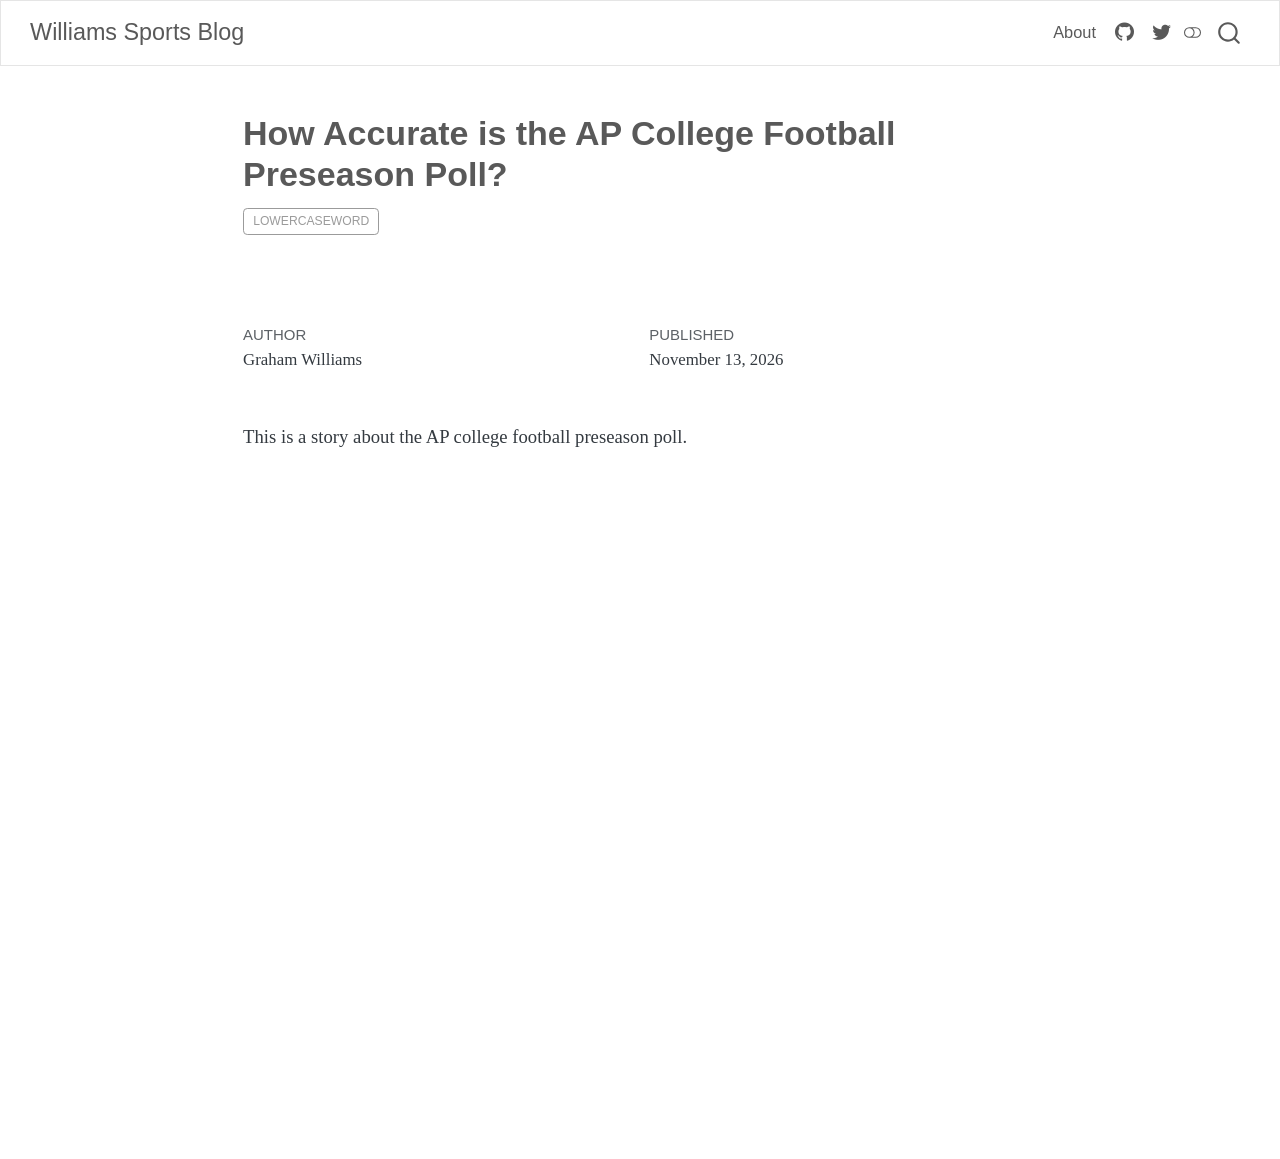
==== posts/college-football-prediction-accuracy/index.html @ 06e1f3f2 "Initial commit" ====
<!DOCTYPE html>
<html xmlns="http://www.w3.org/1999/xhtml" lang="en" xml:lang="en"><head>

<meta charset="utf-8">
<meta name="generator" content="quarto-1.9.38">

<meta name="viewport" content="width=device-width, initial-scale=1.0, user-scalable=yes">

<meta name="author" content="Graham Williams">
<meta name="dcterms.date" content="2026-11-13">

<title>How Accurate is the AP College Football Preseason Poll? – Williams Sports Blog</title>
<style>
/* Default styles provided by pandoc.
** See https://pandoc.org/MANUAL.html#variables-for-html for config info.
*/
code{white-space: pre-wrap;}
span.smallcaps{font-variant: small-caps;}
div.columns{display: flex; gap: min(4vw, 1.5em);}
div.column{flex: auto; overflow-x: auto;}
div.hanging-indent{margin-left: 1.5em; text-indent: -1.5em;}
ul.task-list{list-style: none;}
ul.task-list li input[type="checkbox"] {
  width: 0.8em;
  margin: 0 0.8em 0.2em -1em; /* quarto-specific, see https://github.com/quarto-dev/quarto-cli/issues/4556 */ 
  vertical-align: middle;
}
</style>


<script src="../../site_libs/quarto-nav/quarto-nav.js"></script>
<script src="../../site_libs/quarto-nav/headroom.min.js"></script>
<script src="../../site_libs/clipboard/clipboard.min.js"></script>
<script src="../../site_libs/quarto-search/autocomplete.umd.js"></script>
<script src="../../site_libs/quarto-search/fuse.min.js"></script>
<script src="../../site_libs/quarto-search/quarto-search.js"></script>
<meta name="quarto:offset" content="../../">
<link href="../../logo.png" rel="icon" type="image/png">
<script src="../../site_libs/quarto-html/quarto.js" type="module"></script>
<script src="../../site_libs/quarto-html/tabsets/tabsets.js" type="module"></script>
<script src="../../site_libs/quarto-html/popper.min.js"></script>
<script src="../../site_libs/quarto-html/tippy.umd.min.js"></script>
<script src="../../site_libs/quarto-html/anchor.min.js"></script>
<link href="../../site_libs/quarto-html/tippy.css" rel="stylesheet">
<link href="../../site_libs/quarto-html/quarto-syntax-highlighting-15634bcf2e68342d4ad2dfa704d543f6.css" rel="stylesheet" class="quarto-color-scheme" id="quarto-text-highlighting-styles">
<link href="../../site_libs/quarto-html/quarto-syntax-highlighting-dark-0a6b7249c26820e032cb0bd839ff02b1.css" rel="stylesheet" class="quarto-color-scheme quarto-color-alternate" id="quarto-text-highlighting-styles">
<link href="../../site_libs/quarto-html/quarto-syntax-highlighting-15634bcf2e68342d4ad2dfa704d543f6.css" rel="stylesheet" class="quarto-color-scheme-extra" id="quarto-text-highlighting-styles">
<script src="../../site_libs/bootstrap/bootstrap.min.js"></script>
<link href="../../site_libs/bootstrap/bootstrap-icons.css" rel="stylesheet">
<link href="../../site_libs/bootstrap/bootstrap-d70271683aa93feafeb583e606870e3f.min.css" rel="stylesheet" append-hash="true" class="quarto-color-scheme" id="quarto-bootstrap" data-mode="light">
<link href="../../site_libs/bootstrap/bootstrap-dark-6f157ed924bc3ef39b17ae587b4cc858.min.css" rel="stylesheet" append-hash="true" class="quarto-color-scheme quarto-color-alternate" id="quarto-bootstrap" data-mode="dark">
<link href="../../site_libs/bootstrap/bootstrap-d70271683aa93feafeb583e606870e3f.min.css" rel="stylesheet" append-hash="true" class="quarto-color-scheme-extra" id="quarto-bootstrap" data-mode="light">
<script id="quarto-search-options" type="application/json">{
  "location": "navbar",
  "copy-button": false,
  "collapse-after": 3,
  "panel-placement": "end",
  "type": "overlay",
  "limit": 50,
  "keyboard-shortcut": [
    "f",
    "/",
    "s"
  ],
  "show-item-context": false,
  "language": {
    "search-no-results-text": "No results",
    "search-matching-documents-text": "matching documents",
    "search-copy-link-title": "Copy link to search",
    "search-hide-matches-text": "Hide additional matches",
    "search-more-match-text": "more match in this document",
    "search-more-matches-text": "more matches in this document",
    "search-clear-button-title": "Clear",
    "search-text-placeholder": "",
    "search-detached-cancel-button-title": "Cancel",
    "search-submit-button-title": "Submit",
    "search-label": "Search"
  }
}</script>


<link rel="stylesheet" href="../../styles.css">
</head>

<body class="nav-fixed fullcontent quarto-light"><script id="quarto-html-before-body" type="application/javascript">
    const toggleBodyColorMode = (bsSheetEl) => {
      const mode = bsSheetEl.getAttribute("data-mode");
      const bodyEl = window.document.querySelector("body");
      if (mode === "dark") {
        bodyEl.classList.add("quarto-dark");
        bodyEl.classList.remove("quarto-light");
      } else {
        bodyEl.classList.add("quarto-light");
        bodyEl.classList.remove("quarto-dark");
      }
    }
    const toggleBodyColorPrimary = () => {
      const bsSheetEl = window.document.querySelector("link#quarto-bootstrap:not([rel=disabled-stylesheet])");
      if (bsSheetEl) {
        toggleBodyColorMode(bsSheetEl);
      }
    }
    const setColorSchemeToggle = (alternate) => {
      const toggles = window.document.querySelectorAll('.quarto-color-scheme-toggle');
      for (let i=0; i < toggles.length; i++) {
        const toggle = toggles[i];
        if (toggle) {
          if (alternate) {
            toggle.classList.add("alternate");
          } else {
            toggle.classList.remove("alternate");
          }
        }
      }
    };
    const toggleColorMode = (alternate) => {
      // Switch the stylesheets
      const primaryStylesheets = window.document.querySelectorAll('link.quarto-color-scheme:not(.quarto-color-alternate)');
      const alternateStylesheets = window.document.querySelectorAll('link.quarto-color-scheme.quarto-color-alternate');
      manageTransitions('#quarto-margin-sidebar .nav-link', false);
      if (alternate) {
        // note: dark is layered on light, we don't disable primary!
        enableStylesheet(alternateStylesheets);
        for (const sheetNode of alternateStylesheets) {
          if (sheetNode.id === "quarto-bootstrap") {
            toggleBodyColorMode(sheetNode);
          }
        }
      } else {
        disableStylesheet(alternateStylesheets);
        enableStylesheet(primaryStylesheets)
        toggleBodyColorPrimary();
      }
      manageTransitions('#quarto-margin-sidebar .nav-link', true);
      // Switch the toggles
      setColorSchemeToggle(alternate)
      // Hack to workaround the fact that safari doesn't
      // properly recolor the scrollbar when toggling (#1455)
      if (navigator.userAgent.indexOf('Safari') > 0 && navigator.userAgent.indexOf('Chrome') == -1) {
        manageTransitions("body", false);
        window.scrollTo(0, 1);
        setTimeout(() => {
          window.scrollTo(0, 0);
          manageTransitions("body", true);
        }, 40);
      }
    }
    const disableStylesheet = (stylesheets) => {
      for (let i=0; i < stylesheets.length; i++) {
        const stylesheet = stylesheets[i];
        stylesheet.rel = 'disabled-stylesheet';
      }
    }
    const enableStylesheet = (stylesheets) => {
      for (let i=0; i < stylesheets.length; i++) {
        const stylesheet = stylesheets[i];
        if(stylesheet.rel !== 'stylesheet') { // for Chrome, which will still FOUC without this check
          stylesheet.rel = 'stylesheet';
        }
      }
    }
    const manageTransitions = (selector, allowTransitions) => {
      const els = window.document.querySelectorAll(selector);
      for (let i=0; i < els.length; i++) {
        const el = els[i];
        if (allowTransitions) {
          el.classList.remove('notransition');
        } else {
          el.classList.add('notransition');
        }
      }
    }
    const isFileUrl = () => {
      return window.location.protocol === 'file:';
    }
    const hasAlternateSentinel = () => {
      let styleSentinel = getColorSchemeSentinel();
      if (styleSentinel !== null) {
        return styleSentinel === "alternate";
      } else {
        return false;
      }
    }
    const setStyleSentinel = (alternate) => {
      const value = alternate ? "alternate" : "default";
      if (!isFileUrl()) {
        window.localStorage.setItem("quarto-color-scheme", value);
      } else {
        localAlternateSentinel = value;
      }
    }
    const getColorSchemeSentinel = () => {
      if (!isFileUrl()) {
        const storageValue = window.localStorage.getItem("quarto-color-scheme");
        return storageValue != null ? storageValue : localAlternateSentinel;
      } else {
        return localAlternateSentinel;
      }
    }
    const toggleGiscusIfUsed = (isAlternate, darkModeDefault) => {
      const baseTheme = document.querySelector('#giscus-base-theme')?.value ?? 'light';
      const alternateTheme = document.querySelector('#giscus-alt-theme')?.value ?? 'dark';
      let newTheme = '';
      if(authorPrefersDark) {
        newTheme = isAlternate ? baseTheme : alternateTheme;
      } else {
        newTheme = isAlternate ? alternateTheme : baseTheme;
      }
      const changeGiscusTheme = () => {
        // From: https://github.com/giscus/giscus/issues/336
        const sendMessage = (message) => {
          const iframe = document.querySelector('iframe.giscus-frame');
          if (!iframe) return;
          iframe.contentWindow.postMessage({ giscus: message }, 'https://giscus.app');
        }
        sendMessage({
          setConfig: {
            theme: newTheme
          }
        });
      }
      const isGiscussLoaded = window.document.querySelector('iframe.giscus-frame') !== null;
      if (isGiscussLoaded) {
        changeGiscusTheme();
      }
    };
    const authorPrefersDark = false;
    const darkModeDefault = authorPrefersDark;
      document.querySelector('link#quarto-text-highlighting-styles.quarto-color-scheme-extra').rel = 'disabled-stylesheet';
      document.querySelector('link#quarto-bootstrap.quarto-color-scheme-extra').rel = 'disabled-stylesheet';
    let localAlternateSentinel = darkModeDefault ? 'alternate' : 'default';
    // Dark / light mode switch
    window.quartoToggleColorScheme = () => {
      // Read the current dark / light value
      let toAlternate = !hasAlternateSentinel();
      toggleColorMode(toAlternate);
      setStyleSentinel(toAlternate);
      toggleGiscusIfUsed(toAlternate, darkModeDefault);
      window.dispatchEvent(new Event('resize'));
    };
    // Switch to dark mode if need be
    if (hasAlternateSentinel()) {
      toggleColorMode(true);
    } else {
      toggleColorMode(false);
    }
  </script>

<div id="quarto-search-results"></div>
  <header id="quarto-header" class="headroom fixed-top quarto-banner">
    <nav class="navbar navbar-expand-lg " data-bs-theme="dark">
      <div class="navbar-container container-fluid">
      <div class="navbar-brand-container mx-auto">
    <a class="navbar-brand" href="../../index.html">
    <span class="navbar-title">Williams Sports Blog</span>
    </a>
  </div>
            <div id="quarto-search" class="" title="Search"></div>
          <button class="navbar-toggler" type="button" data-bs-toggle="collapse" data-bs-target="#navbarCollapse" aria-controls="navbarCollapse" role="menu" aria-expanded="false" aria-label="Toggle navigation" onclick="if (window.quartoToggleHeadroom) { window.quartoToggleHeadroom(); }">
  <span class="navbar-toggler-icon"></span>
</button>
          <div class="collapse navbar-collapse" id="navbarCollapse">
            <ul class="navbar-nav navbar-nav-scroll ms-auto">
  <li class="nav-item">
    <a class="nav-link" href="../../about.html"> 
<span class="menu-text">About</span></a>
  </li>  
  <li class="nav-item compact">
    <a class="nav-link" href="https://github.com/grahamwilliams247"> <i class="bi bi-github" role="img">
</i> 
<span class="menu-text"></span></a>
  </li>  
  <li class="nav-item compact">
    <a class="nav-link" href="https://twitter.com/grahamwilliams247"> <i class="bi bi-twitter" role="img">
</i> 
<span class="menu-text"></span></a>
  </li>  
</ul>
          </div> <!-- /navcollapse -->
            <div class="quarto-navbar-tools">
  <a href="" class="quarto-color-scheme-toggle quarto-navigation-tool  px-1" onclick="window.quartoToggleColorScheme(); return false;" title="Toggle dark mode"><i class="bi"></i></a>
</div>
      </div> <!-- /container-fluid -->
    </nav>
</header>
<!-- content -->
<header id="title-block-header" class="quarto-title-block default page-columns page-full">
  <div class="quarto-title-banner page-columns page-full">
    <div class="quarto-title column-body">
      <h1 class="title">How Accurate is the AP College Football Preseason Poll?</h1>
                                <div class="quarto-categories">
                <div class="quarto-category">lowercaseword</div>
              </div>
                  </div>
  </div>
    
  
  <div class="quarto-title-meta">

      <div>
      <div class="quarto-title-meta-heading">Author</div>
      <div class="quarto-title-meta-contents">
               <p>Graham Williams </p>
            </div>
    </div>
      
      <div>
      <div class="quarto-title-meta-heading">Published</div>
      <div class="quarto-title-meta-contents">
        <p class="date">November 13, 2026</p>
      </div>
    </div>
    
      
    </div>
    
  
  </header><div id="quarto-content" class="quarto-container page-columns page-rows-contents page-layout-article page-navbar">
<!-- sidebar -->
<!-- margin-sidebar -->
    
<!-- main -->
<main class="content quarto-banner-title-block" id="quarto-document-content">






<p>This is a story about the AP college football preseason poll.</p>



</main> <!-- /main -->
<script id="quarto-html-after-body" type="application/javascript">
  window.document.addEventListener("DOMContentLoaded", function (event) {
    // Ensure there is a toggle, if there isn't float one in the top right
    if (window.document.querySelector('.quarto-color-scheme-toggle') === null) {
      const a = window.document.createElement('a');
      a.classList.add('top-right');
      a.classList.add('quarto-color-scheme-toggle');
      a.href = "";
      a.onclick = function() { try { window.quartoToggleColorScheme(); } catch {} return false; };
      const i = window.document.createElement("i");
      i.classList.add('bi');
      a.appendChild(i);
      window.document.body.appendChild(a);
    }
    setColorSchemeToggle(hasAlternateSentinel())
    const icon = "";
    const anchorJS = new window.AnchorJS();
    anchorJS.options = {
      placement: 'right',
      icon: icon
    };
    anchorJS.add('.anchored');
    const isCodeAnnotation = (el) => {
      for (const clz of el.classList) {
        if (clz.startsWith('code-annotation-')) {                     
          return true;
        }
      }
      return false;
    }
    const onCopySuccess = function(e) {
      // button target
      const button = e.trigger;
      // don't keep focus
      button.blur();
      // flash "checked"
      button.classList.add('code-copy-button-checked');
      var currentTitle = button.getAttribute("title");
      button.setAttribute("title", "Copied!");
      let tooltip;
      if (window.bootstrap) {
        button.setAttribute("data-bs-toggle", "tooltip");
        button.setAttribute("data-bs-placement", "left");
        button.setAttribute("data-bs-title", "Copied!");
        tooltip = new bootstrap.Tooltip(button, 
          { trigger: "manual", 
            customClass: "code-copy-button-tooltip",
            offset: [0, -8]});
        tooltip.show();    
      }
      setTimeout(function() {
        if (tooltip) {
          tooltip.hide();
          button.removeAttribute("data-bs-title");
          button.removeAttribute("data-bs-toggle");
          button.removeAttribute("data-bs-placement");
        }
        button.setAttribute("title", currentTitle);
        button.classList.remove('code-copy-button-checked');
      }, 1000);
      // clear code selection
      e.clearSelection();
    }
    const getTextToCopy = function(trigger) {
      const outerScaffold = trigger.parentElement.cloneNode(true);
      const codeEl = outerScaffold.querySelector('code');
      for (const childEl of codeEl.children) {
        if (isCodeAnnotation(childEl)) {
          childEl.remove();
        }
      }
      return codeEl.innerText;
    }
    const clipboard = new window.ClipboardJS('.code-copy-button:not([data-in-quarto-modal])', {
      text: getTextToCopy
    });
    clipboard.on('success', onCopySuccess);
    if (window.document.getElementById('quarto-embedded-source-code-modal')) {
      const clipboardModal = new window.ClipboardJS('.code-copy-button[data-in-quarto-modal]', {
        text: getTextToCopy,
        container: window.document.getElementById('quarto-embedded-source-code-modal')
      });
      clipboardModal.on('success', onCopySuccess);
    }
      var localhostRegex = new RegExp(/^(?:http|https):\/\/localhost\:?[0-9]*\//);
      var mailtoRegex = new RegExp(/^mailto:/);
        var filterRegex = new RegExp('/' + window.location.host + '/');
      var isInternal = (href) => {
          return filterRegex.test(href) || localhostRegex.test(href) || mailtoRegex.test(href);
      }
      // Inspect non-navigation links and adorn them if external
     var links = window.document.querySelectorAll('a[href]:not(.nav-link):not(.navbar-brand):not(.toc-action):not(.sidebar-link):not(.sidebar-item-toggle):not(.pagination-link):not(.no-external):not([aria-hidden]):not(.dropdown-item):not(.quarto-navigation-tool):not(.about-link)');
      for (var i=0; i<links.length; i++) {
        const link = links[i];
        if (!isInternal(link.href)) {
          // undo the damage that might have been done by quarto-nav.js in the case of
          // links that we want to consider external
          if (link.dataset.originalHref !== undefined) {
            link.href = link.dataset.originalHref;
          }
        }
      }
    function tippyHover(el, contentFn, onTriggerFn, onUntriggerFn) {
      const config = {
        allowHTML: true,
        maxWidth: 500,
        delay: 100,
        arrow: false,
        appendTo: function(el) {
            return el.parentElement;
        },
        interactive: true,
        interactiveBorder: 10,
        theme: 'quarto',
        placement: 'bottom-start',
      };
      if (contentFn) {
        config.content = contentFn;
      }
      if (onTriggerFn) {
        config.onTrigger = onTriggerFn;
      }
      if (onUntriggerFn) {
        config.onUntrigger = onUntriggerFn;
      }
      window.tippy(el, config); 
    }
    const noterefs = window.document.querySelectorAll('a[role="doc-noteref"]');
    for (var i=0; i<noterefs.length; i++) {
      const ref = noterefs[i];
      tippyHover(ref, function() {
        // use id or data attribute instead here
        let href = ref.getAttribute('data-footnote-href') || ref.getAttribute('href');
        try { href = new URL(href).hash; } catch {}
        const id = href.replace(/^#\/?/, "");
        const note = window.document.getElementById(id);
        if (note) {
          return note.innerHTML;
        } else {
          return "";
        }
      });
    }
    const xrefs = window.document.querySelectorAll('a.quarto-xref');
    const processXRef = (id, note) => {
      // Strip column container classes
      const stripColumnClz = (el) => {
        el.classList.remove("page-full", "page-columns");
        if (el.children) {
          for (const child of el.children) {
            stripColumnClz(child);
          }
        }
      }
      stripColumnClz(note)
      if (id === null || id.startsWith('sec-')) {
        // Special case sections, only their first couple elements
        const container = document.createElement("div");
        if (note.children && note.children.length > 2) {
          container.appendChild(note.children[0].cloneNode(true));
          for (let i = 1; i < note.children.length; i++) {
            const child = note.children[i];
            if (child.tagName === "P" && child.innerText === "") {
              continue;
            } else {
              container.appendChild(child.cloneNode(true));
              break;
            }
          }
          if (window.Quarto?.typesetMath) {
            window.Quarto.typesetMath(container);
          }
          return container.innerHTML
        } else {
          if (window.Quarto?.typesetMath) {
            window.Quarto.typesetMath(note);
          }
          return note.innerHTML;
        }
      } else {
        // Remove any anchor links if they are present
        const anchorLink = note.querySelector('a.anchorjs-link');
        if (anchorLink) {
          anchorLink.remove();
        }
        if (window.Quarto?.typesetMath) {
          window.Quarto.typesetMath(note);
        }
        if (note.classList.contains("callout")) {
          return note.outerHTML;
        } else {
          return note.innerHTML;
        }
      }
    }
    for (var i=0; i<xrefs.length; i++) {
      const xref = xrefs[i];
      tippyHover(xref, undefined, function(instance) {
        instance.disable();
        let url = xref.getAttribute('href');
        let hash = undefined; 
        if (url.startsWith('#')) {
          hash = url;
        } else {
          try { hash = new URL(url).hash; } catch {}
        }
        if (hash) {
          const id = hash.replace(/^#\/?/, "");
          const note = window.document.getElementById(id);
          if (note !== null) {
            try {
              const html = processXRef(id, note.cloneNode(true));
              instance.setContent(html);
            } finally {
              instance.enable();
              instance.show();
            }
          } else {
            // See if we can fetch this
            fetch(url.split('#')[0])
            .then(res => res.text())
            .then(html => {
              const parser = new DOMParser();
              const htmlDoc = parser.parseFromString(html, "text/html");
              const note = htmlDoc.getElementById(id);
              if (note !== null) {
                const html = processXRef(id, note);
                instance.setContent(html);
              } 
            }).finally(() => {
              instance.enable();
              instance.show();
            });
          }
        } else {
          // See if we can fetch a full url (with no hash to target)
          // This is a special case and we should probably do some content thinning / targeting
          fetch(url)
          .then(res => res.text())
          .then(html => {
            const parser = new DOMParser();
            const htmlDoc = parser.parseFromString(html, "text/html");
            const note = htmlDoc.querySelector('main.content');
            if (note !== null) {
              // This should only happen for chapter cross references
              // (since there is no id in the URL)
              // remove the first header
              if (note.children.length > 0 && note.children[0].tagName === "HEADER") {
                note.children[0].remove();
              }
              const html = processXRef(null, note);
              instance.setContent(html);
            } 
          }).finally(() => {
            instance.enable();
            instance.show();
          });
        }
      }, function(instance) {
      });
    }
        let selectedAnnoteEl;
        const selectorForAnnotation = ( cell, annotation) => {
          let cellAttr = 'data-code-cell="' + cell + '"';
          let lineAttr = 'data-code-annotation="' +  annotation + '"';
          const selector = 'span[' + cellAttr + '][' + lineAttr + ']';
          return selector;
        }
        const selectCodeLines = (annoteEl) => {
          const doc = window.document;
          const targetCell = annoteEl.getAttribute("data-target-cell");
          const targetAnnotation = annoteEl.getAttribute("data-target-annotation");
          const annoteSpan = window.document.querySelector(selectorForAnnotation(targetCell, targetAnnotation));
          const lines = annoteSpan.getAttribute("data-code-lines").split(",");
          const lineIds = lines.map((line) => {
            return targetCell + "-" + line;
          })
          let top = null;
          let height = null;
          let parent = null;
          if (lineIds.length > 0) {
              //compute the position of the single el (top and bottom and make a div)
              const el = window.document.getElementById(lineIds[0]);
              top = el.offsetTop;
              height = el.offsetHeight;
              parent = el.parentElement.parentElement;
            if (lineIds.length > 1) {
              const lastEl = window.document.getElementById(lineIds[lineIds.length - 1]);
              const bottom = lastEl.offsetTop + lastEl.offsetHeight;
              height = bottom - top;
            }
            if (top !== null && height !== null && parent !== null) {
              // cook up a div (if necessary) and position it 
              let div = window.document.getElementById("code-annotation-line-highlight");
              if (div === null) {
                div = window.document.createElement("div");
                div.setAttribute("id", "code-annotation-line-highlight");
                div.style.position = 'absolute';
                parent.appendChild(div);
              }
              div.style.top = top - 2 + "px";
              div.style.height = height + 4 + "px";
              div.style.left = 0;
              let gutterDiv = window.document.getElementById("code-annotation-line-highlight-gutter");
              if (gutterDiv === null) {
                gutterDiv = window.document.createElement("div");
                gutterDiv.setAttribute("id", "code-annotation-line-highlight-gutter");
                gutterDiv.style.position = 'absolute';
                const codeCell = window.document.getElementById(targetCell);
                const gutter = codeCell.querySelector('.code-annotation-gutter');
                gutter.appendChild(gutterDiv);
              }
              gutterDiv.style.top = top - 2 + "px";
              gutterDiv.style.height = height + 4 + "px";
            }
            selectedAnnoteEl = annoteEl;
          }
        };
        const unselectCodeLines = () => {
          const elementsIds = ["code-annotation-line-highlight", "code-annotation-line-highlight-gutter"];
          elementsIds.forEach((elId) => {
            const div = window.document.getElementById(elId);
            if (div) {
              div.remove();
            }
          });
          selectedAnnoteEl = undefined;
        };
          // Handle positioning of the toggle
      window.addEventListener(
        "resize",
        throttle(() => {
          elRect = undefined;
          if (selectedAnnoteEl) {
            selectCodeLines(selectedAnnoteEl);
          }
        }, 10)
      );
      function throttle(fn, ms) {
      let throttle = false;
      let timer;
        return (...args) => {
          if(!throttle) { // first call gets through
              fn.apply(this, args);
              throttle = true;
          } else { // all the others get throttled
              if(timer) clearTimeout(timer); // cancel #2
              timer = setTimeout(() => {
                fn.apply(this, args);
                timer = throttle = false;
              }, ms);
          }
        };
      }
        // Attach click handler to the DT
        const annoteDls = window.document.querySelectorAll('dt[data-target-cell]');
        for (const annoteDlNode of annoteDls) {
          annoteDlNode.addEventListener('click', (event) => {
            const clickedEl = event.target;
            if (clickedEl !== selectedAnnoteEl) {
              unselectCodeLines();
              const activeEl = window.document.querySelector('dt[data-target-cell].code-annotation-active');
              if (activeEl) {
                activeEl.classList.remove('code-annotation-active');
              }
              selectCodeLines(clickedEl);
              clickedEl.classList.add('code-annotation-active');
            } else {
              // Unselect the line
              unselectCodeLines();
              clickedEl.classList.remove('code-annotation-active');
            }
          });
        }
    const findCites = (el) => {
      const parentEl = el.parentElement;
      if (parentEl) {
        const cites = parentEl.dataset.cites;
        if (cites) {
          return {
            el,
            cites: cites.split(' ')
          };
        } else {
          return findCites(el.parentElement)
        }
      } else {
        return undefined;
      }
    };
    var bibliorefs = window.document.querySelectorAll('a[role="doc-biblioref"]');
    for (var i=0; i<bibliorefs.length; i++) {
      const ref = bibliorefs[i];
      const citeInfo = findCites(ref);
      if (citeInfo) {
        tippyHover(citeInfo.el, function() {
          var popup = window.document.createElement('div');
          citeInfo.cites.forEach(function(cite) {
            var citeDiv = window.document.createElement('div');
            citeDiv.classList.add('hanging-indent');
            citeDiv.classList.add('csl-entry');
            var biblioDiv = window.document.getElementById('ref-' + cite);
            if (biblioDiv) {
              citeDiv.innerHTML = biblioDiv.innerHTML;
            }
            popup.appendChild(citeDiv);
          });
          return popup.innerHTML;
        });
      }
    }
  });
  </script>
</div> <!-- /content -->




</body></html>
---- site_libs/quarto-html/tippy.css ----
.tippy-box[data-animation=fade][data-state=hidden]{opacity:0}[data-tippy-root]{max-width:calc(100vw - 10px)}.tippy-box{position:relative;background-color:#333;color:#fff;border-radius:4px;font-size:14px;line-height:1.4;white-space:normal;outline:0;transition-property:transform,visibility,opacity}.tippy-box[data-placement^=top]>.tippy-arrow{bottom:0}.tippy-box[data-placement^=top]>.tippy-arrow:before{bottom:-7px;left:0;border-width:8px 8px 0;border-top-color:initial;transform-origin:center top}.tippy-box[data-placement^=bottom]>.tippy-arrow{top:0}.tippy-box[data-placement^=bottom]>.tippy-arrow:before{top:-7px;left:0;border-width:0 8px 8px;border-bottom-color:initial;transform-origin:center bottom}.tippy-box[data-placement^=left]>.tippy-arrow{right:0}.tippy-box[data-placement^=left]>.tippy-arrow:before{border-width:8px 0 8px 8px;border-left-color:initial;right:-7px;transform-origin:center left}.tippy-box[data-placement^=right]>.tippy-arrow{left:0}.tippy-box[data-placement^=right]>.tippy-arrow:before{left:-7px;border-width:8px 8px 8px 0;border-right-color:initial;transform-origin:center right}.tippy-box[data-inertia][data-state=visible]{transition-timing-function:cubic-bezier(.54,1.5,.38,1.11)}.tippy-arrow{width:16px;height:16px;color:#333}.tippy-arrow:before{content:"";position:absolute;border-color:transparent;border-style:solid}.tippy-content{position:relative;padding:5px 9px;z-index:1}
---- site_libs/quarto-html/quarto-syntax-highlighting-15634bcf2e68342d4ad2dfa704d543f6.css ----
/* quarto syntax highlight colors */
:root {
  --quarto-hl-ot-color: #003B4F;
  --quarto-hl-at-color: #657422;
  --quarto-hl-ss-color: #20794D;
  --quarto-hl-an-color: #5E5E5E;
  --quarto-hl-fu-color: #4758AB;
  --quarto-hl-st-color: #20794D;
  --quarto-hl-cf-color: #003B4F;
  --quarto-hl-op-color: #5E5E5E;
  --quarto-hl-er-color: #AD0000;
  --quarto-hl-bn-color: #AD0000;
  --quarto-hl-al-color: #AD0000;
  --quarto-hl-va-color: #111111;
  --quarto-hl-bu-color: inherit;
  --quarto-hl-ex-color: inherit;
  --quarto-hl-pp-color: #AD0000;
  --quarto-hl-in-color: #5E5E5E;
  --quarto-hl-vs-color: #20794D;
  --quarto-hl-wa-color: #5E5E5E;
  --quarto-hl-do-color: #5E5E5E;
  --quarto-hl-im-color: #00769E;
  --quarto-hl-ch-color: #20794D;
  --quarto-hl-dt-color: #AD0000;
  --quarto-hl-fl-color: #AD0000;
  --quarto-hl-co-color: #5E5E5E;
  --quarto-hl-cv-color: #5E5E5E;
  --quarto-hl-cn-color: #8f5902;
  --quarto-hl-sc-color: #5E5E5E;
  --quarto-hl-dv-color: #AD0000;
  --quarto-hl-kw-color: #003B4F;
}

/* other quarto variables */
:root {
  --quarto-font-monospace: SFMono-Regular, Menlo, Monaco, Consolas, "Liberation Mono", "Courier New", monospace;
}

/* syntax highlight based on Pandoc's rules */
pre > code.sourceCode > span {
  color: #003B4F;
}

code.sourceCode > span {
  color: #003B4F;
}

div.sourceCode,
div.sourceCode pre.sourceCode {
  color: #003B4F;
}

/* Normal */
code span {
  color: #003B4F;
}

/* Alert */
code span.al {
  color: #AD0000;
  font-style: inherit;
}

/* Annotation */
code span.an {
  color: #5E5E5E;
  font-style: inherit;
}

/* Attribute */
code span.at {
  color: #657422;
  font-style: inherit;
}

/* BaseN */
code span.bn {
  color: #AD0000;
  font-style: inherit;
}

/* BuiltIn */
code span.bu {
  font-style: inherit;
}

/* ControlFlow */
code span.cf {
  color: #003B4F;
  font-weight: bold;
  font-style: inherit;
}

/* Char */
code span.ch {
  color: #20794D;
  font-style: inherit;
}

/* Constant */
code span.cn {
  color: #8f5902;
  font-style: inherit;
}

/* Comment */
code span.co {
  color: #5E5E5E;
  font-style: inherit;
}

/* CommentVar */
code span.cv {
  color: #5E5E5E;
  font-style: italic;
}

/* Documentation */
code span.do {
  color: #5E5E5E;
  font-style: italic;
}

/* DataType */
code span.dt {
  color: #AD0000;
  font-style: inherit;
}

/* DecVal */
code span.dv {
  color: #AD0000;
  font-style: inherit;
}

/* Error */
code span.er {
  color: #AD0000;
  font-style: inherit;
}

/* Extension */
code span.ex {
  font-style: inherit;
}

/* Float */
code span.fl {
  color: #AD0000;
  font-style: inherit;
}

/* Function */
code span.fu {
  color: #4758AB;
  font-style: inherit;
}

/* Import */
code span.im {
  color: #00769E;
  font-style: inherit;
}

/* Information */
code span.in {
  color: #5E5E5E;
  font-style: inherit;
}

/* Keyword */
code span.kw {
  color: #003B4F;
  font-weight: bold;
  font-style: inherit;
}

/* Operator */
code span.op {
  color: #5E5E5E;
  font-style: inherit;
}

/* Other */
code span.ot {
  color: #003B4F;
  font-style: inherit;
}

/* Preprocessor */
code span.pp {
  color: #AD0000;
  font-style: inherit;
}

/* SpecialChar */
code span.sc {
  color: #5E5E5E;
  font-style: inherit;
}

/* SpecialString */
code span.ss {
  color: #20794D;
  font-style: inherit;
}

/* String */
code span.st {
  color: #20794D;
  font-style: inherit;
}

/* Variable */
code span.va {
  color: #111111;
  font-style: inherit;
}

/* VerbatimString */
code span.vs {
  color: #20794D;
  font-style: inherit;
}

/* Warning */
code span.wa {
  color: #5E5E5E;
  font-style: italic;
}

.prevent-inlining {
  content: "</";
}

/*# sourceMappingURL=f23921c56f73e400b49028c9186a1aa0.css.map */
---- site_libs/quarto-html/quarto-syntax-highlighting-dark-0a6b7249c26820e032cb0bd839ff02b1.css ----
/* quarto syntax highlight colors */
:root {
  --quarto-hl-al-color: #f07178;
  --quarto-hl-an-color: #d4d0ab;
  --quarto-hl-at-color: #00e0e0;
  --quarto-hl-bn-color: #d4d0ab;
  --quarto-hl-bu-color: #abe338;
  --quarto-hl-ch-color: #abe338;
  --quarto-hl-co-color: #f8f8f2;
  --quarto-hl-cv-color: #ffd700;
  --quarto-hl-cn-color: #ffd700;
  --quarto-hl-cf-color: #ffa07a;
  --quarto-hl-dt-color: #ffa07a;
  --quarto-hl-dv-color: #d4d0ab;
  --quarto-hl-do-color: #f8f8f2;
  --quarto-hl-er-color: #f07178;
  --quarto-hl-ex-color: #00e0e0;
  --quarto-hl-fl-color: #d4d0ab;
  --quarto-hl-fu-color: #ffa07a;
  --quarto-hl-im-color: #abe338;
  --quarto-hl-in-color: #d4d0ab;
  --quarto-hl-kw-color: #ffa07a;
  --quarto-hl-op-color: #ffa07a;
  --quarto-hl-ot-color: #00e0e0;
  --quarto-hl-pp-color: #dcc6e0;
  --quarto-hl-re-color: #00e0e0;
  --quarto-hl-sc-color: #abe338;
  --quarto-hl-ss-color: #abe338;
  --quarto-hl-st-color: #abe338;
  --quarto-hl-va-color: #00e0e0;
  --quarto-hl-vs-color: #abe338;
  --quarto-hl-wa-color: #dcc6e0;
}

/* other quarto variables */
:root {
  --quarto-font-monospace: SFMono-Regular, Menlo, Monaco, Consolas, "Liberation Mono", "Courier New", monospace;
}

/* syntax highlight based on Pandoc's rules */
pre > code.sourceCode > span {
  color: #f8f8f2;
}

code.sourceCode > span {
  color: #f8f8f2;
}

div.sourceCode,
div.sourceCode pre.sourceCode {
  color: #f8f8f2;
}

/* Normal */
code span {
  color: #f8f8f2;
}

/* Alert */
code span.al {
  color: #f07178;
}

/* Annotation */
code span.an {
  color: #d4d0ab;
}

/* Attribute */
code span.at {
  color: #00e0e0;
}

/* BaseN */
code span.bn {
  color: #d4d0ab;
}

/* BuiltIn */
code span.bu {
  color: #abe338;
}

/* ControlFlow */
code span.cf {
  font-weight: bold;
  color: #ffa07a;
}

/* Char */
code span.ch {
  color: #abe338;
}

/* Constant */
code span.cn {
  color: #ffd700;
}

/* Comment */
code span.co {
  font-style: italic;
  color: #f8f8f2;
}

/* CommentVar */
code span.cv {
  color: #ffd700;
}

/* Documentation */
code span.do {
  color: #f8f8f2;
}

/* DataType */
code span.dt {
  color: #ffa07a;
}

/* DecVal */
code span.dv {
  color: #d4d0ab;
}

/* Error */
code span.er {
  color: #f07178;
  text-decoration: underline;
}

/* Extension */
code span.ex {
  font-weight: bold;
  color: #00e0e0;
}

/* Float */
code span.fl {
  color: #d4d0ab;
}

/* Function */
code span.fu {
  color: #ffa07a;
}

/* Import */
code span.im {
  color: #abe338;
}

/* Information */
code span.in {
  color: #d4d0ab;
}

/* Keyword */
code span.kw {
  font-weight: bold;
  color: #ffa07a;
}

/* Operator */
code span.op {
  color: #ffa07a;
}

/* Other */
code span.ot {
  color: #00e0e0;
}

/* Preprocessor */
code span.pp {
  color: #dcc6e0;
}

/* RegionMarker */
code span.re {
  background-color: #f8f8f2;
  color: #00e0e0;
}

/* SpecialChar */
code span.sc {
  color: #abe338;
}

/* SpecialString */
code span.ss {
  color: #abe338;
}

/* String */
code span.st {
  color: #abe338;
}

/* Variable */
code span.va {
  color: #00e0e0;
}

/* VerbatimString */
code span.vs {
  color: #abe338;
}

/* Warning */
code span.wa {
  color: #dcc6e0;
}

.prevent-inlining {
  content: "</";
}

/*# sourceMappingURL=175367c052bafc98bd680af3479823f0.css.map */
---- site_libs/quarto-html/quarto-syntax-highlighting-15634bcf2e68342d4ad2dfa704d543f6.css ----
/* quarto syntax highlight colors */
:root {
  --quarto-hl-ot-color: #003B4F;
  --quarto-hl-at-color: #657422;
  --quarto-hl-ss-color: #20794D;
  --quarto-hl-an-color: #5E5E5E;
  --quarto-hl-fu-color: #4758AB;
  --quarto-hl-st-color: #20794D;
  --quarto-hl-cf-color: #003B4F;
  --quarto-hl-op-color: #5E5E5E;
  --quarto-hl-er-color: #AD0000;
  --quarto-hl-bn-color: #AD0000;
  --quarto-hl-al-color: #AD0000;
  --quarto-hl-va-color: #111111;
  --quarto-hl-bu-color: inherit;
  --quarto-hl-ex-color: inherit;
  --quarto-hl-pp-color: #AD0000;
  --quarto-hl-in-color: #5E5E5E;
  --quarto-hl-vs-color: #20794D;
  --quarto-hl-wa-color: #5E5E5E;
  --quarto-hl-do-color: #5E5E5E;
  --quarto-hl-im-color: #00769E;
  --quarto-hl-ch-color: #20794D;
  --quarto-hl-dt-color: #AD0000;
  --quarto-hl-fl-color: #AD0000;
  --quarto-hl-co-color: #5E5E5E;
  --quarto-hl-cv-color: #5E5E5E;
  --quarto-hl-cn-color: #8f5902;
  --quarto-hl-sc-color: #5E5E5E;
  --quarto-hl-dv-color: #AD0000;
  --quarto-hl-kw-color: #003B4F;
}

/* other quarto variables */
:root {
  --quarto-font-monospace: SFMono-Regular, Menlo, Monaco, Consolas, "Liberation Mono", "Courier New", monospace;
}

/* syntax highlight based on Pandoc's rules */
pre > code.sourceCode > span {
  color: #003B4F;
}

code.sourceCode > span {
  color: #003B4F;
}

div.sourceCode,
div.sourceCode pre.sourceCode {
  color: #003B4F;
}

/* Normal */
code span {
  color: #003B4F;
}

/* Alert */
code span.al {
  color: #AD0000;
  font-style: inherit;
}

/* Annotation */
code span.an {
  color: #5E5E5E;
  font-style: inherit;
}

/* Attribute */
code span.at {
  color: #657422;
  font-style: inherit;
}

/* BaseN */
code span.bn {
  color: #AD0000;
  font-style: inherit;
}

/* BuiltIn */
code span.bu {
  font-style: inherit;
}

/* ControlFlow */
code span.cf {
  color: #003B4F;
  font-weight: bold;
  font-style: inherit;
}

/* Char */
code span.ch {
  color: #20794D;
  font-style: inherit;
}

/* Constant */
code span.cn {
  color: #8f5902;
  font-style: inherit;
}

/* Comment */
code span.co {
  color: #5E5E5E;
  font-style: inherit;
}

/* CommentVar */
code span.cv {
  color: #5E5E5E;
  font-style: italic;
}

/* Documentation */
code span.do {
  color: #5E5E5E;
  font-style: italic;
}

/* DataType */
code span.dt {
  color: #AD0000;
  font-style: inherit;
}

/* DecVal */
code span.dv {
  color: #AD0000;
  font-style: inherit;
}

/* Error */
code span.er {
  color: #AD0000;
  font-style: inherit;
}

/* Extension */
code span.ex {
  font-style: inherit;
}

/* Float */
code span.fl {
  color: #AD0000;
  font-style: inherit;
}

/* Function */
code span.fu {
  color: #4758AB;
  font-style: inherit;
}

/* Import */
code span.im {
  color: #00769E;
  font-style: inherit;
}

/* Information */
code span.in {
  color: #5E5E5E;
  font-style: inherit;
}

/* Keyword */
code span.kw {
  color: #003B4F;
  font-weight: bold;
  font-style: inherit;
}

/* Operator */
code span.op {
  color: #5E5E5E;
  font-style: inherit;
}

/* Other */
code span.ot {
  color: #003B4F;
  font-style: inherit;
}

/* Preprocessor */
code span.pp {
  color: #AD0000;
  font-style: inherit;
}

/* SpecialChar */
code span.sc {
  color: #5E5E5E;
  font-style: inherit;
}

/* SpecialString */
code span.ss {
  color: #20794D;
  font-style: inherit;
}

/* String */
code span.st {
  color: #20794D;
  font-style: inherit;
}

/* Variable */
code span.va {
  color: #111111;
  font-style: inherit;
}

/* VerbatimString */
code span.vs {
  color: #20794D;
  font-style: inherit;
}

/* Warning */
code span.wa {
  color: #5E5E5E;
  font-style: italic;
}

.prevent-inlining {
  content: "</";
}

/*# sourceMappingURL=f23921c56f73e400b49028c9186a1aa0.css.map */
---- styles.css ----
/* css styles */
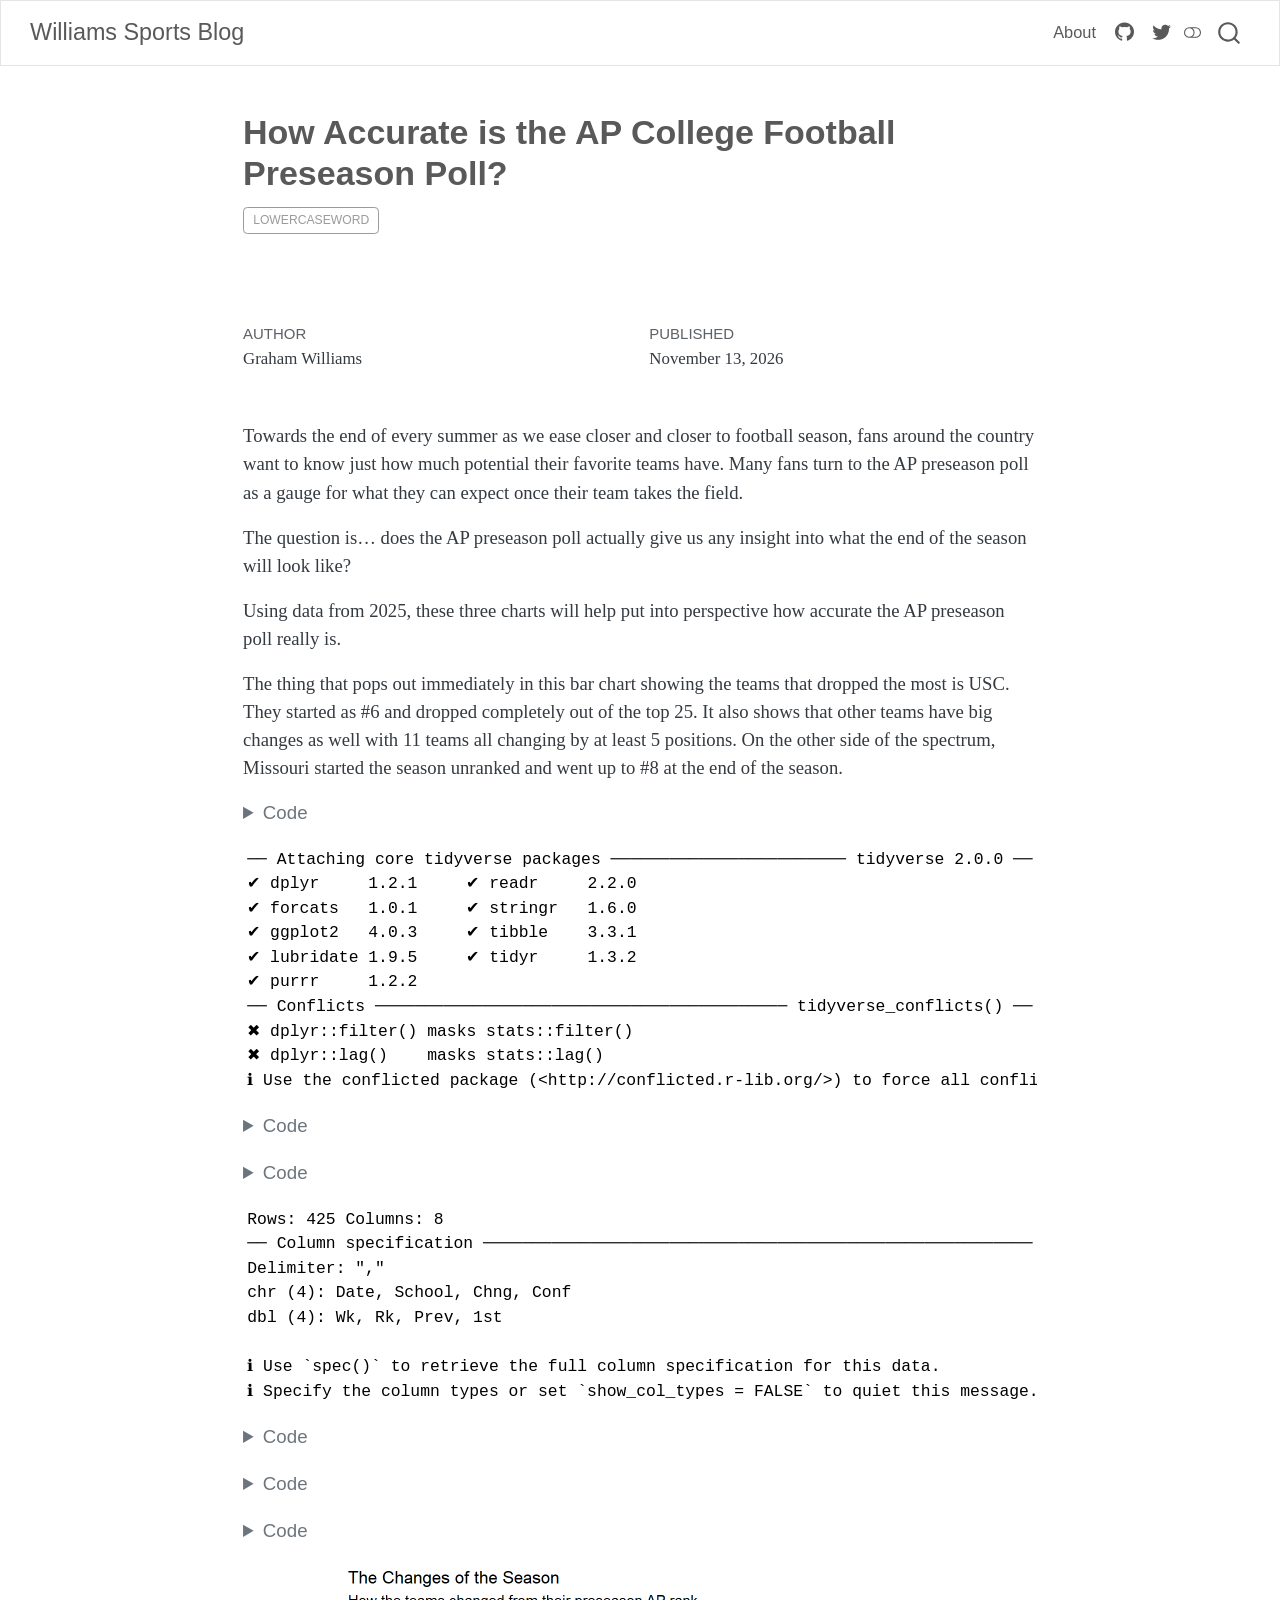
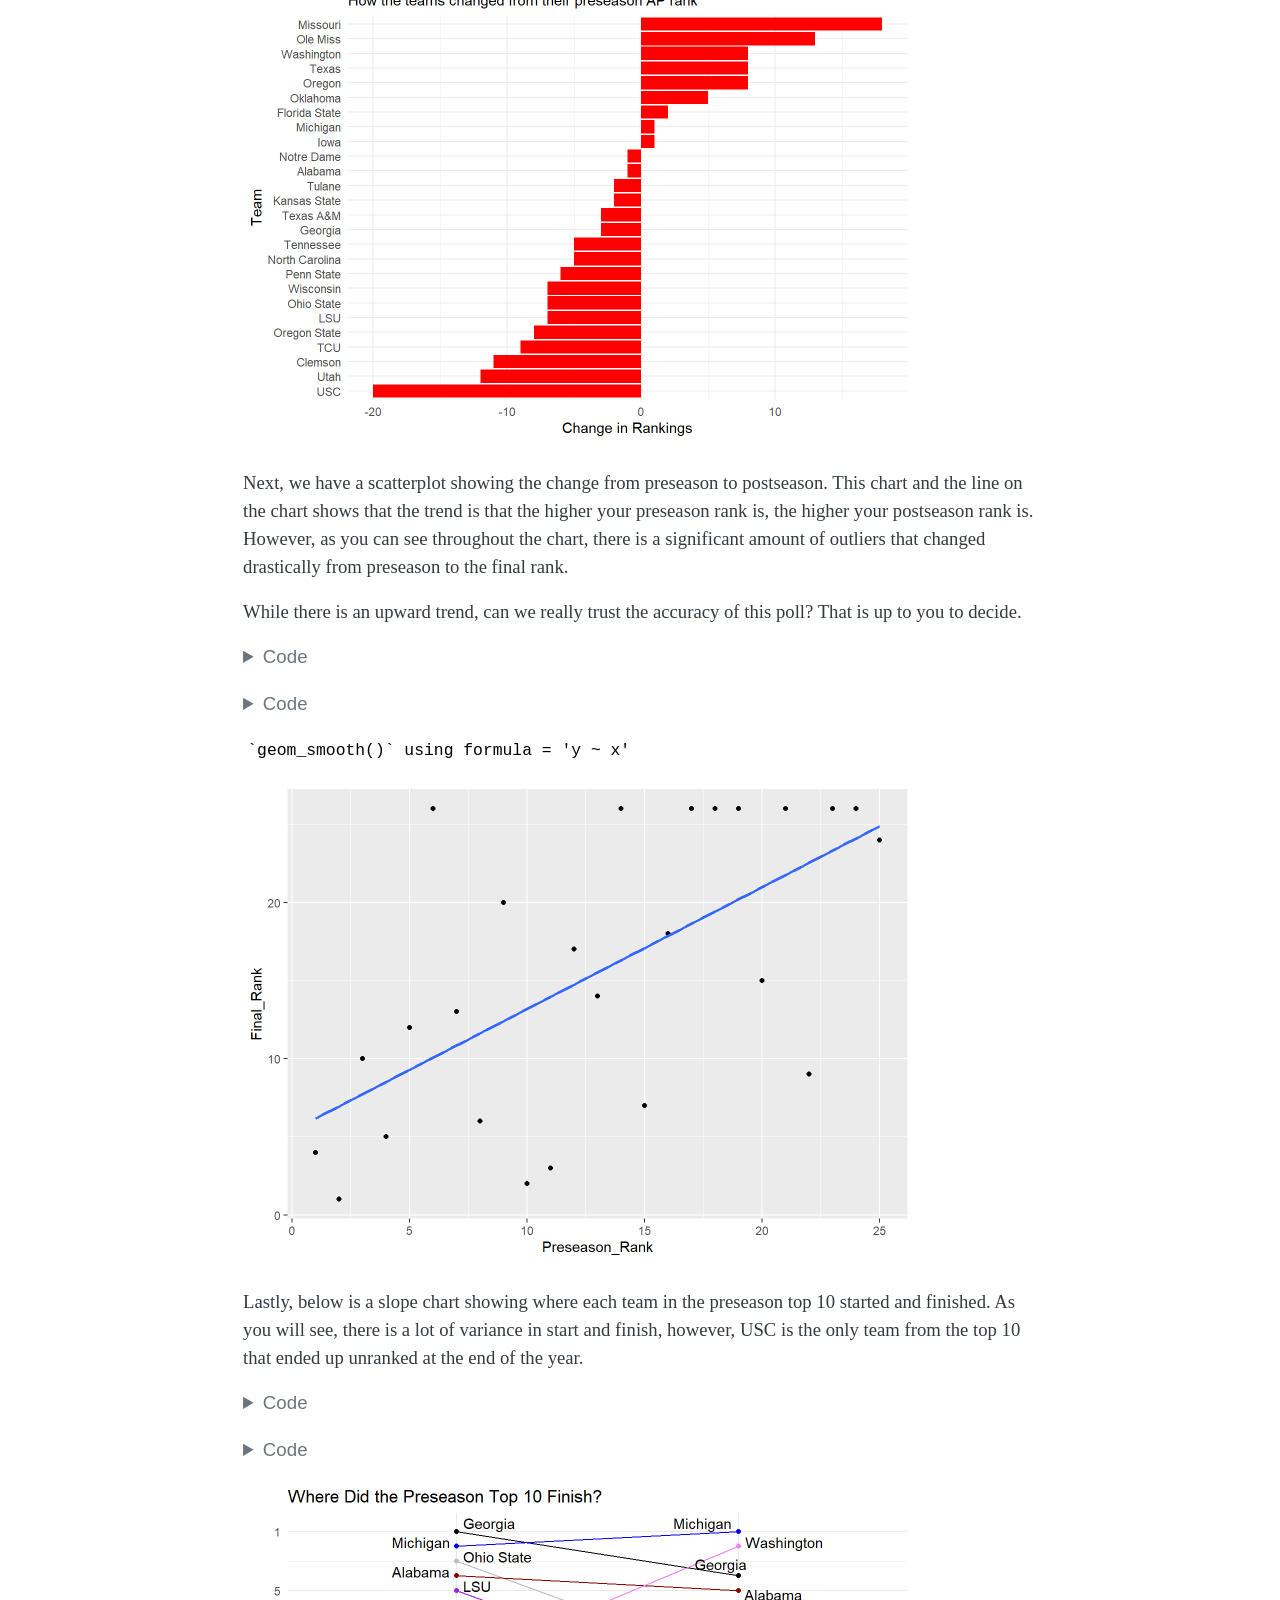
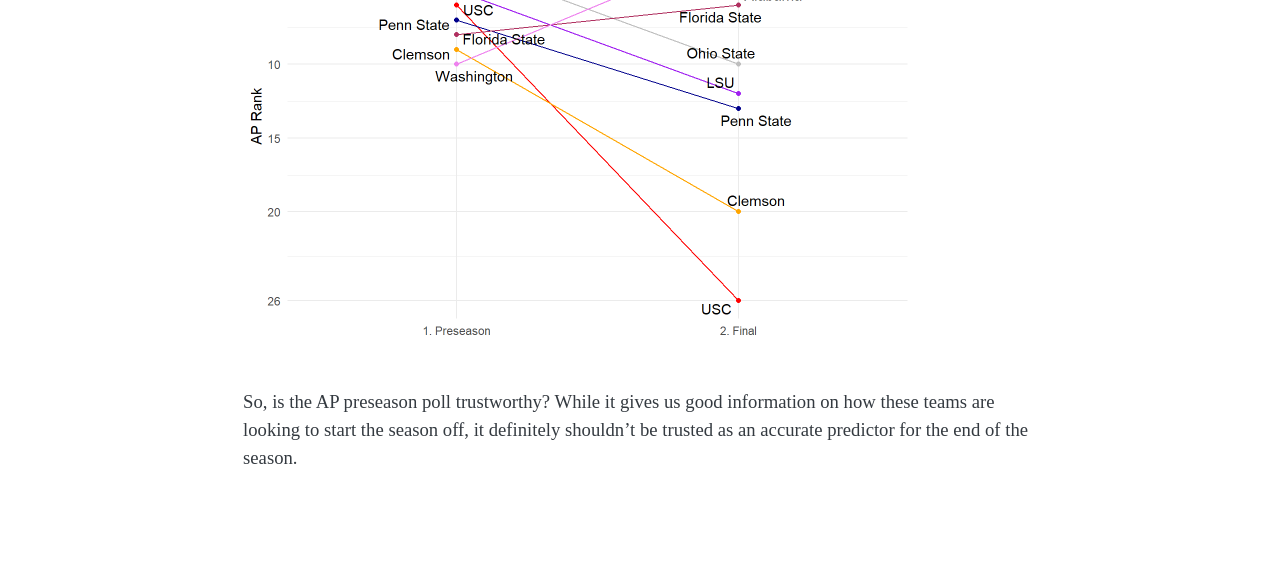
==== commit 9003de3a: "Story upload" ====
--- a/posts/college-football-prediction-accuracy/index.html
+++ b/posts/college-football-prediction-accuracy/index.html
@@ -2,7 +2,7 @@
 <html xmlns="http://www.w3.org/1999/xhtml" lang="en" xml:lang="en"><head>
 
 <meta charset="utf-8">
-<meta name="generator" content="quarto-1.9.38">
+<meta name="generator" content="quarto-1.11.9">
 
 <meta name="viewport" content="width=device-width, initial-scale=1.0, user-scalable=yes">
 
@@ -14,16 +14,54 @@
 /* Default styles provided by pandoc.
 ** See https://pandoc.org/MANUAL.html#variables-for-html for config info.
 */
-code{white-space: pre-wrap;}
 span.smallcaps{font-variant: small-caps;}
-div.columns{display: flex; gap: min(4vw, 1.5em);}
-div.column{flex: auto; overflow-x: auto;}
+div.columns{display: flex; gap: 1.5em;}
+div.column{flex: auto;}
+@media screen {
+div.columns{gap: min(4vw, 1.5em);}
+div.column{overflow-x: auto;}
+}
 div.hanging-indent{margin-left: 1.5em; text-indent: -1.5em;}
 ul.task-list{list-style: none;}
 ul.task-list li input[type="checkbox"] {
   width: 0.8em;
   margin: 0 0.8em 0.2em -1em; /* quarto-specific, see https://github.com/quarto-dev/quarto-cli/issues/4556 */ 
   vertical-align: middle;
+}
+/* CSS for syntax highlighting */
+html { -webkit-text-size-adjust: 100%; }
+pre > code.sourceCode { white-space: pre; position: relative; }
+pre > code.sourceCode > span { display: inline-block; line-height: 1.25; }
+pre > code.sourceCode > span:empty { height: 1.2em; }
+.sourceCode { overflow: visible; }
+code.sourceCode > span { color: inherit; text-decoration: inherit; }
+div.sourceCode { margin: 1em 0; }
+pre.sourceCode { margin: 0; }
+@media screen {
+div.sourceCode { overflow: auto; }
+}
+@media print {
+pre > code.sourceCode { white-space: pre-wrap; }
+pre > code.sourceCode > span { text-indent: -5em; padding-left: 5em; }
+}
+pre.numberSource code
+  { counter-reset: source-line 0; }
+pre.numberSource code > span
+  { position: relative; left: -4em; counter-increment: source-line; }
+pre.numberSource code > span > a:first-child::before
+  { content: counter(source-line);
+    position: relative; left: -1em; text-align: right; vertical-align: baseline;
+    border: none; display: inline-block;
+    -webkit-touch-callout: none; -webkit-user-select: none;
+    -khtml-user-select: none; -moz-user-select: none;
+    -ms-user-select: none; user-select: none;
+    padding: 0 4px; width: 4em;
+  }
+pre.numberSource { margin-left: 3em;  padding-left: 4px; }
+div.sourceCode
+  {   }
+@media screen {
+pre > code.sourceCode > span > a:first-child::before { text-decoration: underline; }
 }
 </style>
 
@@ -38,18 +76,19 @@
 <link href="../../logo.png" rel="icon" type="image/png">
 <script src="../../site_libs/quarto-html/quarto.js" type="module"></script>
 <script src="../../site_libs/quarto-html/tabsets/tabsets.js" type="module"></script>
+<script src="../../site_libs/quarto-html/scrollable-regions/scrollable-regions.js" type="module"></script>
 <script src="../../site_libs/quarto-html/popper.min.js"></script>
 <script src="../../site_libs/quarto-html/tippy.umd.min.js"></script>
 <script src="../../site_libs/quarto-html/anchor.min.js"></script>
 <link href="../../site_libs/quarto-html/tippy.css" rel="stylesheet">
-<link href="../../site_libs/quarto-html/quarto-syntax-highlighting-15634bcf2e68342d4ad2dfa704d543f6.css" rel="stylesheet" class="quarto-color-scheme" id="quarto-text-highlighting-styles">
-<link href="../../site_libs/quarto-html/quarto-syntax-highlighting-dark-0a6b7249c26820e032cb0bd839ff02b1.css" rel="stylesheet" class="quarto-color-scheme quarto-color-alternate" id="quarto-text-highlighting-styles">
-<link href="../../site_libs/quarto-html/quarto-syntax-highlighting-15634bcf2e68342d4ad2dfa704d543f6.css" rel="stylesheet" class="quarto-color-scheme-extra" id="quarto-text-highlighting-styles">
+<link href="../../site_libs/quarto-html/quarto-syntax-highlighting-63b5708e65d6cd79cd7618c58d0c21e7.css" rel="stylesheet" class="quarto-color-scheme" id="quarto-text-highlighting-styles">
+<link href="../../site_libs/quarto-html/quarto-syntax-highlighting-dark-447e42e69aaa9833c0ba1b986f430b20.css" rel="stylesheet" class="quarto-color-scheme quarto-color-alternate" id="quarto-text-highlighting-styles">
+<link href="../../site_libs/quarto-html/quarto-syntax-highlighting-63b5708e65d6cd79cd7618c58d0c21e7.css" rel="stylesheet" class="quarto-color-scheme-extra" id="quarto-text-highlighting-styles">
 <script src="../../site_libs/bootstrap/bootstrap.min.js"></script>
 <link href="../../site_libs/bootstrap/bootstrap-icons.css" rel="stylesheet">
-<link href="../../site_libs/bootstrap/bootstrap-d70271683aa93feafeb583e606870e3f.min.css" rel="stylesheet" append-hash="true" class="quarto-color-scheme" id="quarto-bootstrap" data-mode="light">
-<link href="../../site_libs/bootstrap/bootstrap-dark-6f157ed924bc3ef39b17ae587b4cc858.min.css" rel="stylesheet" append-hash="true" class="quarto-color-scheme quarto-color-alternate" id="quarto-bootstrap" data-mode="dark">
-<link href="../../site_libs/bootstrap/bootstrap-d70271683aa93feafeb583e606870e3f.min.css" rel="stylesheet" append-hash="true" class="quarto-color-scheme-extra" id="quarto-bootstrap" data-mode="light">
+<link href="../../site_libs/bootstrap/bootstrap-6008dc061c56f9484ce125b85ea08c8f.min.css" rel="stylesheet" append-hash="true" class="quarto-color-scheme" id="quarto-bootstrap" data-mode="light">
+<link href="../../site_libs/bootstrap/bootstrap-dark-3fa0e2ebc442a115e695cdf9d5f5d71d.min.css" rel="stylesheet" append-hash="true" class="quarto-color-scheme quarto-color-alternate" id="quarto-bootstrap" data-mode="dark">
+<link href="../../site_libs/bootstrap/bootstrap-6008dc061c56f9484ce125b85ea08c8f.min.css" rel="stylesheet" append-hash="true" class="quarto-color-scheme-extra" id="quarto-bootstrap" data-mode="light">
 <script id="quarto-search-options" type="application/json">{
   "location": "navbar",
   "copy-button": false,
@@ -82,7 +121,7 @@
 <link rel="stylesheet" href="../../styles.css">
 </head>
 
-<body class="nav-fixed fullcontent quarto-light"><script id="quarto-html-before-body" type="application/javascript">
+<body class="nav-fixed fullcontent quarto-light"><a id="quarto-skip-link" class="visually-hidden-focusable" href="#quarto-document-content">Skip to main content</a><script id="quarto-html-before-body" type="application/javascript">
     const toggleBodyColorMode = (bsSheetEl) => {
       const mode = bsSheetEl.getAttribute("data-mode");
       const bodyEl = window.document.querySelector("body");
@@ -105,6 +144,7 @@
       for (let i=0; i < toggles.length; i++) {
         const toggle = toggles[i];
         if (toggle) {
+          toggle.setAttribute("aria-checked", alternate ? "true" : "false");
           if (alternate) {
             toggle.classList.add("alternate");
           } else {
@@ -134,13 +174,19 @@
       manageTransitions('#quarto-margin-sidebar .nav-link', true);
       // Switch the toggles
       setColorSchemeToggle(alternate)
-      // Hack to workaround the fact that safari doesn't
-      // properly recolor the scrollbar when toggling (#1455)
+    }
+    // Hack to workaround the fact that safari doesn't
+    // properly recolor the scrollbar when toggling (#1455).
+    // Not run on load: stylesheets are set before first paint there, and
+    // scrolling would undo the scroll to a URL fragment (#14973).
+    // The one pixel nudge keeps the reader where they were.
+    const refreshSafariScrollbar = () => {
       if (navigator.userAgent.indexOf('Safari') > 0 && navigator.userAgent.indexOf('Chrome') == -1) {
         manageTransitions("body", false);
-        window.scrollTo(0, 1);
+        const scrollY = window.scrollY;
+        window.scrollTo(0, scrollY > 0 ? scrollY - 1 : 1);
         setTimeout(() => {
-          window.scrollTo(0, 0);
+          window.scrollTo(0, scrollY);
           manageTransitions("body", true);
         }, 40);
       }
@@ -234,6 +280,7 @@
       // Read the current dark / light value
       let toAlternate = !hasAlternateSentinel();
       toggleColorMode(toAlternate);
+      refreshSafariScrollbar();
       setStyleSentinel(toAlternate);
       toggleGiscusIfUsed(toAlternate, darkModeDefault);
       window.dispatchEvent(new Event('resize'));
@@ -248,15 +295,14 @@
 
 <div id="quarto-search-results"></div>
   <header id="quarto-header" class="headroom fixed-top quarto-banner">
-    <nav class="navbar navbar-expand-lg " data-bs-theme="dark">
+    <nav class="navbar navbar-expand-lg " data-bs-theme="dark" aria-label="Site">
       <div class="navbar-container container-fluid">
       <div class="navbar-brand-container mx-auto">
     <a class="navbar-brand" href="../../index.html">
     <span class="navbar-title">Williams Sports Blog</span>
     </a>
   </div>
-            <div id="quarto-search" class="" title="Search"></div>
-          <button class="navbar-toggler" type="button" data-bs-toggle="collapse" data-bs-target="#navbarCollapse" aria-controls="navbarCollapse" role="menu" aria-expanded="false" aria-label="Toggle navigation" onclick="if (window.quartoToggleHeadroom) { window.quartoToggleHeadroom(); }">
+          <button class="navbar-toggler" type="button" data-bs-toggle="collapse" data-bs-target="#navbarCollapse" aria-controls="navbarCollapse" aria-expanded="false" aria-label="Toggle navigation" onclick="if (window.quartoToggleHeadroom) { window.quartoToggleHeadroom(); }">
   <span class="navbar-toggler-icon"></span>
 </button>
           <div class="collapse navbar-collapse" id="navbarCollapse">
@@ -278,8 +324,9 @@
 </ul>
           </div> <!-- /navcollapse -->
             <div class="quarto-navbar-tools">
-  <a href="" class="quarto-color-scheme-toggle quarto-navigation-tool  px-1" onclick="window.quartoToggleColorScheme(); return false;" title="Toggle dark mode"><i class="bi"></i></a>
-</div>
+  <button type="button" role="switch" aria-checked="false" class="quarto-color-scheme-toggle quarto-navigation-tool  px-1" onclick="window.quartoToggleColorScheme(); return false;" title="Toggle dark mode" aria-label="Toggle dark mode"><i class="bi"></i></button>
+</div>
+            <div id="quarto-search" class="" title="Search"></div>
       </div> <!-- /container-fluid -->
     </nav>
 </header>
@@ -320,14 +367,214 @@
 <!-- margin-sidebar -->
     
 <!-- main -->
-<main class="content quarto-banner-title-block" id="quarto-document-content">
-
-
-
-
-
-
-<p>This is a story about the AP college football preseason poll.</p>
+<main class="content quarto-banner-title-block" id="quarto-document-content" tabindex="-1">
+
+
+
+
+
+
+<p>Towards the end of every summer as we ease closer and closer to football season, fans around the country want to know just how much potential their favorite teams have. Many fans turn to the AP preseason poll as a gauge for what they can expect once their team takes the field.&nbsp;</p>
+<p>The question is… does the AP preseason poll actually give us any insight into what the end of the season will look like?&nbsp;</p>
+<p>Using data from 2025, these three charts will help put into perspective how accurate the AP preseason poll really is.</p>
+<p>The thing that pops out immediately in this bar chart showing the teams that dropped the most is USC. They started as #6 and dropped completely out of the top 25. It also shows that other teams have big changes as well with 11 teams all changing by at least 5 positions. On the other side of the spectrum, Missouri started the season unranked and went up to #8 at the end of the season.</p>
+<div class="cell">
+<details class="code-fold">
+<summary>Code</summary>
+<div class="code-copy-outer-scaffold"><div class="sourceCode cell-code" id="cb1"><pre class="sourceCode r code-with-copy"><code class="sourceCode r"><span id="cb1-1"><a href="#cb1-1" aria-hidden="true" tabindex="-1"></a><span class="fu">library</span>(tidyverse)</span></code></pre></div><button title="Copy to Clipboard" class="code-copy-button"><i class="bi"></i></button></div>
+</details>
+<div class="cell-output cell-output-stderr">
+<pre><code>── Attaching core tidyverse packages ──────────────────────── tidyverse 2.0.0 ──
+✔ dplyr     1.2.1     ✔ readr     2.2.0
+✔ forcats   1.0.1     ✔ stringr   1.6.0
+✔ ggplot2   4.0.3     ✔ tibble    3.3.1
+✔ lubridate 1.9.5     ✔ tidyr     1.3.2
+✔ purrr     1.2.2     
+── Conflicts ────────────────────────────────────────── tidyverse_conflicts() ──
+✖ dplyr::filter() masks stats::filter()
+✖ dplyr::lag()    masks stats::lag()
+ℹ Use the conflicted package (&lt;http://conflicted.r-lib.org/&gt;) to force all conflicts to become errors</code></pre>
+</div>
+<details class="code-fold">
+<summary>Code</summary>
+<div class="code-copy-outer-scaffold"><div class="sourceCode cell-code" id="cb3"><pre class="sourceCode r code-with-copy"><code class="sourceCode r"><span id="cb3-1"><a href="#cb3-1" aria-hidden="true" tabindex="-1"></a><span class="fu">library</span>(ggrepel)</span></code></pre></div><button title="Copy to Clipboard" class="code-copy-button"><i class="bi"></i></button></div>
+</details>
+</div>
+<div class="cell">
+<details class="code-fold">
+<summary>Code</summary>
+<div class="code-copy-outer-scaffold"><div class="sourceCode cell-code" id="cb4"><pre class="sourceCode r code-with-copy"><code class="sourceCode r"><span id="cb4-1"><a href="#cb4-1" aria-hidden="true" tabindex="-1"></a>cfb_polls <span class="ot">&lt;-</span> <span class="fu">read_csv</span>(<span class="st">"2025-cfb-ap-polls.csv"</span>)</span></code></pre></div><button title="Copy to Clipboard" class="code-copy-button"><i class="bi"></i></button></div>
+</details>
+<div class="cell-output cell-output-stderr">
+<pre><code>Rows: 425 Columns: 8
+── Column specification ────────────────────────────────────────────────────────
+Delimiter: ","
+chr (4): Date, School, Chng, Conf
+dbl (4): Wk, Rk, Prev, 1st
+
+ℹ Use `spec()` to retrieve the full column specification for this data.
+ℹ Specify the column types or set `show_col_types = FALSE` to quiet this message.</code></pre>
+</div>
+</div>
+<div class="cell">
+<details class="code-fold">
+<summary>Code</summary>
+<div class="code-copy-outer-scaffold"><div class="sourceCode cell-code" id="cb6"><pre class="sourceCode r code-with-copy"><code class="sourceCode r"><span id="cb6-1"><a href="#cb6-1" aria-hidden="true" tabindex="-1"></a>cfb_polls <span class="ot">&lt;-</span> <span class="fu">data.frame</span>(</span>
+<span id="cb6-2"><a href="#cb6-2" aria-hidden="true" tabindex="-1"></a>  <span class="at">Team =</span> <span class="fu">c</span>(<span class="st">"Georgia"</span>, <span class="st">"Michigan"</span>, <span class="st">"Ohio State"</span>, <span class="st">"Alabama"</span>, <span class="st">"LSU"</span>, </span>
+<span id="cb6-3"><a href="#cb6-3" aria-hidden="true" tabindex="-1"></a>           <span class="st">"USC"</span>, <span class="st">"Penn State"</span>, <span class="st">"Florida State"</span>, <span class="st">"Clemson"</span>, <span class="st">"Washington"</span>, </span>
+<span id="cb6-4"><a href="#cb6-4" aria-hidden="true" tabindex="-1"></a>           <span class="st">"Texas"</span>, <span class="st">"Tennessee"</span>, <span class="st">"Notre Dame"</span>, <span class="st">"Utah"</span>, <span class="st">"Oregon"</span>, </span>
+<span id="cb6-5"><a href="#cb6-5" aria-hidden="true" tabindex="-1"></a>           <span class="st">"Kansas State"</span>, <span class="st">"TCU"</span>, <span class="st">"Oregon State"</span>, <span class="st">"Wisconsin"</span>, <span class="st">"Oklahoma"</span>, </span>
+<span id="cb6-6"><a href="#cb6-6" aria-hidden="true" tabindex="-1"></a>           <span class="st">"North Carolina"</span>, <span class="st">"Ole Miss"</span>, <span class="st">"Texas A&amp;M"</span>, <span class="st">"Tulane"</span>, <span class="st">"Iowa"</span>, <span class="st">"Missouri"</span>),</span>
+<span id="cb6-7"><a href="#cb6-7" aria-hidden="true" tabindex="-1"></a>  </span>
+<span id="cb6-8"><a href="#cb6-8" aria-hidden="true" tabindex="-1"></a>  <span class="at">Preseason_Rank =</span> <span class="fu">c</span>(<span class="dv">1</span>, <span class="dv">2</span>, <span class="dv">3</span>, <span class="dv">4</span>, <span class="dv">5</span>, <span class="dv">6</span>, <span class="dv">7</span>, <span class="dv">8</span>, <span class="dv">9</span>, <span class="dv">10</span>, </span>
+<span id="cb6-9"><a href="#cb6-9" aria-hidden="true" tabindex="-1"></a>                     <span class="dv">11</span>, <span class="dv">12</span>, <span class="dv">13</span>, <span class="dv">14</span>, <span class="dv">15</span>, <span class="dv">16</span>, <span class="dv">17</span>, <span class="dv">18</span>, <span class="dv">19</span>, <span class="dv">20</span>, </span>
+<span id="cb6-10"><a href="#cb6-10" aria-hidden="true" tabindex="-1"></a>                     <span class="dv">21</span>, <span class="dv">22</span>, <span class="dv">23</span>, <span class="dv">24</span>, <span class="dv">25</span>, <span class="dv">26</span>),</span>
+<span id="cb6-11"><a href="#cb6-11" aria-hidden="true" tabindex="-1"></a>  </span>
+<span id="cb6-12"><a href="#cb6-12" aria-hidden="true" tabindex="-1"></a>  <span class="at">Final_Rank =</span> <span class="fu">c</span>(<span class="dv">4</span>, <span class="dv">1</span>, <span class="dv">10</span>, <span class="dv">5</span>, <span class="dv">12</span>, <span class="dv">26</span>, <span class="dv">13</span>, <span class="dv">6</span>, <span class="dv">20</span>, <span class="dv">2</span>, </span>
+<span id="cb6-13"><a href="#cb6-13" aria-hidden="true" tabindex="-1"></a>                 <span class="dv">3</span>, <span class="dv">17</span>, <span class="dv">14</span>, <span class="dv">26</span>, <span class="dv">7</span>, <span class="dv">18</span>, <span class="dv">26</span>, <span class="dv">26</span>, <span class="dv">26</span>, <span class="dv">15</span>, </span>
+<span id="cb6-14"><a href="#cb6-14" aria-hidden="true" tabindex="-1"></a>                 <span class="dv">26</span>, <span class="dv">9</span>, <span class="dv">26</span>, <span class="dv">26</span>, <span class="dv">24</span>, <span class="dv">8</span>)</span>
+<span id="cb6-15"><a href="#cb6-15" aria-hidden="true" tabindex="-1"></a>)</span></code></pre></div><button title="Copy to Clipboard" class="code-copy-button"><i class="bi"></i></button></div>
+</details>
+</div>
+<div class="cell">
+<details class="code-fold">
+<summary>Code</summary>
+<div class="code-copy-outer-scaffold"><div class="sourceCode cell-code" id="cb7"><pre class="sourceCode r code-with-copy"><code class="sourceCode r"><span id="cb7-1"><a href="#cb7-1" aria-hidden="true" tabindex="-1"></a>cfb_polls <span class="ot">&lt;-</span> cfb_polls <span class="sc">|&gt;</span></span>
+<span id="cb7-2"><a href="#cb7-2" aria-hidden="true" tabindex="-1"></a>  <span class="fu">mutate</span>(<span class="at">Difference =</span> Preseason_Rank <span class="sc">-</span> Final_Rank)</span></code></pre></div><button title="Copy to Clipboard" class="code-copy-button"><i class="bi"></i></button></div>
+</details>
+</div>
+<div class="cell">
+<details class="code-fold">
+<summary>Code</summary>
+<div class="code-copy-outer-scaffold"><div class="sourceCode cell-code" id="cb8"><pre class="sourceCode r code-with-copy"><code class="sourceCode r"><span id="cb8-1"><a href="#cb8-1" aria-hidden="true" tabindex="-1"></a>cfb_polls <span class="sc">|&gt;</span></span>
+<span id="cb8-2"><a href="#cb8-2" aria-hidden="true" tabindex="-1"></a>  </span>
+<span id="cb8-3"><a href="#cb8-3" aria-hidden="true" tabindex="-1"></a>  <span class="fu">ggplot</span>(<span class="fu">aes</span>(<span class="at">x =</span> <span class="fu">reorder</span>(Team, Difference), <span class="at">y =</span> Difference)) <span class="sc">+</span></span>
+<span id="cb8-4"><a href="#cb8-4" aria-hidden="true" tabindex="-1"></a>  <span class="fu">geom_col</span>(<span class="at">fill =</span> <span class="st">"red"</span>) <span class="sc">+</span></span>
+<span id="cb8-5"><a href="#cb8-5" aria-hidden="true" tabindex="-1"></a>  <span class="fu">coord_flip</span>() <span class="sc">+</span></span>
+<span id="cb8-6"><a href="#cb8-6" aria-hidden="true" tabindex="-1"></a>  <span class="fu">labs</span>(</span>
+<span id="cb8-7"><a href="#cb8-7" aria-hidden="true" tabindex="-1"></a>    <span class="at">title =</span> <span class="st">"The Changes of the Season"</span>,</span>
+<span id="cb8-8"><a href="#cb8-8" aria-hidden="true" tabindex="-1"></a>    <span class="at">subtitle =</span> <span class="st">"How the teams changed from their preseason AP rank"</span>,</span>
+<span id="cb8-9"><a href="#cb8-9" aria-hidden="true" tabindex="-1"></a>    <span class="at">x =</span> <span class="st">"Team"</span>,</span>
+<span id="cb8-10"><a href="#cb8-10" aria-hidden="true" tabindex="-1"></a>    <span class="at">y =</span> <span class="st">"Change in Rankings"</span></span>
+<span id="cb8-11"><a href="#cb8-11" aria-hidden="true" tabindex="-1"></a>  ) <span class="sc">+</span></span>
+<span id="cb8-12"><a href="#cb8-12" aria-hidden="true" tabindex="-1"></a>  <span class="fu">theme_minimal</span>()</span></code></pre></div><button title="Copy to Clipboard" class="code-copy-button"><i class="bi"></i></button></div>
+</details>
+<div class="cell-output-display">
+<div>
+<figure class="figure">
+<p><img src="index_files/figure-html/unnamed-chunk-5-1.png" class="img-fluid figure-img" width="672"></p>
+</figure>
+</div>
+</div>
+</div>
+<p>Next, we have a scatterplot showing the change from preseason to postseason. This chart and the line on the chart shows that the trend is that the higher your preseason rank is, the higher your postseason rank is. However, as you can see throughout the chart, there is a significant amount of outliers that changed drastically from preseason to the final rank.&nbsp;</p>
+<p>While there is an upward trend, can we really trust the accuracy of this poll? That is up to you to decide.</p>
+<div class="cell">
+<details class="code-fold">
+<summary>Code</summary>
+<div class="code-copy-outer-scaffold"><div class="sourceCode cell-code" id="cb9"><pre class="sourceCode r code-with-copy"><code class="sourceCode r"><span id="cb9-1"><a href="#cb9-1" aria-hidden="true" tabindex="-1"></a>ranked_polls <span class="ot">&lt;-</span> cfb_polls <span class="sc">|&gt;</span> </span>
+<span id="cb9-2"><a href="#cb9-2" aria-hidden="true" tabindex="-1"></a>  <span class="fu">filter</span>(</span>
+<span id="cb9-3"><a href="#cb9-3" aria-hidden="true" tabindex="-1"></a>    Preseason_Rank <span class="sc">&lt;</span> <span class="dv">26</span></span>
+<span id="cb9-4"><a href="#cb9-4" aria-hidden="true" tabindex="-1"></a>  )</span></code></pre></div><button title="Copy to Clipboard" class="code-copy-button"><i class="bi"></i></button></div>
+</details>
+</div>
+<div class="cell">
+<details class="code-fold">
+<summary>Code</summary>
+<div class="code-copy-outer-scaffold"><div class="sourceCode cell-code" id="cb10"><pre class="sourceCode r code-with-copy"><code class="sourceCode r"><span id="cb10-1"><a href="#cb10-1" aria-hidden="true" tabindex="-1"></a><span class="fu">ggplot</span>() <span class="sc">+</span> </span>
+<span id="cb10-2"><a href="#cb10-2" aria-hidden="true" tabindex="-1"></a>  <span class="fu">geom_point</span>(<span class="at">data=</span>ranked_polls, <span class="fu">aes</span>(<span class="at">x=</span>Preseason_Rank, <span class="at">y=</span>Final_Rank)) <span class="sc">+</span></span>
+<span id="cb10-3"><a href="#cb10-3" aria-hidden="true" tabindex="-1"></a>  <span class="fu">geom_smooth</span>(<span class="at">data=</span>ranked_polls, <span class="fu">aes</span>(<span class="at">x=</span>Preseason_Rank, <span class="at">y=</span>Final_Rank), <span class="at">method=</span><span class="st">"lm"</span>, <span class="at">se=</span><span class="cn">FALSE</span>)</span></code></pre></div><button title="Copy to Clipboard" class="code-copy-button"><i class="bi"></i></button></div>
+</details>
+<div class="cell-output cell-output-stderr">
+<pre><code>`geom_smooth()` using formula = 'y ~ x'</code></pre>
+</div>
+<div class="cell-output-display">
+<div>
+<figure class="figure">
+<p><img src="index_files/figure-html/unnamed-chunk-7-1.png" class="img-fluid figure-img" width="672"></p>
+</figure>
+</div>
+</div>
+</div>
+<p>Lastly, below is a slope chart showing where each team in the preseason top 10 started and finished. As you will see, there is a lot of variance in start and finish, however, USC is the only team from the top 10 that ended up unranked at the end of the year.&nbsp;</p>
+<div class="cell">
+<details class="code-fold">
+<summary>Code</summary>
+<div class="code-copy-outer-scaffold"><div class="sourceCode cell-code" id="cb12"><pre class="sourceCode r code-with-copy"><code class="sourceCode r"><span id="cb12-1"><a href="#cb12-1" aria-hidden="true" tabindex="-1"></a>top_10_journey <span class="ot">&lt;-</span> cfb_polls <span class="sc">|&gt;</span></span>
+<span id="cb12-2"><a href="#cb12-2" aria-hidden="true" tabindex="-1"></a>  <span class="fu">filter</span>(Preseason_Rank <span class="sc">&lt;=</span> <span class="dv">10</span>) <span class="sc">|&gt;</span></span>
+<span id="cb12-3"><a href="#cb12-3" aria-hidden="true" tabindex="-1"></a>  <span class="fu">select</span>(Team, <span class="st">"1. Preseason"</span> <span class="ot">=</span> Preseason_Rank, <span class="st">"2. Final"</span> <span class="ot">=</span> Final_Rank) <span class="sc">|&gt;</span></span>
+<span id="cb12-4"><a href="#cb12-4" aria-hidden="true" tabindex="-1"></a>  <span class="fu">pivot_longer</span>(</span>
+<span id="cb12-5"><a href="#cb12-5" aria-hidden="true" tabindex="-1"></a>    <span class="at">cols =</span> <span class="fu">c</span>(<span class="st">"1. Preseason"</span>, <span class="st">"2. Final"</span>),</span>
+<span id="cb12-6"><a href="#cb12-6" aria-hidden="true" tabindex="-1"></a>    <span class="at">names_to =</span> <span class="st">"Time"</span>,</span>
+<span id="cb12-7"><a href="#cb12-7" aria-hidden="true" tabindex="-1"></a>    <span class="at">values_to =</span> <span class="st">"Rank"</span></span>
+<span id="cb12-8"><a href="#cb12-8" aria-hidden="true" tabindex="-1"></a>  )</span></code></pre></div><button title="Copy to Clipboard" class="code-copy-button"><i class="bi"></i></button></div>
+</details>
+</div>
+<div class="cell">
+<details class="code-fold">
+<summary>Code</summary>
+<div class="code-copy-outer-scaffold"><div class="sourceCode cell-code" id="cb13"><pre class="sourceCode r code-with-copy"><code class="sourceCode r"><span id="cb13-1"><a href="#cb13-1" aria-hidden="true" tabindex="-1"></a>geo <span class="ot">&lt;-</span> top_10_journey <span class="sc">|&gt;</span> <span class="fu">filter</span>(Team <span class="sc">==</span> <span class="st">"Georgia"</span>)</span>
+<span id="cb13-2"><a href="#cb13-2" aria-hidden="true" tabindex="-1"></a>mich <span class="ot">&lt;-</span> top_10_journey <span class="sc">|&gt;</span> <span class="fu">filter</span>(Team <span class="sc">==</span> <span class="st">"Michigan"</span>)</span>
+<span id="cb13-3"><a href="#cb13-3" aria-hidden="true" tabindex="-1"></a>osu <span class="ot">&lt;-</span> top_10_journey <span class="sc">|&gt;</span> <span class="fu">filter</span>(Team <span class="sc">==</span> <span class="st">"Ohio State"</span>)</span>
+<span id="cb13-4"><a href="#cb13-4" aria-hidden="true" tabindex="-1"></a>ala <span class="ot">&lt;-</span> top_10_journey <span class="sc">|&gt;</span> <span class="fu">filter</span>(Team <span class="sc">==</span> <span class="st">"Alabama"</span>)</span>
+<span id="cb13-5"><a href="#cb13-5" aria-hidden="true" tabindex="-1"></a>lsu <span class="ot">&lt;-</span> top_10_journey <span class="sc">|&gt;</span> <span class="fu">filter</span>(Team <span class="sc">==</span> <span class="st">"LSU"</span>)</span>
+<span id="cb13-6"><a href="#cb13-6" aria-hidden="true" tabindex="-1"></a>usc <span class="ot">&lt;-</span> top_10_journey <span class="sc">|&gt;</span> <span class="fu">filter</span>(Team <span class="sc">==</span> <span class="st">"USC"</span>)</span>
+<span id="cb13-7"><a href="#cb13-7" aria-hidden="true" tabindex="-1"></a>psu <span class="ot">&lt;-</span> top_10_journey <span class="sc">|&gt;</span> <span class="fu">filter</span>(Team <span class="sc">==</span> <span class="st">"Penn State"</span>)</span>
+<span id="cb13-8"><a href="#cb13-8" aria-hidden="true" tabindex="-1"></a>fsu <span class="ot">&lt;-</span> top_10_journey <span class="sc">|&gt;</span> <span class="fu">filter</span>(Team <span class="sc">==</span> <span class="st">"Florida State"</span>)</span>
+<span id="cb13-9"><a href="#cb13-9" aria-hidden="true" tabindex="-1"></a>clem <span class="ot">&lt;-</span> top_10_journey <span class="sc">|&gt;</span> <span class="fu">filter</span>(Team <span class="sc">==</span> <span class="st">"Clemson"</span>)</span>
+<span id="cb13-10"><a href="#cb13-10" aria-hidden="true" tabindex="-1"></a>wash <span class="ot">&lt;-</span> top_10_journey <span class="sc">|&gt;</span> <span class="fu">filter</span>(Team <span class="sc">==</span> <span class="st">"Washington"</span>)</span>
+<span id="cb13-11"><a href="#cb13-11" aria-hidden="true" tabindex="-1"></a></span>
+<span id="cb13-12"><a href="#cb13-12" aria-hidden="true" tabindex="-1"></a><span class="fu">ggplot</span>() <span class="sc">+</span> </span>
+<span id="cb13-13"><a href="#cb13-13" aria-hidden="true" tabindex="-1"></a> </span>
+<span id="cb13-14"><a href="#cb13-14" aria-hidden="true" tabindex="-1"></a>  <span class="fu">geom_line</span>(<span class="at">data=</span>geo, <span class="fu">aes</span>(<span class="at">x=</span>Time, <span class="at">y=</span>Rank, <span class="at">group=</span>Team), <span class="at">color=</span><span class="st">"black"</span>) <span class="sc">+</span></span>
+<span id="cb13-15"><a href="#cb13-15" aria-hidden="true" tabindex="-1"></a>  <span class="fu">geom_point</span>(<span class="at">data=</span>geo, <span class="fu">aes</span>(<span class="at">x=</span>Time, <span class="at">y=</span>Rank, <span class="at">group=</span>Team), <span class="at">color=</span><span class="st">"black"</span>) <span class="sc">+</span></span>
+<span id="cb13-16"><a href="#cb13-16" aria-hidden="true" tabindex="-1"></a>  </span>
+<span id="cb13-17"><a href="#cb13-17" aria-hidden="true" tabindex="-1"></a>  <span class="fu">geom_line</span>(<span class="at">data=</span>mich, <span class="fu">aes</span>(<span class="at">x=</span>Time, <span class="at">y=</span>Rank, <span class="at">group=</span>Team), <span class="at">color=</span><span class="st">"blue"</span>) <span class="sc">+</span></span>
+<span id="cb13-18"><a href="#cb13-18" aria-hidden="true" tabindex="-1"></a>  <span class="fu">geom_point</span>(<span class="at">data=</span>mich, <span class="fu">aes</span>(<span class="at">x=</span>Time, <span class="at">y=</span>Rank, <span class="at">group=</span>Team), <span class="at">color=</span><span class="st">"blue"</span>) <span class="sc">+</span></span>
+<span id="cb13-19"><a href="#cb13-19" aria-hidden="true" tabindex="-1"></a>  </span>
+<span id="cb13-20"><a href="#cb13-20" aria-hidden="true" tabindex="-1"></a>  <span class="fu">geom_line</span>(<span class="at">data=</span>osu, <span class="fu">aes</span>(<span class="at">x=</span>Time, <span class="at">y=</span>Rank, <span class="at">group=</span>Team), <span class="at">color=</span><span class="st">"grey"</span>) <span class="sc">+</span></span>
+<span id="cb13-21"><a href="#cb13-21" aria-hidden="true" tabindex="-1"></a>  <span class="fu">geom_point</span>(<span class="at">data=</span>osu, <span class="fu">aes</span>(<span class="at">x=</span>Time, <span class="at">y=</span>Rank, <span class="at">group=</span>Team), <span class="at">color=</span><span class="st">"grey"</span>) <span class="sc">+</span></span>
+<span id="cb13-22"><a href="#cb13-22" aria-hidden="true" tabindex="-1"></a>  </span>
+<span id="cb13-23"><a href="#cb13-23" aria-hidden="true" tabindex="-1"></a>  <span class="fu">geom_line</span>(<span class="at">data=</span>ala, <span class="fu">aes</span>(<span class="at">x=</span>Time, <span class="at">y=</span>Rank, <span class="at">group=</span>Team), <span class="at">color=</span><span class="st">"darkred"</span>) <span class="sc">+</span></span>
+<span id="cb13-24"><a href="#cb13-24" aria-hidden="true" tabindex="-1"></a>  <span class="fu">geom_point</span>(<span class="at">data=</span>ala, <span class="fu">aes</span>(<span class="at">x=</span>Time, <span class="at">y=</span>Rank, <span class="at">group=</span>Team), <span class="at">color=</span><span class="st">"darkred"</span>) <span class="sc">+</span></span>
+<span id="cb13-25"><a href="#cb13-25" aria-hidden="true" tabindex="-1"></a>  </span>
+<span id="cb13-26"><a href="#cb13-26" aria-hidden="true" tabindex="-1"></a>  <span class="fu">geom_line</span>(<span class="at">data=</span>lsu, <span class="fu">aes</span>(<span class="at">x=</span>Time, <span class="at">y=</span>Rank, <span class="at">group=</span>Team), <span class="at">color=</span><span class="st">"purple"</span>) <span class="sc">+</span></span>
+<span id="cb13-27"><a href="#cb13-27" aria-hidden="true" tabindex="-1"></a>  <span class="fu">geom_point</span>(<span class="at">data=</span>lsu, <span class="fu">aes</span>(<span class="at">x=</span>Time, <span class="at">y=</span>Rank, <span class="at">group=</span>Team), <span class="at">color=</span><span class="st">"purple"</span>) <span class="sc">+</span></span>
+<span id="cb13-28"><a href="#cb13-28" aria-hidden="true" tabindex="-1"></a>  </span>
+<span id="cb13-29"><a href="#cb13-29" aria-hidden="true" tabindex="-1"></a>  <span class="fu">geom_line</span>(<span class="at">data=</span>usc, <span class="fu">aes</span>(<span class="at">x=</span>Time, <span class="at">y=</span>Rank, <span class="at">group=</span>Team), <span class="at">color=</span><span class="st">"red"</span>) <span class="sc">+</span></span>
+<span id="cb13-30"><a href="#cb13-30" aria-hidden="true" tabindex="-1"></a>  <span class="fu">geom_point</span>(<span class="at">data=</span>usc, <span class="fu">aes</span>(<span class="at">x=</span>Time, <span class="at">y=</span>Rank, <span class="at">group=</span>Team), <span class="at">color=</span><span class="st">"red"</span>) <span class="sc">+</span></span>
+<span id="cb13-31"><a href="#cb13-31" aria-hidden="true" tabindex="-1"></a>  </span>
+<span id="cb13-32"><a href="#cb13-32" aria-hidden="true" tabindex="-1"></a>  <span class="fu">geom_line</span>(<span class="at">data=</span>psu, <span class="fu">aes</span>(<span class="at">x=</span>Time, <span class="at">y=</span>Rank, <span class="at">group=</span>Team), <span class="at">color=</span><span class="st">"darkblue"</span>) <span class="sc">+</span></span>
+<span id="cb13-33"><a href="#cb13-33" aria-hidden="true" tabindex="-1"></a>  <span class="fu">geom_point</span>(<span class="at">data=</span>psu, <span class="fu">aes</span>(<span class="at">x=</span>Time, <span class="at">y=</span>Rank, <span class="at">group=</span>Team), <span class="at">color=</span><span class="st">"darkblue"</span>) <span class="sc">+</span></span>
+<span id="cb13-34"><a href="#cb13-34" aria-hidden="true" tabindex="-1"></a>  </span>
+<span id="cb13-35"><a href="#cb13-35" aria-hidden="true" tabindex="-1"></a>  <span class="fu">geom_line</span>(<span class="at">data=</span>fsu, <span class="fu">aes</span>(<span class="at">x=</span>Time, <span class="at">y=</span>Rank, <span class="at">group=</span>Team), <span class="at">color=</span><span class="st">"maroon"</span>) <span class="sc">+</span></span>
+<span id="cb13-36"><a href="#cb13-36" aria-hidden="true" tabindex="-1"></a>  <span class="fu">geom_point</span>(<span class="at">data=</span>fsu, <span class="fu">aes</span>(<span class="at">x=</span>Time, <span class="at">y=</span>Rank, <span class="at">group=</span>Team), <span class="at">color=</span><span class="st">"maroon"</span>) <span class="sc">+</span></span>
+<span id="cb13-37"><a href="#cb13-37" aria-hidden="true" tabindex="-1"></a>  </span>
+<span id="cb13-38"><a href="#cb13-38" aria-hidden="true" tabindex="-1"></a>  <span class="fu">geom_line</span>(<span class="at">data=</span>clem, <span class="fu">aes</span>(<span class="at">x=</span>Time, <span class="at">y=</span>Rank, <span class="at">group=</span>Team), <span class="at">color=</span><span class="st">"orange"</span>) <span class="sc">+</span></span>
+<span id="cb13-39"><a href="#cb13-39" aria-hidden="true" tabindex="-1"></a>  <span class="fu">geom_point</span>(<span class="at">data=</span>clem, <span class="fu">aes</span>(<span class="at">x=</span>Time, <span class="at">y=</span>Rank, <span class="at">group=</span>Team), <span class="at">color=</span><span class="st">"orange"</span>) <span class="sc">+</span></span>
+<span id="cb13-40"><a href="#cb13-40" aria-hidden="true" tabindex="-1"></a>  </span>
+<span id="cb13-41"><a href="#cb13-41" aria-hidden="true" tabindex="-1"></a>  <span class="fu">geom_line</span>(<span class="at">data=</span>wash, <span class="fu">aes</span>(<span class="at">x=</span>Time, <span class="at">y=</span>Rank, <span class="at">group=</span>Team), <span class="at">color=</span><span class="st">"violet"</span>) <span class="sc">+</span></span>
+<span id="cb13-42"><a href="#cb13-42" aria-hidden="true" tabindex="-1"></a>  <span class="fu">geom_point</span>(<span class="at">data=</span>wash, <span class="fu">aes</span>(<span class="at">x=</span>Time, <span class="at">y=</span>Rank, <span class="at">group=</span>Team), <span class="at">color=</span><span class="st">"violet"</span>) <span class="sc">+</span></span>
+<span id="cb13-43"><a href="#cb13-43" aria-hidden="true" tabindex="-1"></a>  </span>
+<span id="cb13-44"><a href="#cb13-44" aria-hidden="true" tabindex="-1"></a>  <span class="fu">geom_text_repel</span>(<span class="at">data=</span>top_10_journey, <span class="fu">aes</span>(<span class="at">x=</span>Time, <span class="at">y=</span>Rank, <span class="at">label=</span>Team)) <span class="sc">+</span></span>
+<span id="cb13-45"><a href="#cb13-45" aria-hidden="true" tabindex="-1"></a>  </span>
+<span id="cb13-46"><a href="#cb13-46" aria-hidden="true" tabindex="-1"></a>  <span class="fu">scale_y_reverse</span>(<span class="at">breaks =</span> <span class="fu">c</span>(<span class="dv">1</span>, <span class="dv">5</span>, <span class="dv">10</span>, <span class="dv">15</span>, <span class="dv">20</span>, <span class="dv">26</span>)) <span class="sc">+</span></span>
+<span id="cb13-47"><a href="#cb13-47" aria-hidden="true" tabindex="-1"></a>  <span class="fu">theme_minimal</span>() <span class="sc">+</span></span>
+<span id="cb13-48"><a href="#cb13-48" aria-hidden="true" tabindex="-1"></a>  <span class="fu">labs</span>(</span>
+<span id="cb13-49"><a href="#cb13-49" aria-hidden="true" tabindex="-1"></a>    <span class="at">title =</span> <span class="st">"Where Did the Preseason Top 10 Finish?"</span>,</span>
+<span id="cb13-50"><a href="#cb13-50" aria-hidden="true" tabindex="-1"></a>    <span class="at">x =</span> <span class="st">""</span>,</span>
+<span id="cb13-51"><a href="#cb13-51" aria-hidden="true" tabindex="-1"></a>    <span class="at">y =</span> <span class="st">"AP Rank"</span></span>
+<span id="cb13-52"><a href="#cb13-52" aria-hidden="true" tabindex="-1"></a>  )</span></code></pre></div><button title="Copy to Clipboard" class="code-copy-button"><i class="bi"></i></button></div>
+</details>
+<div class="cell-output-display">
+<div>
+<figure class="figure">
+<p><img src="index_files/figure-html/unnamed-chunk-9-1.png" class="img-fluid figure-img" width="672"></p>
+</figure>
+</div>
+</div>
+</div>
+<p>So, is the AP preseason poll trustworthy? While it gives us good information on how these teams are looking to start the season off, it definitely shouldn’t be trusted as an accurate predictor for the end of the season.</p>
 
 
 
@@ -336,15 +583,50 @@
   window.document.addEventListener("DOMContentLoaded", function (event) {
     // Ensure there is a toggle, if there isn't float one in the top right
     if (window.document.querySelector('.quarto-color-scheme-toggle') === null) {
-      const a = window.document.createElement('a');
-      a.classList.add('top-right');
-      a.classList.add('quarto-color-scheme-toggle');
-      a.href = "";
-      a.onclick = function() { try { window.quartoToggleColorScheme(); } catch {} return false; };
+      const toggle = window.document.createElement('button');
+      toggle.type = "button";
+      toggle.setAttribute("role", "switch");
+      toggle.setAttribute("aria-checked", "false");
+      toggle.classList.add('top-right');
+      toggle.classList.add('quarto-color-scheme-toggle');
+      toggle.setAttribute("aria-label", "Toggle dark mode");
+      toggle.onclick = function() { try { window.quartoToggleColorScheme(); } catch {} return false; };
       const i = window.document.createElement("i");
       i.classList.add('bi');
-      a.appendChild(i);
-      window.document.body.appendChild(a);
+      toggle.appendChild(i);
+      // Put the toggle in a landmark of its own, so that landmark navigation
+      // can reach it.
+      //
+      // The container is always a fresh direct child of body, and the toggle is
+      // never moved into page furniture that the theme or the author controls.
+      // The toggle is positioned against the page, so any ancestor that
+      // establishes a containing block captures it: a positioned element or a
+      // grid for position: absolute, and transform, filter, will-change or
+      // contain for position: fixed. A direct child of body has none of these
+      // to inherit, and the shift when one appears is silent and visual.
+      //
+      // ARIA says a document should have at most one banner, and axe reports a
+      // duplicate whether or not the banners carry distinct labels. So use a
+      // header when the page has no banner yet, and a named region otherwise.
+      //
+      // A header is a banner wherever it sits, unless it is inside sectioning
+      // content, so this cannot just look at the children of body: a custom
+      // page layout wraps the title block header in a plain div. An explicit
+      // role="banner" always counts.
+      const sectioning = 'article, aside, main, nav, section, [role="article"], [role="complementary"], [role="main"], [role="navigation"], [role="region"]';
+      const hasBanner = Array.from(
+        window.document.querySelectorAll('header:not([role]), [role="banner"]')
+      ).some(function(el) {
+        return el.hasAttribute("role") || el.closest(sectioning) === null;
+      });
+      const container = window.document.createElement(hasBanner ? "div" : "header");
+      if (hasBanner) {
+        container.setAttribute("role", "region");
+        container.setAttribute("aria-label", "Toggle dark mode");
+      }
+      container.classList.add('quarto-color-scheme-toggle-container');
+      container.appendChild(toggle);
+      window.document.body.appendChild(container);
     }
     setColorSchemeToggle(hasAlternateSentinel())
     const icon = "";
@@ -423,7 +705,8 @@
           return filterRegex.test(href) || localhostRegex.test(href) || mailtoRegex.test(href);
       }
       // Inspect non-navigation links and adorn them if external
-     var links = window.document.querySelectorAll('a[href]:not(.nav-link):not(.navbar-brand):not(.toc-action):not(.sidebar-link):not(.sidebar-item-toggle):not(.pagination-link):not(.no-external):not([aria-hidden]):not(.dropdown-item):not(.quarto-navigation-tool):not(.about-link)');
+      window.quartoDecorateExternalLinks = function (root) {
+     var links = (root || window.document).querySelectorAll('a[href]:not(.nav-link):not(.navbar-brand):not(.toc-action):not(.sidebar-link):not(.sidebar-item-toggle):not(.pagination-link):not(.no-external):not([aria-hidden]):not(.dropdown-item):not(.quarto-navigation-tool):not(.about-link)');
       for (var i=0; i<links.length; i++) {
         const link = links[i];
         if (!isInternal(link.href)) {
@@ -432,8 +715,69 @@
           if (link.dataset.originalHref !== undefined) {
             link.href = link.dataset.originalHref;
           }
-        }
-      }
+          if (!link.classList.contains('no-external-icon')) {
+          }
+        }
+      }
+      };
+      window.quartoDecorateExternalLinks(window.document);
+    // Esc closes the popup (WCAG 1.4.13) and focus leaving both trigger and
+    // popup closes it (WCAG 2.4.11); tippy handles neither for interactive popups.
+    const hideOnEscAndFocusOut = {
+      name: 'hideOnEscAndFocusOut',
+      defaultValue: true,
+      fn(instance) {
+        const dismiss = () => {
+          // A show scheduled by the trigger delay would otherwise reopen it
+          instance.clearDelayTimeouts();
+          instance.hide();
+        };
+        const onKeyDown = (event) => {
+          if (event.key !== 'Escape') {
+            return;
+          }
+          // Keep Esc from also reaching page handlers (e.g. reveal.js overview),
+          // except an open reveal.js slide menu, which Esc should close too.
+          // The menu handles keys only when its keyboard option is on.
+          const menuHandlesEsc = window.Reveal?.getPlugin?.('menu')?.isOpen() &&
+            window.Reveal.getConfig().menu?.keyboard !== false;
+          if (!menuHandlesEsc) {
+            event.stopPropagation();
+          }
+          if (instance.popper.contains(window.document.activeElement)) {
+            // Disabled while refocusing so the focus trigger does not reopen it
+            instance.disable();
+            instance.reference.focus();
+            instance.enable();
+          }
+          dismiss();
+        };
+        const onFocusOut = (event) => {
+          const target = event.relatedTarget;
+          if (target && !instance.reference.contains(target) &&
+              !instance.popper.contains(target)) {
+            dismiss();
+          }
+        };
+        // On the trigger too: a click trigger (code-annotations: select) has no
+        // blur handling. Attached for the instance's lifetime so leaving the
+        // trigger also cancels a show still pending on the trigger delay.
+        instance.reference.addEventListener('focusout', onFocusOut);
+        return {
+          onShow() {
+            window.document.addEventListener('keydown', onKeyDown, true);
+            instance.popper.addEventListener('focusout', onFocusOut);
+          },
+          onHide() {
+            window.document.removeEventListener('keydown', onKeyDown, true);
+            instance.popper.removeEventListener('focusout', onFocusOut);
+          },
+          onDestroy() {
+            instance.reference.removeEventListener('focusout', onFocusOut);
+          },
+        };
+      },
+    };
     function tippyHover(el, contentFn, onTriggerFn, onUntriggerFn) {
       const config = {
         allowHTML: true,
@@ -447,6 +791,7 @@
         interactiveBorder: 10,
         theme: 'quarto',
         placement: 'bottom-start',
+        plugins: [hideOnEscAndFocusOut],
       };
       if (contentFn) {
         config.content = contentFn;
@@ -609,44 +954,54 @@
           const lineIds = lines.map((line) => {
             return targetCell + "-" + line;
           })
-          let top = null;
-          let height = null;
-          let parent = null;
+          // Each band is positioned against its own containing block, which is
+          // not the offsetParent of the lines, so place it from client rects.
+          const placeBand = (band, firstEl, lastEl, codeBlock) => {
+            const container = band.offsetParent;
+            if (container === null) {
+              return;
+            }
+            const containerRect = container.getBoundingClientRect();
+            // Reveal.js scales slides with a transform, so convert client
+            // pixels back to the CSS pixels of the container.
+            const scale = containerRect.height / container.offsetHeight || 1;
+            const firstRect = firstEl.getBoundingClientRect();
+            const lastRect = lastEl.getBoundingClientRect();
+            const top = (firstRect.top - containerRect.top) / scale - container.clientTop + container.scrollTop;
+            const height = (lastRect.bottom - firstRect.top) / scale;
+            band.style.top = top - 2 + "px";
+            band.style.height = height + 4 + "px";
+            if (codeBlock) {
+              // Without the copy button wrapper, the containing block is wider
+              // than the code block, so span the code block explicitly.
+              const blockRect = codeBlock.getBoundingClientRect();
+              band.style.left = (blockRect.left - containerRect.left) / scale - container.clientLeft + container.scrollLeft + "px";
+              band.style.width = blockRect.width / scale + "px";
+            }
+          };
           if (lineIds.length > 0) {
-              //compute the position of the single el (top and bottom and make a div)
-              const el = window.document.getElementById(lineIds[0]);
-              top = el.offsetTop;
-              height = el.offsetHeight;
-              parent = el.parentElement.parentElement;
-            if (lineIds.length > 1) {
-              const lastEl = window.document.getElementById(lineIds[lineIds.length - 1]);
-              const bottom = lastEl.offsetTop + lastEl.offsetHeight;
-              height = bottom - top;
+            const el = window.document.getElementById(lineIds[0]);
+            const lastEl = window.document.getElementById(lineIds[lineIds.length - 1]);
+            const parent = el.parentElement.parentElement;
+            // cook up a div (if necessary) and position it
+            let div = window.document.getElementById("code-annotation-line-highlight");
+            if (div === null) {
+              div = window.document.createElement("div");
+              div.setAttribute("id", "code-annotation-line-highlight");
+              div.style.position = 'absolute';
+              parent.appendChild(div);
             }
-            if (top !== null && height !== null && parent !== null) {
-              // cook up a div (if necessary) and position it 
-              let div = window.document.getElementById("code-annotation-line-highlight");
-              if (div === null) {
-                div = window.document.createElement("div");
-                div.setAttribute("id", "code-annotation-line-highlight");
-                div.style.position = 'absolute';
-                parent.appendChild(div);
-              }
-              div.style.top = top - 2 + "px";
-              div.style.height = height + 4 + "px";
-              div.style.left = 0;
-              let gutterDiv = window.document.getElementById("code-annotation-line-highlight-gutter");
-              if (gutterDiv === null) {
-                gutterDiv = window.document.createElement("div");
-                gutterDiv.setAttribute("id", "code-annotation-line-highlight-gutter");
-                gutterDiv.style.position = 'absolute';
-                const codeCell = window.document.getElementById(targetCell);
-                const gutter = codeCell.querySelector('.code-annotation-gutter');
-                gutter.appendChild(gutterDiv);
-              }
-              gutterDiv.style.top = top - 2 + "px";
-              gutterDiv.style.height = height + 4 + "px";
+            placeBand(div, el, lastEl, parent.closest("div.sourceCode") || parent);
+            let gutterDiv = window.document.getElementById("code-annotation-line-highlight-gutter");
+            if (gutterDiv === null) {
+              gutterDiv = window.document.createElement("div");
+              gutterDiv.setAttribute("id", "code-annotation-line-highlight-gutter");
+              gutterDiv.style.position = 'absolute';
+              const codeCell = window.document.getElementById(targetCell);
+              const gutter = codeCell.querySelector('.code-annotation-gutter');
+              gutter.appendChild(gutterDiv);
             }
+            placeBand(gutterDiv, el, lastEl);
             selectedAnnoteEl = annoteEl;
           }
         };
@@ -745,6 +1100,9 @@
     }
   });
   </script>
+  <script type="application/javascript">
+  window.quartoScrollableRegionsLabels = {"code":"Scrollable code","output":"Scrollable output"};
+  </script>
 </div> <!-- /content -->
 
 
--- a/site_libs/quarto-html/quarto-syntax-highlighting-63b5708e65d6cd79cd7618c58d0c21e7.css
+++ b/site_libs/quarto-html/quarto-syntax-highlighting-63b5708e65d6cd79cd7618c58d0c21e7.css
@@ -0,0 +1,236 @@
+/* quarto syntax highlight colors */
+:root {
+  --quarto-hl-ot-color: #003B4F;
+  --quarto-hl-at-color: #657422;
+  --quarto-hl-ss-color: #20794D;
+  --quarto-hl-an-color: #5E5E5E;
+  --quarto-hl-fu-color: #4758AB;
+  --quarto-hl-st-color: #20794D;
+  --quarto-hl-cf-color: #003B4F;
+  --quarto-hl-op-color: #5E5E5E;
+  --quarto-hl-er-color: #AD0000;
+  --quarto-hl-bn-color: #AD0000;
+  --quarto-hl-al-color: #AD0000;
+  --quarto-hl-va-color: #111111;
+  --quarto-hl-bu-color: inherit;
+  --quarto-hl-ex-color: inherit;
+  --quarto-hl-pp-color: #AD0000;
+  --quarto-hl-in-color: #5E5E5E;
+  --quarto-hl-vs-color: #20794D;
+  --quarto-hl-wa-color: #5E5E5E;
+  --quarto-hl-do-color: #5E5E5E;
+  --quarto-hl-im-color: #00769E;
+  --quarto-hl-ch-color: #20794D;
+  --quarto-hl-dt-color: #AD0000;
+  --quarto-hl-fl-color: #AD0000;
+  --quarto-hl-co-color: #5E5E5E;
+  --quarto-hl-cv-color: #5E5E5E;
+  --quarto-hl-cn-color: #8f5902;
+  --quarto-hl-sc-color: #5E5E5E;
+  --quarto-hl-dv-color: #AD0000;
+  --quarto-hl-kw-color: #003B4F;
+}
+
+/* other quarto variables */
+:root {
+  --quarto-font-monospace: SFMono-Regular, Menlo, Monaco, Consolas, "Liberation Mono", "Courier New", monospace;
+}
+
+/* syntax highlight based on Pandoc's rules */
+pre > code.sourceCode > span {
+  color: #003B4F;
+}
+
+code.sourceCode > span {
+  color: #003B4F;
+}
+
+div.sourceCode,
+div.sourceCode pre.sourceCode {
+  color: #003B4F;
+}
+
+/* Normal */
+code span {
+  color: #003B4F;
+}
+
+/* Alert */
+code span.al {
+  color: #AD0000;
+  font-style: inherit;
+}
+
+/* Annotation */
+code span.an {
+  color: #5E5E5E;
+  font-style: inherit;
+}
+
+/* Attribute */
+code span.at {
+  color: #657422;
+  font-style: inherit;
+}
+
+/* BaseN */
+code span.bn {
+  color: #AD0000;
+  font-style: inherit;
+}
+
+/* BuiltIn */
+code span.bu {
+  font-style: inherit;
+}
+
+/* ControlFlow */
+code span.cf {
+  color: #003B4F;
+  font-weight: bold;
+  font-style: inherit;
+}
+
+/* Char */
+code span.ch {
+  color: #20794D;
+  font-style: inherit;
+}
+
+/* Constant */
+code span.cn {
+  color: #8f5902;
+  font-style: inherit;
+}
+
+/* Comment */
+code span.co {
+  color: #5E5E5E;
+  font-style: inherit;
+}
+
+/* CommentVar */
+code span.cv {
+  color: #5E5E5E;
+  font-style: italic;
+}
+
+/* Documentation */
+code span.do {
+  color: #5E5E5E;
+  font-style: italic;
+}
+
+/* DataType */
+code span.dt {
+  color: #AD0000;
+  font-style: inherit;
+}
+
+/* DecVal */
+code span.dv {
+  color: #AD0000;
+  font-style: inherit;
+}
+
+/* Error */
+code span.er {
+  color: #AD0000;
+  font-style: inherit;
+}
+
+/* Extension */
+code span.ex {
+  font-style: inherit;
+}
+
+/* Float */
+code span.fl {
+  color: #AD0000;
+  font-style: inherit;
+}
+
+/* Function */
+code span.fu {
+  color: #4758AB;
+  font-style: inherit;
+}
+
+/* Import */
+code span.im {
+  color: #00769E;
+  font-style: inherit;
+}
+
+/* Information */
+code span.in {
+  color: #5E5E5E;
+  font-style: inherit;
+}
+
+/* Keyword */
+code span.kw {
+  color: #003B4F;
+  font-weight: bold;
+  font-style: inherit;
+}
+
+/* Operator */
+code span.op {
+  color: #5E5E5E;
+  font-style: inherit;
+}
+
+/* Other */
+code span.ot {
+  color: #003B4F;
+  font-style: inherit;
+}
+
+/* Preprocessor */
+code span.pp {
+  color: #AD0000;
+  font-style: inherit;
+}
+
+/* SpecialChar */
+code span.sc {
+  color: #5E5E5E;
+  font-style: inherit;
+}
+
+/* SpecialString */
+code span.ss {
+  color: #20794D;
+  font-style: inherit;
+}
+
+/* String */
+code span.st {
+  color: #20794D;
+  font-style: inherit;
+}
+
+/* Variable */
+code span.va {
+  color: #111111;
+  font-style: inherit;
+}
+
+/* VerbatimString */
+code span.vs {
+  color: #20794D;
+  font-style: inherit;
+}
+
+/* Warning */
+code span.wa {
+  color: #5E5E5E;
+  font-style: italic;
+}
+
+.prevent-inlining {
+  content: "</";
+}
+
+/*# sourceMappingURL=054cc16b9e9817627be6994582d2ffb5.css.map */
--- a/site_libs/quarto-html/quarto-syntax-highlighting-dark-447e42e69aaa9833c0ba1b986f430b20.css
+++ b/site_libs/quarto-html/quarto-syntax-highlighting-dark-447e42e69aaa9833c0ba1b986f430b20.css
@@ -0,0 +1,219 @@
+/* quarto syntax highlight colors */
+:root {
+  --quarto-hl-al-color: #f07178;
+  --quarto-hl-an-color: #d4d0ab;
+  --quarto-hl-at-color: #00e0e0;
+  --quarto-hl-bn-color: #d4d0ab;
+  --quarto-hl-bu-color: #abe338;
+  --quarto-hl-ch-color: #abe338;
+  --quarto-hl-co-color: #f8f8f2;
+  --quarto-hl-cv-color: #ffd700;
+  --quarto-hl-cn-color: #ffd700;
+  --quarto-hl-cf-color: #ffa07a;
+  --quarto-hl-dt-color: #ffa07a;
+  --quarto-hl-dv-color: #d4d0ab;
+  --quarto-hl-do-color: #f8f8f2;
+  --quarto-hl-er-color: #f07178;
+  --quarto-hl-ex-color: #00e0e0;
+  --quarto-hl-fl-color: #d4d0ab;
+  --quarto-hl-fu-color: #ffa07a;
+  --quarto-hl-im-color: #abe338;
+  --quarto-hl-in-color: #d4d0ab;
+  --quarto-hl-kw-color: #ffa07a;
+  --quarto-hl-op-color: #ffa07a;
+  --quarto-hl-ot-color: #00e0e0;
+  --quarto-hl-pp-color: #dcc6e0;
+  --quarto-hl-re-color: #00e0e0;
+  --quarto-hl-sc-color: #abe338;
+  --quarto-hl-ss-color: #abe338;
+  --quarto-hl-st-color: #abe338;
+  --quarto-hl-va-color: #00e0e0;
+  --quarto-hl-vs-color: #abe338;
+  --quarto-hl-wa-color: #dcc6e0;
+}
+
+/* other quarto variables */
+:root {
+  --quarto-font-monospace: SFMono-Regular, Menlo, Monaco, Consolas, "Liberation Mono", "Courier New", monospace;
+}
+
+/* syntax highlight based on Pandoc's rules */
+pre > code.sourceCode > span {
+  color: #f8f8f2;
+}
+
+code.sourceCode > span {
+  color: #f8f8f2;
+}
+
+div.sourceCode,
+div.sourceCode pre.sourceCode {
+  color: #f8f8f2;
+}
+
+/* Normal */
+code span {
+  color: #f8f8f2;
+}
+
+/* Alert */
+code span.al {
+  color: #f07178;
+}
+
+/* Annotation */
+code span.an {
+  color: #d4d0ab;
+}
+
+/* Attribute */
+code span.at {
+  color: #00e0e0;
+}
+
+/* BaseN */
+code span.bn {
+  color: #d4d0ab;
+}
+
+/* BuiltIn */
+code span.bu {
+  color: #abe338;
+}
+
+/* ControlFlow */
+code span.cf {
+  font-weight: bold;
+  color: #ffa07a;
+}
+
+/* Char */
+code span.ch {
+  color: #abe338;
+}
+
+/* Constant */
+code span.cn {
+  color: #ffd700;
+}
+
+/* Comment */
+code span.co {
+  font-style: italic;
+  color: #f8f8f2;
+}
+
+/* CommentVar */
+code span.cv {
+  color: #ffd700;
+}
+
+/* Documentation */
+code span.do {
+  color: #f8f8f2;
+}
+
+/* DataType */
+code span.dt {
+  color: #ffa07a;
+}
+
+/* DecVal */
+code span.dv {
+  color: #d4d0ab;
+}
+
+/* Error */
+code span.er {
+  color: #f07178;
+  text-decoration: underline;
+}
+
+/* Extension */
+code span.ex {
+  font-weight: bold;
+  color: #00e0e0;
+}
+
+/* Float */
+code span.fl {
+  color: #d4d0ab;
+}
+
+/* Function */
+code span.fu {
+  color: #ffa07a;
+}
+
+/* Import */
+code span.im {
+  color: #abe338;
+}
+
+/* Information */
+code span.in {
+  color: #d4d0ab;
+}
+
+/* Keyword */
+code span.kw {
+  font-weight: bold;
+  color: #ffa07a;
+}
+
+/* Operator */
+code span.op {
+  color: #ffa07a;
+}
+
+/* Other */
+code span.ot {
+  color: #00e0e0;
+}
+
+/* Preprocessor */
+code span.pp {
+  color: #dcc6e0;
+}
+
+/* RegionMarker */
+code span.re {
+  background-color: #f8f8f2;
+  color: #00e0e0;
+}
+
+/* SpecialChar */
+code span.sc {
+  color: #abe338;
+}
+
+/* SpecialString */
+code span.ss {
+  color: #abe338;
+}
+
+/* String */
+code span.st {
+  color: #abe338;
+}
+
+/* Variable */
+code span.va {
+  color: #00e0e0;
+}
+
+/* VerbatimString */
+code span.vs {
+  color: #abe338;
+}
+
+/* Warning */
+code span.wa {
+  color: #dcc6e0;
+}
+
+.prevent-inlining {
+  content: "</";
+}
+
+/*# sourceMappingURL=be8e1111c2b710f7c3a4926ffa2967aa.css.map */
--- a/site_libs/quarto-html/quarto-syntax-highlighting-63b5708e65d6cd79cd7618c58d0c21e7.css
+++ b/site_libs/quarto-html/quarto-syntax-highlighting-63b5708e65d6cd79cd7618c58d0c21e7.css
@@ -0,0 +1,236 @@
+/* quarto syntax highlight colors */
+:root {
+  --quarto-hl-ot-color: #003B4F;
+  --quarto-hl-at-color: #657422;
+  --quarto-hl-ss-color: #20794D;
+  --quarto-hl-an-color: #5E5E5E;
+  --quarto-hl-fu-color: #4758AB;
+  --quarto-hl-st-color: #20794D;
+  --quarto-hl-cf-color: #003B4F;
+  --quarto-hl-op-color: #5E5E5E;
+  --quarto-hl-er-color: #AD0000;
+  --quarto-hl-bn-color: #AD0000;
+  --quarto-hl-al-color: #AD0000;
+  --quarto-hl-va-color: #111111;
+  --quarto-hl-bu-color: inherit;
+  --quarto-hl-ex-color: inherit;
+  --quarto-hl-pp-color: #AD0000;
+  --quarto-hl-in-color: #5E5E5E;
+  --quarto-hl-vs-color: #20794D;
+  --quarto-hl-wa-color: #5E5E5E;
+  --quarto-hl-do-color: #5E5E5E;
+  --quarto-hl-im-color: #00769E;
+  --quarto-hl-ch-color: #20794D;
+  --quarto-hl-dt-color: #AD0000;
+  --quarto-hl-fl-color: #AD0000;
+  --quarto-hl-co-color: #5E5E5E;
+  --quarto-hl-cv-color: #5E5E5E;
+  --quarto-hl-cn-color: #8f5902;
+  --quarto-hl-sc-color: #5E5E5E;
+  --quarto-hl-dv-color: #AD0000;
+  --quarto-hl-kw-color: #003B4F;
+}
+
+/* other quarto variables */
+:root {
+  --quarto-font-monospace: SFMono-Regular, Menlo, Monaco, Consolas, "Liberation Mono", "Courier New", monospace;
+}
+
+/* syntax highlight based on Pandoc's rules */
+pre > code.sourceCode > span {
+  color: #003B4F;
+}
+
+code.sourceCode > span {
+  color: #003B4F;
+}
+
+div.sourceCode,
+div.sourceCode pre.sourceCode {
+  color: #003B4F;
+}
+
+/* Normal */
+code span {
+  color: #003B4F;
+}
+
+/* Alert */
+code span.al {
+  color: #AD0000;
+  font-style: inherit;
+}
+
+/* Annotation */
+code span.an {
+  color: #5E5E5E;
+  font-style: inherit;
+}
+
+/* Attribute */
+code span.at {
+  color: #657422;
+  font-style: inherit;
+}
+
+/* BaseN */
+code span.bn {
+  color: #AD0000;
+  font-style: inherit;
+}
+
+/* BuiltIn */
+code span.bu {
+  font-style: inherit;
+}
+
+/* ControlFlow */
+code span.cf {
+  color: #003B4F;
+  font-weight: bold;
+  font-style: inherit;
+}
+
+/* Char */
+code span.ch {
+  color: #20794D;
+  font-style: inherit;
+}
+
+/* Constant */
+code span.cn {
+  color: #8f5902;
+  font-style: inherit;
+}
+
+/* Comment */
+code span.co {
+  color: #5E5E5E;
+  font-style: inherit;
+}
+
+/* CommentVar */
+code span.cv {
+  color: #5E5E5E;
+  font-style: italic;
+}
+
+/* Documentation */
+code span.do {
+  color: #5E5E5E;
+  font-style: italic;
+}
+
+/* DataType */
+code span.dt {
+  color: #AD0000;
+  font-style: inherit;
+}
+
+/* DecVal */
+code span.dv {
+  color: #AD0000;
+  font-style: inherit;
+}
+
+/* Error */
+code span.er {
+  color: #AD0000;
+  font-style: inherit;
+}
+
+/* Extension */
+code span.ex {
+  font-style: inherit;
+}
+
+/* Float */
+code span.fl {
+  color: #AD0000;
+  font-style: inherit;
+}
+
+/* Function */
+code span.fu {
+  color: #4758AB;
+  font-style: inherit;
+}
+
+/* Import */
+code span.im {
+  color: #00769E;
+  font-style: inherit;
+}
+
+/* Information */
+code span.in {
+  color: #5E5E5E;
+  font-style: inherit;
+}
+
+/* Keyword */
+code span.kw {
+  color: #003B4F;
+  font-weight: bold;
+  font-style: inherit;
+}
+
+/* Operator */
+code span.op {
+  color: #5E5E5E;
+  font-style: inherit;
+}
+
+/* Other */
+code span.ot {
+  color: #003B4F;
+  font-style: inherit;
+}
+
+/* Preprocessor */
+code span.pp {
+  color: #AD0000;
+  font-style: inherit;
+}
+
+/* SpecialChar */
+code span.sc {
+  color: #5E5E5E;
+  font-style: inherit;
+}
+
+/* SpecialString */
+code span.ss {
+  color: #20794D;
+  font-style: inherit;
+}
+
+/* String */
+code span.st {
+  color: #20794D;
+  font-style: inherit;
+}
+
+/* Variable */
+code span.va {
+  color: #111111;
+  font-style: inherit;
+}
+
+/* VerbatimString */
+code span.vs {
+  color: #20794D;
+  font-style: inherit;
+}
+
+/* Warning */
+code span.wa {
+  color: #5E5E5E;
+  font-style: italic;
+}
+
+.prevent-inlining {
+  content: "</";
+}
+
+/*# sourceMappingURL=054cc16b9e9817627be6994582d2ffb5.css.map */
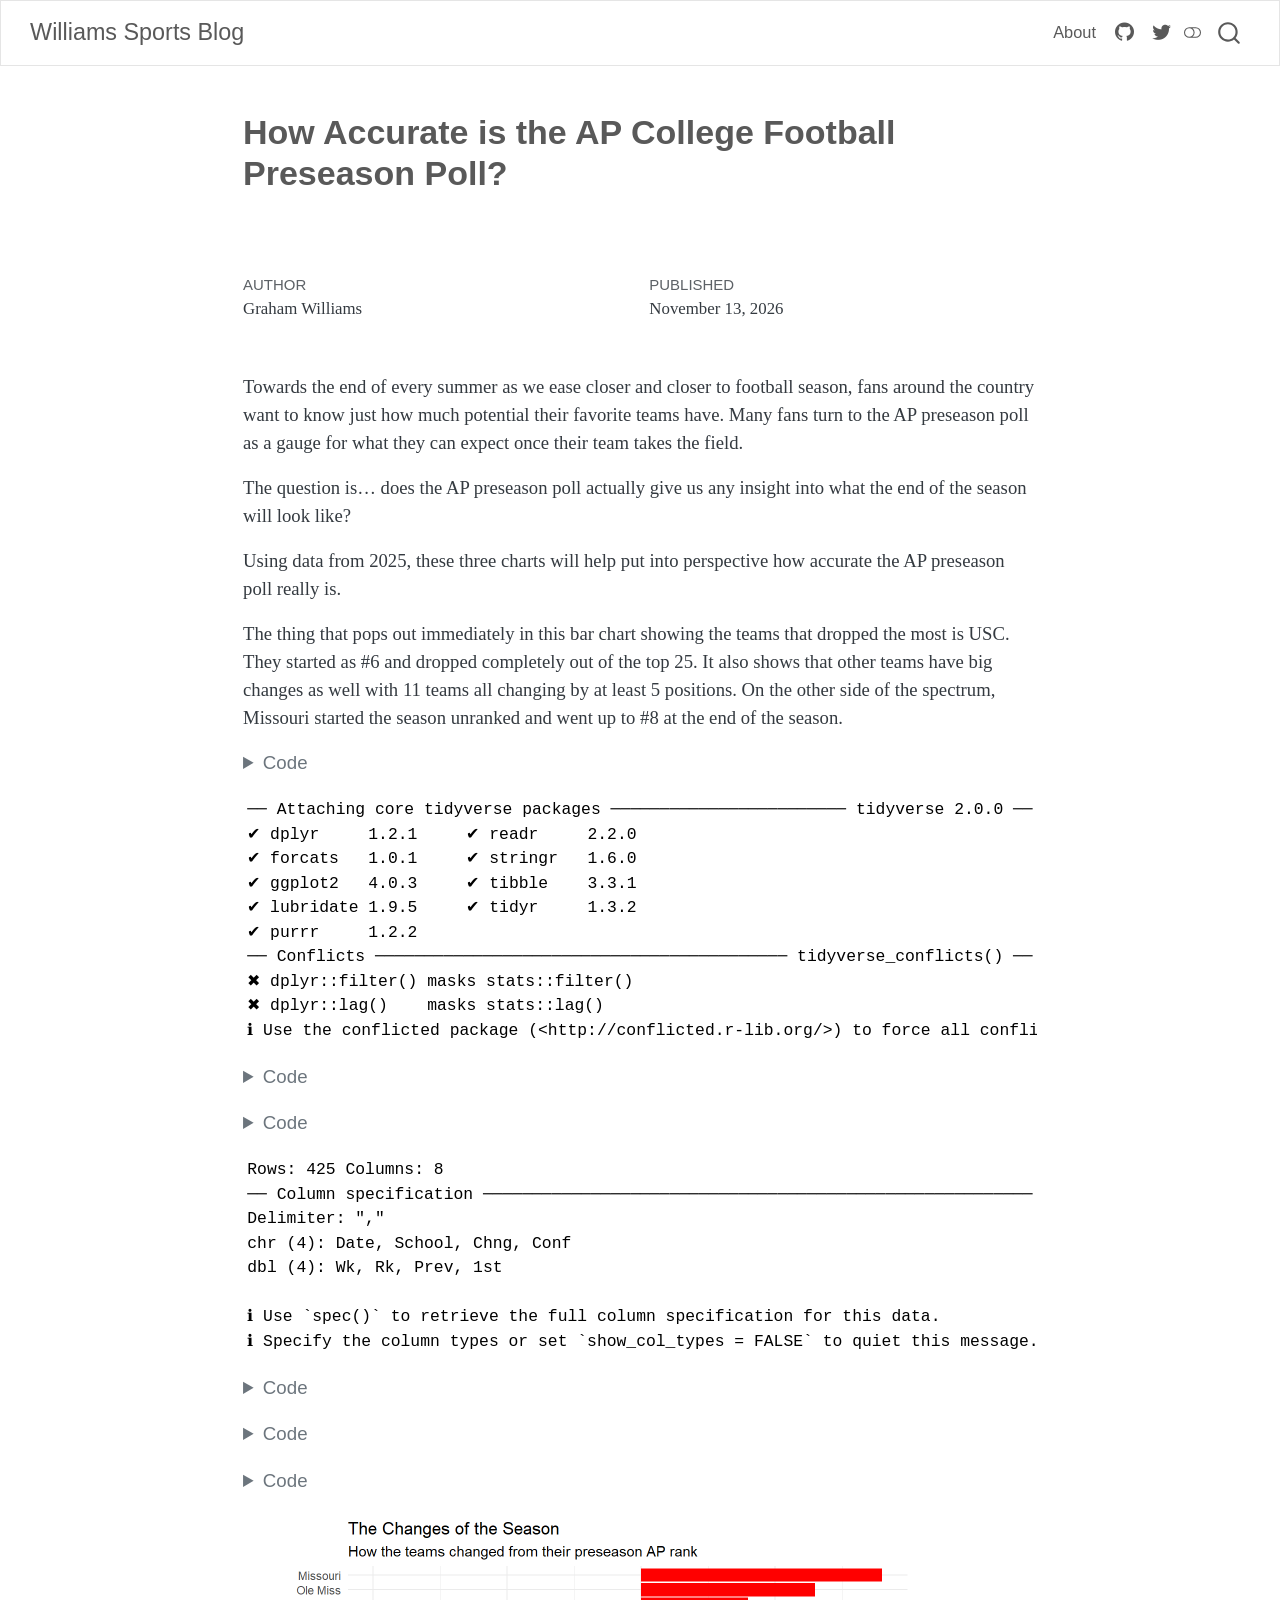
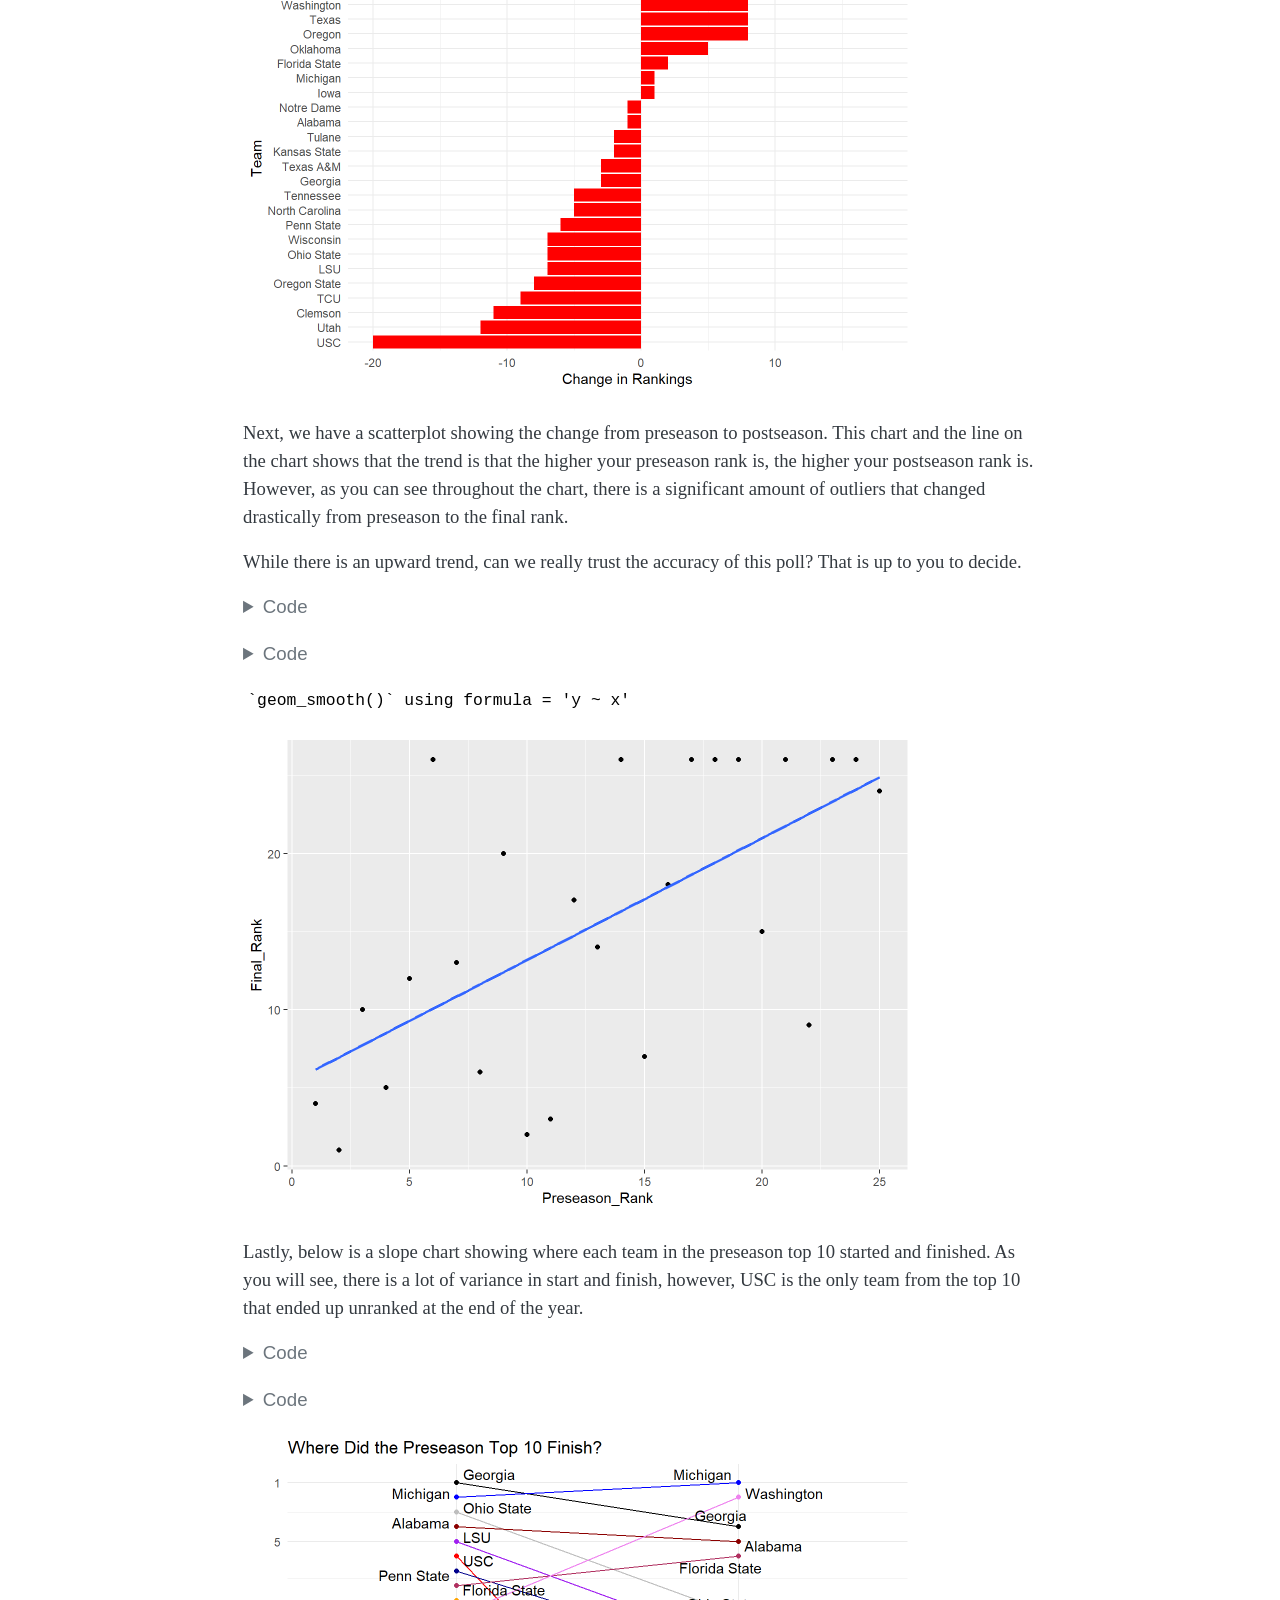
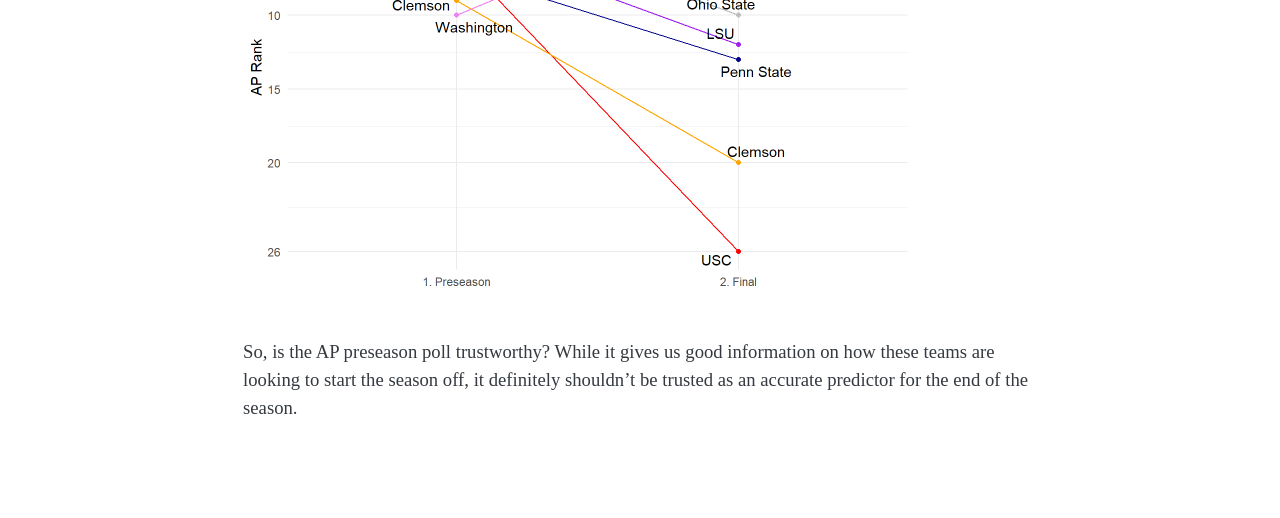
==== commit 2727e7a4: "get rid of categories" ====
--- a/posts/college-football-prediction-accuracy/index.html
+++ b/posts/college-football-prediction-accuracy/index.html
@@ -335,10 +335,7 @@
   <div class="quarto-title-banner page-columns page-full">
     <div class="quarto-title column-body">
       <h1 class="title">How Accurate is the AP College Football Preseason Poll?</h1>
-                                <div class="quarto-categories">
-                <div class="quarto-category">lowercaseword</div>
-              </div>
-                  </div>
+                      </div>
   </div>
     
   
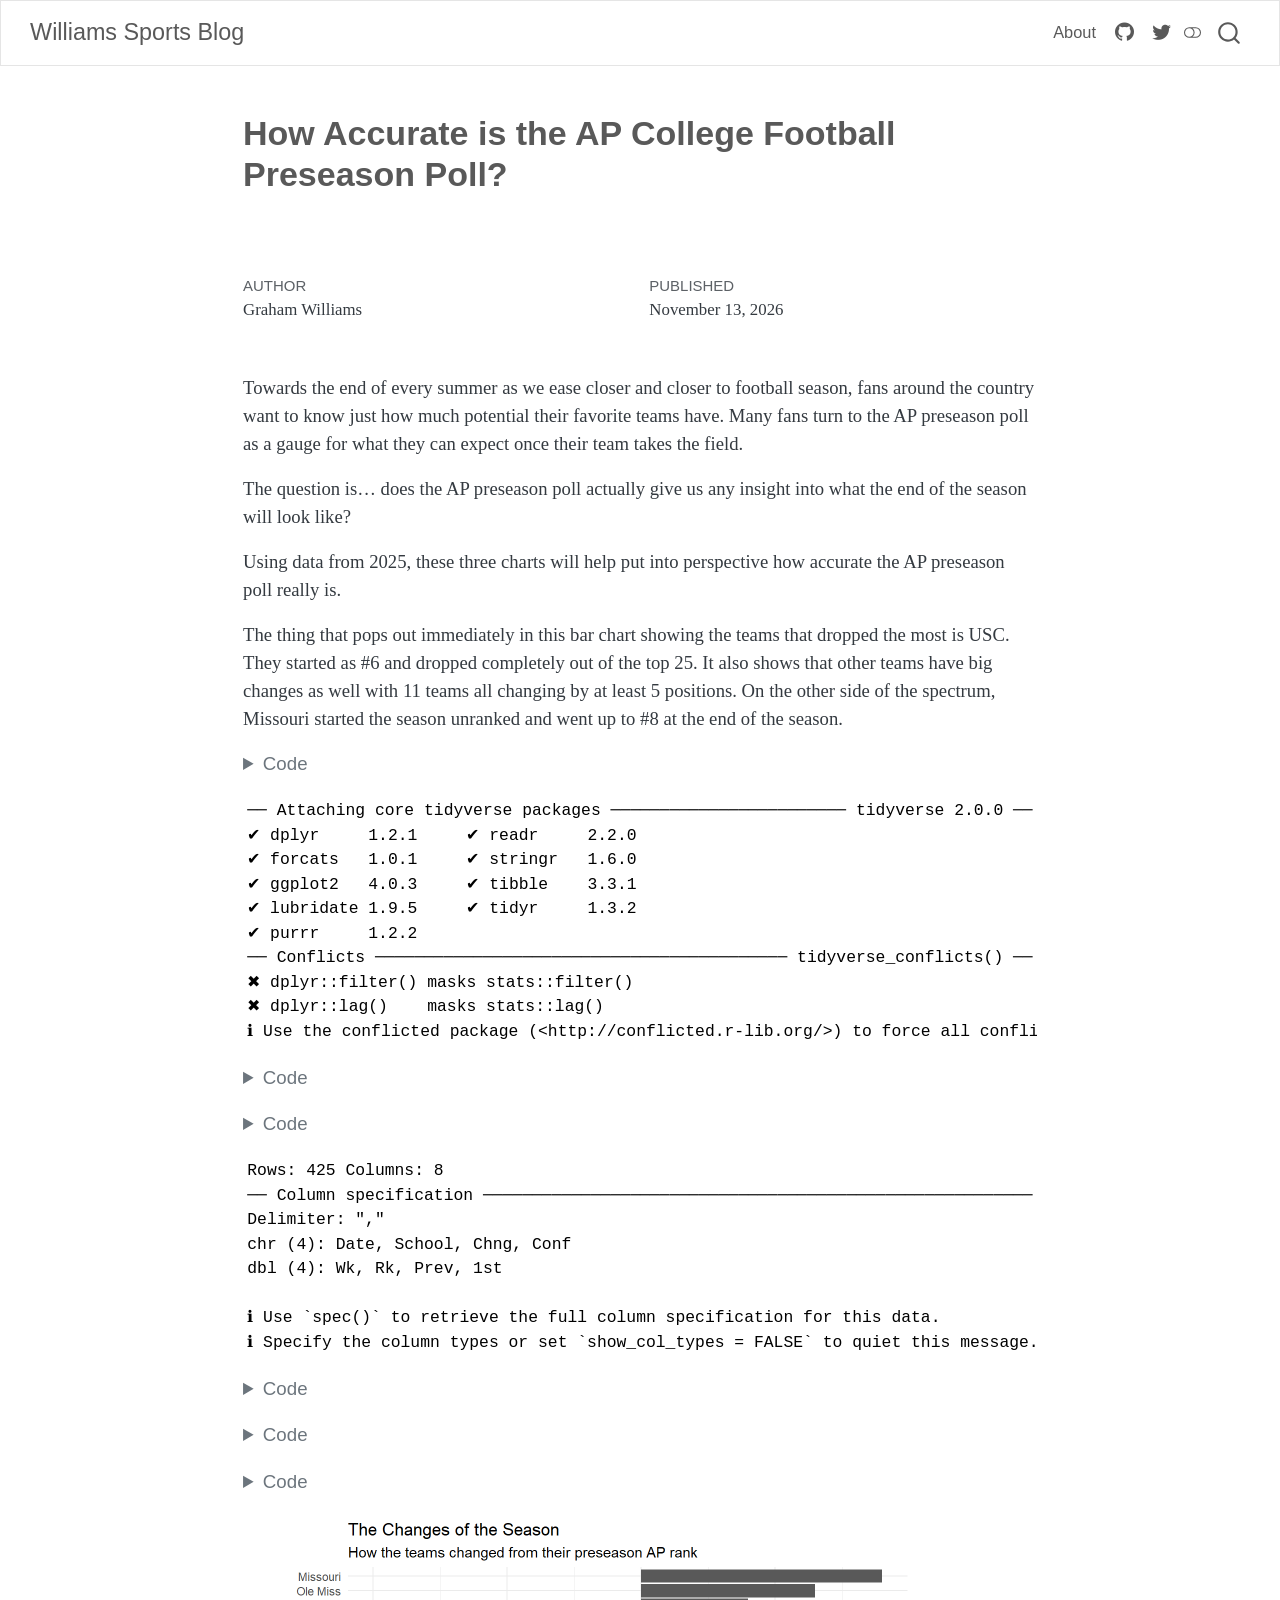
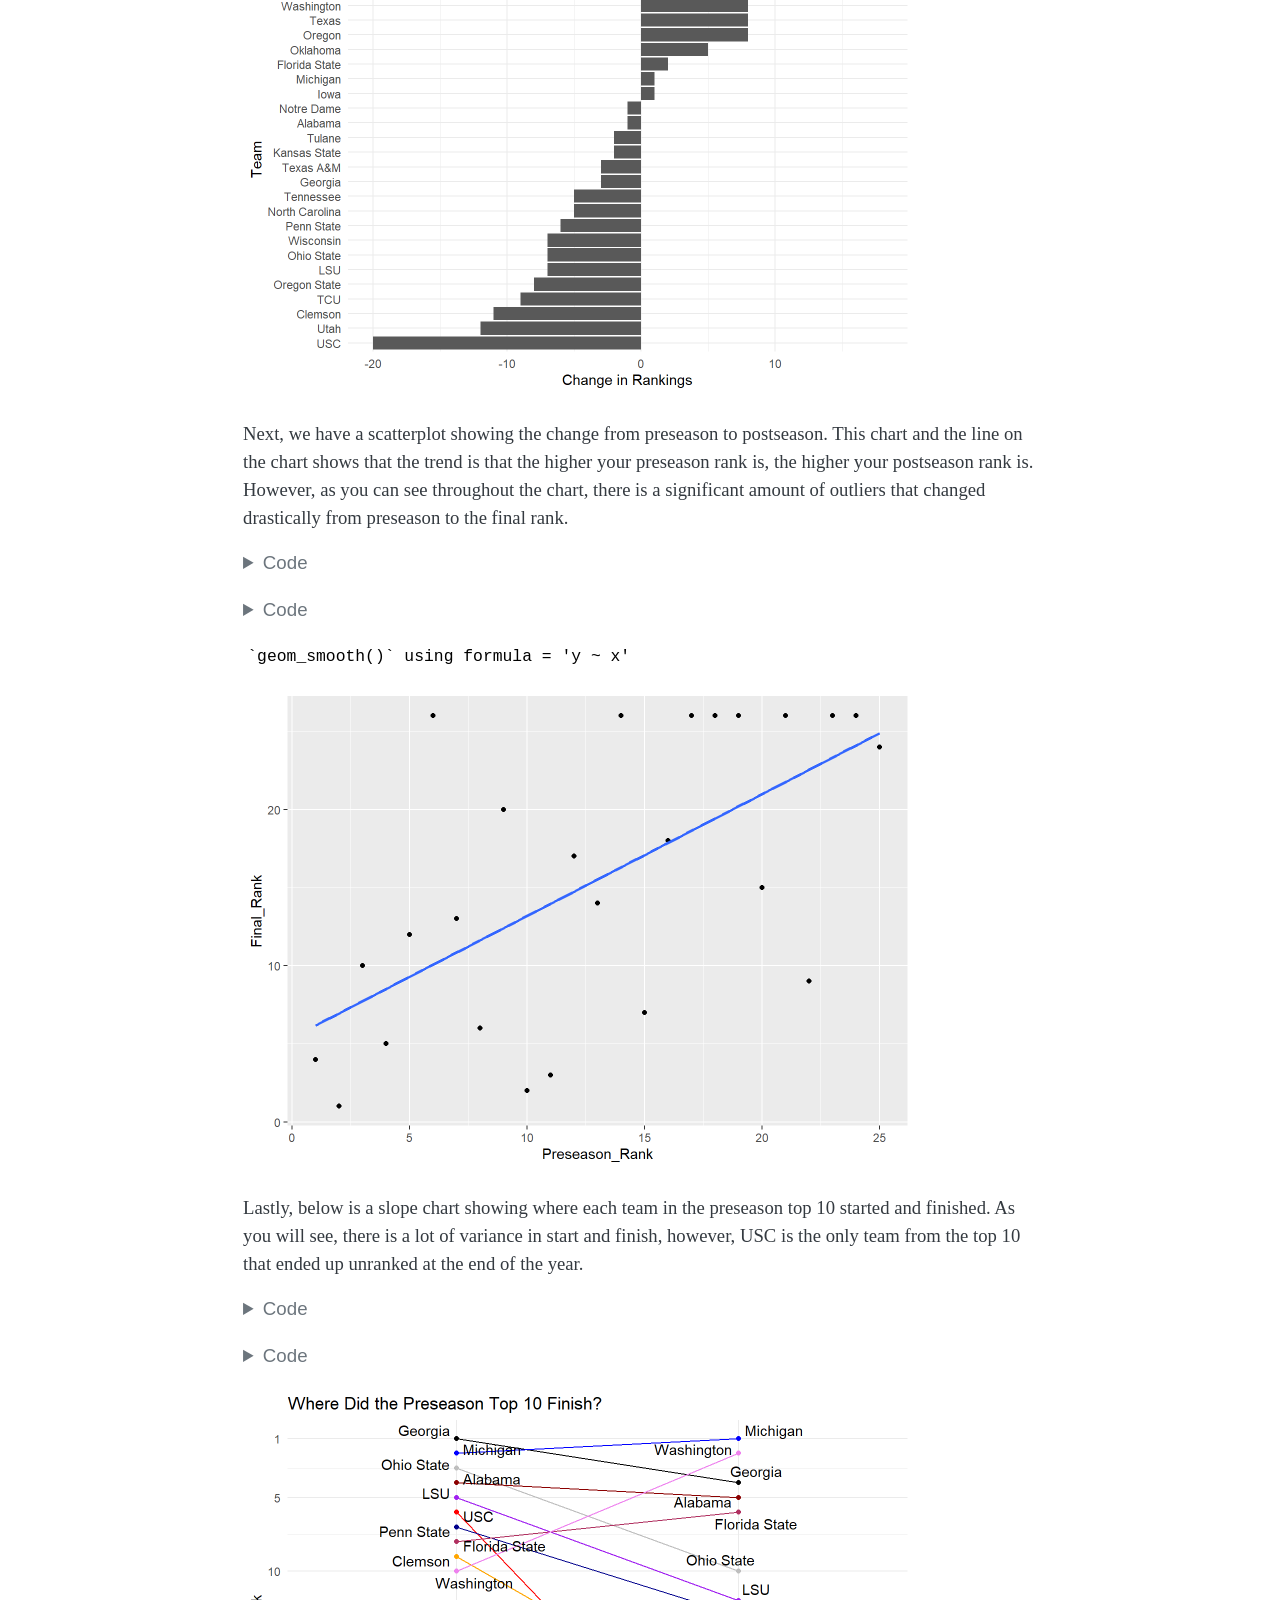
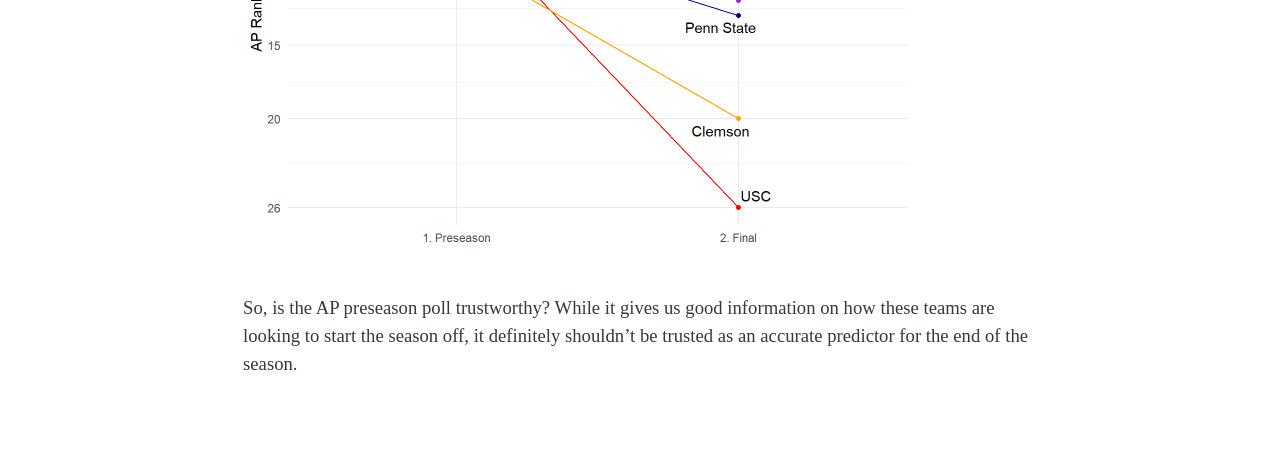
==== commit f9d217be: "troubleshoot" ====
--- a/posts/college-football-prediction-accuracy/index.html
+++ b/posts/college-football-prediction-accuracy/index.html
@@ -2,7 +2,7 @@
 <html xmlns="http://www.w3.org/1999/xhtml" lang="en" xml:lang="en"><head>
 
 <meta charset="utf-8">
-<meta name="generator" content="quarto-1.11.9">
+<meta name="generator" content="quarto-1.9.38">
 
 <meta name="viewport" content="width=device-width, initial-scale=1.0, user-scalable=yes">
 
@@ -14,13 +14,10 @@
 /* Default styles provided by pandoc.
 ** See https://pandoc.org/MANUAL.html#variables-for-html for config info.
 */
+code{white-space: pre-wrap;}
 span.smallcaps{font-variant: small-caps;}
-div.columns{display: flex; gap: 1.5em;}
-div.column{flex: auto;}
-@media screen {
-div.columns{gap: min(4vw, 1.5em);}
-div.column{overflow-x: auto;}
-}
+div.columns{display: flex; gap: min(4vw, 1.5em);}
+div.column{flex: auto; overflow-x: auto;}
 div.hanging-indent{margin-left: 1.5em; text-indent: -1.5em;}
 ul.task-list{list-style: none;}
 ul.task-list li input[type="checkbox"] {
@@ -76,19 +73,18 @@
 <link href="../../logo.png" rel="icon" type="image/png">
 <script src="../../site_libs/quarto-html/quarto.js" type="module"></script>
 <script src="../../site_libs/quarto-html/tabsets/tabsets.js" type="module"></script>
-<script src="../../site_libs/quarto-html/scrollable-regions/scrollable-regions.js" type="module"></script>
 <script src="../../site_libs/quarto-html/popper.min.js"></script>
 <script src="../../site_libs/quarto-html/tippy.umd.min.js"></script>
 <script src="../../site_libs/quarto-html/anchor.min.js"></script>
 <link href="../../site_libs/quarto-html/tippy.css" rel="stylesheet">
-<link href="../../site_libs/quarto-html/quarto-syntax-highlighting-63b5708e65d6cd79cd7618c58d0c21e7.css" rel="stylesheet" class="quarto-color-scheme" id="quarto-text-highlighting-styles">
-<link href="../../site_libs/quarto-html/quarto-syntax-highlighting-dark-447e42e69aaa9833c0ba1b986f430b20.css" rel="stylesheet" class="quarto-color-scheme quarto-color-alternate" id="quarto-text-highlighting-styles">
-<link href="../../site_libs/quarto-html/quarto-syntax-highlighting-63b5708e65d6cd79cd7618c58d0c21e7.css" rel="stylesheet" class="quarto-color-scheme-extra" id="quarto-text-highlighting-styles">
+<link href="../../site_libs/quarto-html/quarto-syntax-highlighting-15634bcf2e68342d4ad2dfa704d543f6.css" rel="stylesheet" class="quarto-color-scheme" id="quarto-text-highlighting-styles">
+<link href="../../site_libs/quarto-html/quarto-syntax-highlighting-dark-0a6b7249c26820e032cb0bd839ff02b1.css" rel="stylesheet" class="quarto-color-scheme quarto-color-alternate" id="quarto-text-highlighting-styles">
+<link href="../../site_libs/quarto-html/quarto-syntax-highlighting-15634bcf2e68342d4ad2dfa704d543f6.css" rel="stylesheet" class="quarto-color-scheme-extra" id="quarto-text-highlighting-styles">
 <script src="../../site_libs/bootstrap/bootstrap.min.js"></script>
 <link href="../../site_libs/bootstrap/bootstrap-icons.css" rel="stylesheet">
-<link href="../../site_libs/bootstrap/bootstrap-6008dc061c56f9484ce125b85ea08c8f.min.css" rel="stylesheet" append-hash="true" class="quarto-color-scheme" id="quarto-bootstrap" data-mode="light">
-<link href="../../site_libs/bootstrap/bootstrap-dark-3fa0e2ebc442a115e695cdf9d5f5d71d.min.css" rel="stylesheet" append-hash="true" class="quarto-color-scheme quarto-color-alternate" id="quarto-bootstrap" data-mode="dark">
-<link href="../../site_libs/bootstrap/bootstrap-6008dc061c56f9484ce125b85ea08c8f.min.css" rel="stylesheet" append-hash="true" class="quarto-color-scheme-extra" id="quarto-bootstrap" data-mode="light">
+<link href="../../site_libs/bootstrap/bootstrap-d70271683aa93feafeb583e606870e3f.min.css" rel="stylesheet" append-hash="true" class="quarto-color-scheme" id="quarto-bootstrap" data-mode="light">
+<link href="../../site_libs/bootstrap/bootstrap-dark-6f157ed924bc3ef39b17ae587b4cc858.min.css" rel="stylesheet" append-hash="true" class="quarto-color-scheme quarto-color-alternate" id="quarto-bootstrap" data-mode="dark">
+<link href="../../site_libs/bootstrap/bootstrap-d70271683aa93feafeb583e606870e3f.min.css" rel="stylesheet" append-hash="true" class="quarto-color-scheme-extra" id="quarto-bootstrap" data-mode="light">
 <script id="quarto-search-options" type="application/json">{
   "location": "navbar",
   "copy-button": false,
@@ -121,7 +117,7 @@
 <link rel="stylesheet" href="../../styles.css">
 </head>
 
-<body class="nav-fixed fullcontent quarto-light"><a id="quarto-skip-link" class="visually-hidden-focusable" href="#quarto-document-content">Skip to main content</a><script id="quarto-html-before-body" type="application/javascript">
+<body class="nav-fixed fullcontent quarto-light"><script id="quarto-html-before-body" type="application/javascript">
     const toggleBodyColorMode = (bsSheetEl) => {
       const mode = bsSheetEl.getAttribute("data-mode");
       const bodyEl = window.document.querySelector("body");
@@ -144,7 +140,6 @@
       for (let i=0; i < toggles.length; i++) {
         const toggle = toggles[i];
         if (toggle) {
-          toggle.setAttribute("aria-checked", alternate ? "true" : "false");
           if (alternate) {
             toggle.classList.add("alternate");
           } else {
@@ -174,19 +169,13 @@
       manageTransitions('#quarto-margin-sidebar .nav-link', true);
       // Switch the toggles
       setColorSchemeToggle(alternate)
-    }
-    // Hack to workaround the fact that safari doesn't
-    // properly recolor the scrollbar when toggling (#1455).
-    // Not run on load: stylesheets are set before first paint there, and
-    // scrolling would undo the scroll to a URL fragment (#14973).
-    // The one pixel nudge keeps the reader where they were.
-    const refreshSafariScrollbar = () => {
+      // Hack to workaround the fact that safari doesn't
+      // properly recolor the scrollbar when toggling (#1455)
       if (navigator.userAgent.indexOf('Safari') > 0 && navigator.userAgent.indexOf('Chrome') == -1) {
         manageTransitions("body", false);
-        const scrollY = window.scrollY;
-        window.scrollTo(0, scrollY > 0 ? scrollY - 1 : 1);
+        window.scrollTo(0, 1);
         setTimeout(() => {
-          window.scrollTo(0, scrollY);
+          window.scrollTo(0, 0);
           manageTransitions("body", true);
         }, 40);
       }
@@ -280,7 +269,6 @@
       // Read the current dark / light value
       let toAlternate = !hasAlternateSentinel();
       toggleColorMode(toAlternate);
-      refreshSafariScrollbar();
       setStyleSentinel(toAlternate);
       toggleGiscusIfUsed(toAlternate, darkModeDefault);
       window.dispatchEvent(new Event('resize'));
@@ -295,14 +283,15 @@
 
 <div id="quarto-search-results"></div>
   <header id="quarto-header" class="headroom fixed-top quarto-banner">
-    <nav class="navbar navbar-expand-lg " data-bs-theme="dark" aria-label="Site">
+    <nav class="navbar navbar-expand-lg " data-bs-theme="dark">
       <div class="navbar-container container-fluid">
       <div class="navbar-brand-container mx-auto">
     <a class="navbar-brand" href="../../index.html">
     <span class="navbar-title">Williams Sports Blog</span>
     </a>
   </div>
-          <button class="navbar-toggler" type="button" data-bs-toggle="collapse" data-bs-target="#navbarCollapse" aria-controls="navbarCollapse" aria-expanded="false" aria-label="Toggle navigation" onclick="if (window.quartoToggleHeadroom) { window.quartoToggleHeadroom(); }">
+            <div id="quarto-search" class="" title="Search"></div>
+          <button class="navbar-toggler" type="button" data-bs-toggle="collapse" data-bs-target="#navbarCollapse" aria-controls="navbarCollapse" role="menu" aria-expanded="false" aria-label="Toggle navigation" onclick="if (window.quartoToggleHeadroom) { window.quartoToggleHeadroom(); }">
   <span class="navbar-toggler-icon"></span>
 </button>
           <div class="collapse navbar-collapse" id="navbarCollapse">
@@ -324,9 +313,8 @@
 </ul>
           </div> <!-- /navcollapse -->
             <div class="quarto-navbar-tools">
-  <button type="button" role="switch" aria-checked="false" class="quarto-color-scheme-toggle quarto-navigation-tool  px-1" onclick="window.quartoToggleColorScheme(); return false;" title="Toggle dark mode" aria-label="Toggle dark mode"><i class="bi"></i></button>
-</div>
-            <div id="quarto-search" class="" title="Search"></div>
+  <a href="" class="quarto-color-scheme-toggle quarto-navigation-tool  px-1" onclick="window.quartoToggleColorScheme(); return false;" title="Toggle dark mode"><i class="bi"></i></a>
+</div>
       </div> <!-- /container-fluid -->
     </nav>
 </header>
@@ -364,7 +352,7 @@
 <!-- margin-sidebar -->
     
 <!-- main -->
-<main class="content quarto-banner-title-block" id="quarto-document-content" tabindex="-1">
+<main class="content quarto-banner-title-block" id="quarto-document-content">
 
 
 
@@ -417,20 +405,34 @@
 <details class="code-fold">
 <summary>Code</summary>
 <div class="code-copy-outer-scaffold"><div class="sourceCode cell-code" id="cb6"><pre class="sourceCode r code-with-copy"><code class="sourceCode r"><span id="cb6-1"><a href="#cb6-1" aria-hidden="true" tabindex="-1"></a>cfb_polls <span class="ot">&lt;-</span> <span class="fu">data.frame</span>(</span>
-<span id="cb6-2"><a href="#cb6-2" aria-hidden="true" tabindex="-1"></a>  <span class="at">Team =</span> <span class="fu">c</span>(<span class="st">"Georgia"</span>, <span class="st">"Michigan"</span>, <span class="st">"Ohio State"</span>, <span class="st">"Alabama"</span>, <span class="st">"LSU"</span>, </span>
-<span id="cb6-3"><a href="#cb6-3" aria-hidden="true" tabindex="-1"></a>           <span class="st">"USC"</span>, <span class="st">"Penn State"</span>, <span class="st">"Florida State"</span>, <span class="st">"Clemson"</span>, <span class="st">"Washington"</span>, </span>
-<span id="cb6-4"><a href="#cb6-4" aria-hidden="true" tabindex="-1"></a>           <span class="st">"Texas"</span>, <span class="st">"Tennessee"</span>, <span class="st">"Notre Dame"</span>, <span class="st">"Utah"</span>, <span class="st">"Oregon"</span>, </span>
-<span id="cb6-5"><a href="#cb6-5" aria-hidden="true" tabindex="-1"></a>           <span class="st">"Kansas State"</span>, <span class="st">"TCU"</span>, <span class="st">"Oregon State"</span>, <span class="st">"Wisconsin"</span>, <span class="st">"Oklahoma"</span>, </span>
-<span id="cb6-6"><a href="#cb6-6" aria-hidden="true" tabindex="-1"></a>           <span class="st">"North Carolina"</span>, <span class="st">"Ole Miss"</span>, <span class="st">"Texas A&amp;M"</span>, <span class="st">"Tulane"</span>, <span class="st">"Iowa"</span>, <span class="st">"Missouri"</span>),</span>
-<span id="cb6-7"><a href="#cb6-7" aria-hidden="true" tabindex="-1"></a>  </span>
-<span id="cb6-8"><a href="#cb6-8" aria-hidden="true" tabindex="-1"></a>  <span class="at">Preseason_Rank =</span> <span class="fu">c</span>(<span class="dv">1</span>, <span class="dv">2</span>, <span class="dv">3</span>, <span class="dv">4</span>, <span class="dv">5</span>, <span class="dv">6</span>, <span class="dv">7</span>, <span class="dv">8</span>, <span class="dv">9</span>, <span class="dv">10</span>, </span>
-<span id="cb6-9"><a href="#cb6-9" aria-hidden="true" tabindex="-1"></a>                     <span class="dv">11</span>, <span class="dv">12</span>, <span class="dv">13</span>, <span class="dv">14</span>, <span class="dv">15</span>, <span class="dv">16</span>, <span class="dv">17</span>, <span class="dv">18</span>, <span class="dv">19</span>, <span class="dv">20</span>, </span>
-<span id="cb6-10"><a href="#cb6-10" aria-hidden="true" tabindex="-1"></a>                     <span class="dv">21</span>, <span class="dv">22</span>, <span class="dv">23</span>, <span class="dv">24</span>, <span class="dv">25</span>, <span class="dv">26</span>),</span>
-<span id="cb6-11"><a href="#cb6-11" aria-hidden="true" tabindex="-1"></a>  </span>
-<span id="cb6-12"><a href="#cb6-12" aria-hidden="true" tabindex="-1"></a>  <span class="at">Final_Rank =</span> <span class="fu">c</span>(<span class="dv">4</span>, <span class="dv">1</span>, <span class="dv">10</span>, <span class="dv">5</span>, <span class="dv">12</span>, <span class="dv">26</span>, <span class="dv">13</span>, <span class="dv">6</span>, <span class="dv">20</span>, <span class="dv">2</span>, </span>
-<span id="cb6-13"><a href="#cb6-13" aria-hidden="true" tabindex="-1"></a>                 <span class="dv">3</span>, <span class="dv">17</span>, <span class="dv">14</span>, <span class="dv">26</span>, <span class="dv">7</span>, <span class="dv">18</span>, <span class="dv">26</span>, <span class="dv">26</span>, <span class="dv">26</span>, <span class="dv">15</span>, </span>
-<span id="cb6-14"><a href="#cb6-14" aria-hidden="true" tabindex="-1"></a>                 <span class="dv">26</span>, <span class="dv">9</span>, <span class="dv">26</span>, <span class="dv">26</span>, <span class="dv">24</span>, <span class="dv">8</span>)</span>
-<span id="cb6-15"><a href="#cb6-15" aria-hidden="true" tabindex="-1"></a>)</span></code></pre></div><button title="Copy to Clipboard" class="code-copy-button"><i class="bi"></i></button></div>
+<span id="cb6-2"><a href="#cb6-2" aria-hidden="true" tabindex="-1"></a>  </span>
+<span id="cb6-3"><a href="#cb6-3" aria-hidden="true" tabindex="-1"></a>  <span class="at">Team =</span> <span class="fu">c</span>(<span class="st">"Georgia"</span>, <span class="st">"Michigan"</span>, <span class="st">"Ohio State"</span>, <span class="st">"Alabama"</span>, <span class="st">"LSU"</span>, </span>
+<span id="cb6-4"><a href="#cb6-4" aria-hidden="true" tabindex="-1"></a>           </span>
+<span id="cb6-5"><a href="#cb6-5" aria-hidden="true" tabindex="-1"></a>           <span class="st">"USC"</span>, <span class="st">"Penn State"</span>, <span class="st">"Florida State"</span>, <span class="st">"Clemson"</span>, <span class="st">"Washington"</span>, </span>
+<span id="cb6-6"><a href="#cb6-6" aria-hidden="true" tabindex="-1"></a>           </span>
+<span id="cb6-7"><a href="#cb6-7" aria-hidden="true" tabindex="-1"></a>           <span class="st">"Texas"</span>, <span class="st">"Tennessee"</span>, <span class="st">"Notre Dame"</span>, <span class="st">"Utah"</span>, <span class="st">"Oregon"</span>, </span>
+<span id="cb6-8"><a href="#cb6-8" aria-hidden="true" tabindex="-1"></a>           </span>
+<span id="cb6-9"><a href="#cb6-9" aria-hidden="true" tabindex="-1"></a>           <span class="st">"Kansas State"</span>, <span class="st">"TCU"</span>, <span class="st">"Oregon State"</span>, <span class="st">"Wisconsin"</span>, <span class="st">"Oklahoma"</span>, </span>
+<span id="cb6-10"><a href="#cb6-10" aria-hidden="true" tabindex="-1"></a>           </span>
+<span id="cb6-11"><a href="#cb6-11" aria-hidden="true" tabindex="-1"></a>           <span class="st">"North Carolina"</span>, <span class="st">"Ole Miss"</span>, <span class="st">"Texas A&amp;M"</span>, <span class="st">"Tulane"</span>, <span class="st">"Iowa"</span>, <span class="st">"Missouri"</span>),</span>
+<span id="cb6-12"><a href="#cb6-12" aria-hidden="true" tabindex="-1"></a>  </span>
+<span id="cb6-13"><a href="#cb6-13" aria-hidden="true" tabindex="-1"></a>  </span>
+<span id="cb6-14"><a href="#cb6-14" aria-hidden="true" tabindex="-1"></a>  </span>
+<span id="cb6-15"><a href="#cb6-15" aria-hidden="true" tabindex="-1"></a>  <span class="at">Preseason_Rank =</span> <span class="fu">c</span>(<span class="dv">1</span>, <span class="dv">2</span>, <span class="dv">3</span>, <span class="dv">4</span>, <span class="dv">5</span>, <span class="dv">6</span>, <span class="dv">7</span>, <span class="dv">8</span>, <span class="dv">9</span>, <span class="dv">10</span>, </span>
+<span id="cb6-16"><a href="#cb6-16" aria-hidden="true" tabindex="-1"></a>                     </span>
+<span id="cb6-17"><a href="#cb6-17" aria-hidden="true" tabindex="-1"></a>                     <span class="dv">11</span>, <span class="dv">12</span>, <span class="dv">13</span>, <span class="dv">14</span>, <span class="dv">15</span>, <span class="dv">16</span>, <span class="dv">17</span>, <span class="dv">18</span>, <span class="dv">19</span>, <span class="dv">20</span>, </span>
+<span id="cb6-18"><a href="#cb6-18" aria-hidden="true" tabindex="-1"></a>                     </span>
+<span id="cb6-19"><a href="#cb6-19" aria-hidden="true" tabindex="-1"></a>                     <span class="dv">21</span>, <span class="dv">22</span>, <span class="dv">23</span>, <span class="dv">24</span>, <span class="dv">25</span>, <span class="dv">26</span>),</span>
+<span id="cb6-20"><a href="#cb6-20" aria-hidden="true" tabindex="-1"></a>  </span>
+<span id="cb6-21"><a href="#cb6-21" aria-hidden="true" tabindex="-1"></a>  </span>
+<span id="cb6-22"><a href="#cb6-22" aria-hidden="true" tabindex="-1"></a>  </span>
+<span id="cb6-23"><a href="#cb6-23" aria-hidden="true" tabindex="-1"></a>  <span class="at">Final_Rank =</span> <span class="fu">c</span>(<span class="dv">4</span>, <span class="dv">1</span>, <span class="dv">10</span>, <span class="dv">5</span>, <span class="dv">12</span>, <span class="dv">26</span>, <span class="dv">13</span>, <span class="dv">6</span>, <span class="dv">20</span>, <span class="dv">2</span>, </span>
+<span id="cb6-24"><a href="#cb6-24" aria-hidden="true" tabindex="-1"></a>                 </span>
+<span id="cb6-25"><a href="#cb6-25" aria-hidden="true" tabindex="-1"></a>                 <span class="dv">3</span>, <span class="dv">17</span>, <span class="dv">14</span>, <span class="dv">26</span>, <span class="dv">7</span>, <span class="dv">18</span>, <span class="dv">26</span>, <span class="dv">26</span>, <span class="dv">26</span>, <span class="dv">15</span>, </span>
+<span id="cb6-26"><a href="#cb6-26" aria-hidden="true" tabindex="-1"></a>                 </span>
+<span id="cb6-27"><a href="#cb6-27" aria-hidden="true" tabindex="-1"></a>                 <span class="dv">26</span>, <span class="dv">9</span>, <span class="dv">26</span>, <span class="dv">26</span>, <span class="dv">24</span>, <span class="dv">8</span>)</span>
+<span id="cb6-28"><a href="#cb6-28" aria-hidden="true" tabindex="-1"></a>  </span>
+<span id="cb6-29"><a href="#cb6-29" aria-hidden="true" tabindex="-1"></a>) </span></code></pre></div><button title="Copy to Clipboard" class="code-copy-button"><i class="bi"></i></button></div>
 </details>
 </div>
 <div class="cell">
@@ -443,18 +445,16 @@
 <div class="cell">
 <details class="code-fold">
 <summary>Code</summary>
-<div class="code-copy-outer-scaffold"><div class="sourceCode cell-code" id="cb8"><pre class="sourceCode r code-with-copy"><code class="sourceCode r"><span id="cb8-1"><a href="#cb8-1" aria-hidden="true" tabindex="-1"></a>cfb_polls <span class="sc">|&gt;</span></span>
-<span id="cb8-2"><a href="#cb8-2" aria-hidden="true" tabindex="-1"></a>  </span>
-<span id="cb8-3"><a href="#cb8-3" aria-hidden="true" tabindex="-1"></a>  <span class="fu">ggplot</span>(<span class="fu">aes</span>(<span class="at">x =</span> <span class="fu">reorder</span>(Team, Difference), <span class="at">y =</span> Difference)) <span class="sc">+</span></span>
-<span id="cb8-4"><a href="#cb8-4" aria-hidden="true" tabindex="-1"></a>  <span class="fu">geom_col</span>(<span class="at">fill =</span> <span class="st">"red"</span>) <span class="sc">+</span></span>
-<span id="cb8-5"><a href="#cb8-5" aria-hidden="true" tabindex="-1"></a>  <span class="fu">coord_flip</span>() <span class="sc">+</span></span>
-<span id="cb8-6"><a href="#cb8-6" aria-hidden="true" tabindex="-1"></a>  <span class="fu">labs</span>(</span>
-<span id="cb8-7"><a href="#cb8-7" aria-hidden="true" tabindex="-1"></a>    <span class="at">title =</span> <span class="st">"The Changes of the Season"</span>,</span>
-<span id="cb8-8"><a href="#cb8-8" aria-hidden="true" tabindex="-1"></a>    <span class="at">subtitle =</span> <span class="st">"How the teams changed from their preseason AP rank"</span>,</span>
-<span id="cb8-9"><a href="#cb8-9" aria-hidden="true" tabindex="-1"></a>    <span class="at">x =</span> <span class="st">"Team"</span>,</span>
-<span id="cb8-10"><a href="#cb8-10" aria-hidden="true" tabindex="-1"></a>    <span class="at">y =</span> <span class="st">"Change in Rankings"</span></span>
-<span id="cb8-11"><a href="#cb8-11" aria-hidden="true" tabindex="-1"></a>  ) <span class="sc">+</span></span>
-<span id="cb8-12"><a href="#cb8-12" aria-hidden="true" tabindex="-1"></a>  <span class="fu">theme_minimal</span>()</span></code></pre></div><button title="Copy to Clipboard" class="code-copy-button"><i class="bi"></i></button></div>
+<div class="code-copy-outer-scaffold"><div class="sourceCode cell-code" id="cb8"><pre class="sourceCode r code-with-copy"><code class="sourceCode r"><span id="cb8-1"><a href="#cb8-1" aria-hidden="true" tabindex="-1"></a><span class="fu">ggplot</span>() <span class="sc">+</span> </span>
+<span id="cb8-2"><a href="#cb8-2" aria-hidden="true" tabindex="-1"></a>  <span class="fu">geom_bar</span>(<span class="at">data =</span> cfb_polls, <span class="fu">aes</span>(<span class="at">x =</span> <span class="fu">reorder</span>(Team, Difference), <span class="at">weight =</span> Difference)) <span class="sc">+</span></span>
+<span id="cb8-3"><a href="#cb8-3" aria-hidden="true" tabindex="-1"></a>  <span class="fu">coord_flip</span>() <span class="sc">+</span></span>
+<span id="cb8-4"><a href="#cb8-4" aria-hidden="true" tabindex="-1"></a>  <span class="fu">labs</span>(</span>
+<span id="cb8-5"><a href="#cb8-5" aria-hidden="true" tabindex="-1"></a>    <span class="at">title =</span> <span class="st">"The Changes of the Season"</span>,</span>
+<span id="cb8-6"><a href="#cb8-6" aria-hidden="true" tabindex="-1"></a>    <span class="at">subtitle =</span> <span class="st">"How the teams changed from their preseason AP rank"</span>,</span>
+<span id="cb8-7"><a href="#cb8-7" aria-hidden="true" tabindex="-1"></a>    <span class="at">x =</span> <span class="st">"Team"</span>,</span>
+<span id="cb8-8"><a href="#cb8-8" aria-hidden="true" tabindex="-1"></a>    <span class="at">y =</span> <span class="st">"Change in Rankings"</span></span>
+<span id="cb8-9"><a href="#cb8-9" aria-hidden="true" tabindex="-1"></a>  ) <span class="sc">+</span></span>
+<span id="cb8-10"><a href="#cb8-10" aria-hidden="true" tabindex="-1"></a>  <span class="fu">theme_minimal</span>()</span></code></pre></div><button title="Copy to Clipboard" class="code-copy-button"><i class="bi"></i></button></div>
 </details>
 <div class="cell-output-display">
 <div>
@@ -465,7 +465,6 @@
 </div>
 </div>
 <p>Next, we have a scatterplot showing the change from preseason to postseason. This chart and the line on the chart shows that the trend is that the higher your preseason rank is, the higher your postseason rank is. However, as you can see throughout the chart, there is a significant amount of outliers that changed drastically from preseason to the final rank.&nbsp;</p>
-<p>While there is an upward trend, can we really trust the accuracy of this poll? That is up to you to decide.</p>
 <div class="cell">
 <details class="code-fold">
 <summary>Code</summary>
@@ -580,50 +579,15 @@
   window.document.addEventListener("DOMContentLoaded", function (event) {
     // Ensure there is a toggle, if there isn't float one in the top right
     if (window.document.querySelector('.quarto-color-scheme-toggle') === null) {
-      const toggle = window.document.createElement('button');
-      toggle.type = "button";
-      toggle.setAttribute("role", "switch");
-      toggle.setAttribute("aria-checked", "false");
-      toggle.classList.add('top-right');
-      toggle.classList.add('quarto-color-scheme-toggle');
-      toggle.setAttribute("aria-label", "Toggle dark mode");
-      toggle.onclick = function() { try { window.quartoToggleColorScheme(); } catch {} return false; };
+      const a = window.document.createElement('a');
+      a.classList.add('top-right');
+      a.classList.add('quarto-color-scheme-toggle');
+      a.href = "";
+      a.onclick = function() { try { window.quartoToggleColorScheme(); } catch {} return false; };
       const i = window.document.createElement("i");
       i.classList.add('bi');
-      toggle.appendChild(i);
-      // Put the toggle in a landmark of its own, so that landmark navigation
-      // can reach it.
-      //
-      // The container is always a fresh direct child of body, and the toggle is
-      // never moved into page furniture that the theme or the author controls.
-      // The toggle is positioned against the page, so any ancestor that
-      // establishes a containing block captures it: a positioned element or a
-      // grid for position: absolute, and transform, filter, will-change or
-      // contain for position: fixed. A direct child of body has none of these
-      // to inherit, and the shift when one appears is silent and visual.
-      //
-      // ARIA says a document should have at most one banner, and axe reports a
-      // duplicate whether or not the banners carry distinct labels. So use a
-      // header when the page has no banner yet, and a named region otherwise.
-      //
-      // A header is a banner wherever it sits, unless it is inside sectioning
-      // content, so this cannot just look at the children of body: a custom
-      // page layout wraps the title block header in a plain div. An explicit
-      // role="banner" always counts.
-      const sectioning = 'article, aside, main, nav, section, [role="article"], [role="complementary"], [role="main"], [role="navigation"], [role="region"]';
-      const hasBanner = Array.from(
-        window.document.querySelectorAll('header:not([role]), [role="banner"]')
-      ).some(function(el) {
-        return el.hasAttribute("role") || el.closest(sectioning) === null;
-      });
-      const container = window.document.createElement(hasBanner ? "div" : "header");
-      if (hasBanner) {
-        container.setAttribute("role", "region");
-        container.setAttribute("aria-label", "Toggle dark mode");
-      }
-      container.classList.add('quarto-color-scheme-toggle-container');
-      container.appendChild(toggle);
-      window.document.body.appendChild(container);
+      a.appendChild(i);
+      window.document.body.appendChild(a);
     }
     setColorSchemeToggle(hasAlternateSentinel())
     const icon = "";
@@ -702,8 +666,7 @@
           return filterRegex.test(href) || localhostRegex.test(href) || mailtoRegex.test(href);
       }
       // Inspect non-navigation links and adorn them if external
-      window.quartoDecorateExternalLinks = function (root) {
-     var links = (root || window.document).querySelectorAll('a[href]:not(.nav-link):not(.navbar-brand):not(.toc-action):not(.sidebar-link):not(.sidebar-item-toggle):not(.pagination-link):not(.no-external):not([aria-hidden]):not(.dropdown-item):not(.quarto-navigation-tool):not(.about-link)');
+     var links = window.document.querySelectorAll('a[href]:not(.nav-link):not(.navbar-brand):not(.toc-action):not(.sidebar-link):not(.sidebar-item-toggle):not(.pagination-link):not(.no-external):not([aria-hidden]):not(.dropdown-item):not(.quarto-navigation-tool):not(.about-link)');
       for (var i=0; i<links.length; i++) {
         const link = links[i];
         if (!isInternal(link.href)) {
@@ -712,69 +675,8 @@
           if (link.dataset.originalHref !== undefined) {
             link.href = link.dataset.originalHref;
           }
-          if (!link.classList.contains('no-external-icon')) {
-          }
-        }
-      }
-      };
-      window.quartoDecorateExternalLinks(window.document);
-    // Esc closes the popup (WCAG 1.4.13) and focus leaving both trigger and
-    // popup closes it (WCAG 2.4.11); tippy handles neither for interactive popups.
-    const hideOnEscAndFocusOut = {
-      name: 'hideOnEscAndFocusOut',
-      defaultValue: true,
-      fn(instance) {
-        const dismiss = () => {
-          // A show scheduled by the trigger delay would otherwise reopen it
-          instance.clearDelayTimeouts();
-          instance.hide();
-        };
-        const onKeyDown = (event) => {
-          if (event.key !== 'Escape') {
-            return;
-          }
-          // Keep Esc from also reaching page handlers (e.g. reveal.js overview),
-          // except an open reveal.js slide menu, which Esc should close too.
-          // The menu handles keys only when its keyboard option is on.
-          const menuHandlesEsc = window.Reveal?.getPlugin?.('menu')?.isOpen() &&
-            window.Reveal.getConfig().menu?.keyboard !== false;
-          if (!menuHandlesEsc) {
-            event.stopPropagation();
-          }
-          if (instance.popper.contains(window.document.activeElement)) {
-            // Disabled while refocusing so the focus trigger does not reopen it
-            instance.disable();
-            instance.reference.focus();
-            instance.enable();
-          }
-          dismiss();
-        };
-        const onFocusOut = (event) => {
-          const target = event.relatedTarget;
-          if (target && !instance.reference.contains(target) &&
-              !instance.popper.contains(target)) {
-            dismiss();
-          }
-        };
-        // On the trigger too: a click trigger (code-annotations: select) has no
-        // blur handling. Attached for the instance's lifetime so leaving the
-        // trigger also cancels a show still pending on the trigger delay.
-        instance.reference.addEventListener('focusout', onFocusOut);
-        return {
-          onShow() {
-            window.document.addEventListener('keydown', onKeyDown, true);
-            instance.popper.addEventListener('focusout', onFocusOut);
-          },
-          onHide() {
-            window.document.removeEventListener('keydown', onKeyDown, true);
-            instance.popper.removeEventListener('focusout', onFocusOut);
-          },
-          onDestroy() {
-            instance.reference.removeEventListener('focusout', onFocusOut);
-          },
-        };
-      },
-    };
+        }
+      }
     function tippyHover(el, contentFn, onTriggerFn, onUntriggerFn) {
       const config = {
         allowHTML: true,
@@ -788,7 +690,6 @@
         interactiveBorder: 10,
         theme: 'quarto',
         placement: 'bottom-start',
-        plugins: [hideOnEscAndFocusOut],
       };
       if (contentFn) {
         config.content = contentFn;
@@ -951,54 +852,44 @@
           const lineIds = lines.map((line) => {
             return targetCell + "-" + line;
           })
-          // Each band is positioned against its own containing block, which is
-          // not the offsetParent of the lines, so place it from client rects.
-          const placeBand = (band, firstEl, lastEl, codeBlock) => {
-            const container = band.offsetParent;
-            if (container === null) {
-              return;
+          let top = null;
+          let height = null;
+          let parent = null;
+          if (lineIds.length > 0) {
+              //compute the position of the single el (top and bottom and make a div)
+              const el = window.document.getElementById(lineIds[0]);
+              top = el.offsetTop;
+              height = el.offsetHeight;
+              parent = el.parentElement.parentElement;
+            if (lineIds.length > 1) {
+              const lastEl = window.document.getElementById(lineIds[lineIds.length - 1]);
+              const bottom = lastEl.offsetTop + lastEl.offsetHeight;
+              height = bottom - top;
             }
-            const containerRect = container.getBoundingClientRect();
-            // Reveal.js scales slides with a transform, so convert client
-            // pixels back to the CSS pixels of the container.
-            const scale = containerRect.height / container.offsetHeight || 1;
-            const firstRect = firstEl.getBoundingClientRect();
-            const lastRect = lastEl.getBoundingClientRect();
-            const top = (firstRect.top - containerRect.top) / scale - container.clientTop + container.scrollTop;
-            const height = (lastRect.bottom - firstRect.top) / scale;
-            band.style.top = top - 2 + "px";
-            band.style.height = height + 4 + "px";
-            if (codeBlock) {
-              // Without the copy button wrapper, the containing block is wider
-              // than the code block, so span the code block explicitly.
-              const blockRect = codeBlock.getBoundingClientRect();
-              band.style.left = (blockRect.left - containerRect.left) / scale - container.clientLeft + container.scrollLeft + "px";
-              band.style.width = blockRect.width / scale + "px";
+            if (top !== null && height !== null && parent !== null) {
+              // cook up a div (if necessary) and position it 
+              let div = window.document.getElementById("code-annotation-line-highlight");
+              if (div === null) {
+                div = window.document.createElement("div");
+                div.setAttribute("id", "code-annotation-line-highlight");
+                div.style.position = 'absolute';
+                parent.appendChild(div);
+              }
+              div.style.top = top - 2 + "px";
+              div.style.height = height + 4 + "px";
+              div.style.left = 0;
+              let gutterDiv = window.document.getElementById("code-annotation-line-highlight-gutter");
+              if (gutterDiv === null) {
+                gutterDiv = window.document.createElement("div");
+                gutterDiv.setAttribute("id", "code-annotation-line-highlight-gutter");
+                gutterDiv.style.position = 'absolute';
+                const codeCell = window.document.getElementById(targetCell);
+                const gutter = codeCell.querySelector('.code-annotation-gutter');
+                gutter.appendChild(gutterDiv);
+              }
+              gutterDiv.style.top = top - 2 + "px";
+              gutterDiv.style.height = height + 4 + "px";
             }
-          };
-          if (lineIds.length > 0) {
-            const el = window.document.getElementById(lineIds[0]);
-            const lastEl = window.document.getElementById(lineIds[lineIds.length - 1]);
-            const parent = el.parentElement.parentElement;
-            // cook up a div (if necessary) and position it
-            let div = window.document.getElementById("code-annotation-line-highlight");
-            if (div === null) {
-              div = window.document.createElement("div");
-              div.setAttribute("id", "code-annotation-line-highlight");
-              div.style.position = 'absolute';
-              parent.appendChild(div);
-            }
-            placeBand(div, el, lastEl, parent.closest("div.sourceCode") || parent);
-            let gutterDiv = window.document.getElementById("code-annotation-line-highlight-gutter");
-            if (gutterDiv === null) {
-              gutterDiv = window.document.createElement("div");
-              gutterDiv.setAttribute("id", "code-annotation-line-highlight-gutter");
-              gutterDiv.style.position = 'absolute';
-              const codeCell = window.document.getElementById(targetCell);
-              const gutter = codeCell.querySelector('.code-annotation-gutter');
-              gutter.appendChild(gutterDiv);
-            }
-            placeBand(gutterDiv, el, lastEl);
             selectedAnnoteEl = annoteEl;
           }
         };
@@ -1097,9 +988,6 @@
     }
   });
   </script>
-  <script type="application/javascript">
-  window.quartoScrollableRegionsLabels = {"code":"Scrollable code","output":"Scrollable output"};
-  </script>
 </div> <!-- /content -->
 
 
--- a/site_libs/quarto-html/quarto-syntax-highlighting-15634bcf2e68342d4ad2dfa704d543f6.css
+++ b/site_libs/quarto-html/quarto-syntax-highlighting-15634bcf2e68342d4ad2dfa704d543f6.css
@@ -0,0 +1,236 @@
+/* quarto syntax highlight colors */
+:root {
+  --quarto-hl-ot-color: #003B4F;
+  --quarto-hl-at-color: #657422;
+  --quarto-hl-ss-color: #20794D;
+  --quarto-hl-an-color: #5E5E5E;
+  --quarto-hl-fu-color: #4758AB;
+  --quarto-hl-st-color: #20794D;
+  --quarto-hl-cf-color: #003B4F;
+  --quarto-hl-op-color: #5E5E5E;
+  --quarto-hl-er-color: #AD0000;
+  --quarto-hl-bn-color: #AD0000;
+  --quarto-hl-al-color: #AD0000;
+  --quarto-hl-va-color: #111111;
+  --quarto-hl-bu-color: inherit;
+  --quarto-hl-ex-color: inherit;
+  --quarto-hl-pp-color: #AD0000;
+  --quarto-hl-in-color: #5E5E5E;
+  --quarto-hl-vs-color: #20794D;
+  --quarto-hl-wa-color: #5E5E5E;
+  --quarto-hl-do-color: #5E5E5E;
+  --quarto-hl-im-color: #00769E;
+  --quarto-hl-ch-color: #20794D;
+  --quarto-hl-dt-color: #AD0000;
+  --quarto-hl-fl-color: #AD0000;
+  --quarto-hl-co-color: #5E5E5E;
+  --quarto-hl-cv-color: #5E5E5E;
+  --quarto-hl-cn-color: #8f5902;
+  --quarto-hl-sc-color: #5E5E5E;
+  --quarto-hl-dv-color: #AD0000;
+  --quarto-hl-kw-color: #003B4F;
+}
+
+/* other quarto variables */
+:root {
+  --quarto-font-monospace: SFMono-Regular, Menlo, Monaco, Consolas, "Liberation Mono", "Courier New", monospace;
+}
+
+/* syntax highlight based on Pandoc's rules */
+pre > code.sourceCode > span {
+  color: #003B4F;
+}
+
+code.sourceCode > span {
+  color: #003B4F;
+}
+
+div.sourceCode,
+div.sourceCode pre.sourceCode {
+  color: #003B4F;
+}
+
+/* Normal */
+code span {
+  color: #003B4F;
+}
+
+/* Alert */
+code span.al {
+  color: #AD0000;
+  font-style: inherit;
+}
+
+/* Annotation */
+code span.an {
+  color: #5E5E5E;
+  font-style: inherit;
+}
+
+/* Attribute */
+code span.at {
+  color: #657422;
+  font-style: inherit;
+}
+
+/* BaseN */
+code span.bn {
+  color: #AD0000;
+  font-style: inherit;
+}
+
+/* BuiltIn */
+code span.bu {
+  font-style: inherit;
+}
+
+/* ControlFlow */
+code span.cf {
+  color: #003B4F;
+  font-weight: bold;
+  font-style: inherit;
+}
+
+/* Char */
+code span.ch {
+  color: #20794D;
+  font-style: inherit;
+}
+
+/* Constant */
+code span.cn {
+  color: #8f5902;
+  font-style: inherit;
+}
+
+/* Comment */
+code span.co {
+  color: #5E5E5E;
+  font-style: inherit;
+}
+
+/* CommentVar */
+code span.cv {
+  color: #5E5E5E;
+  font-style: italic;
+}
+
+/* Documentation */
+code span.do {
+  color: #5E5E5E;
+  font-style: italic;
+}
+
+/* DataType */
+code span.dt {
+  color: #AD0000;
+  font-style: inherit;
+}
+
+/* DecVal */
+code span.dv {
+  color: #AD0000;
+  font-style: inherit;
+}
+
+/* Error */
+code span.er {
+  color: #AD0000;
+  font-style: inherit;
+}
+
+/* Extension */
+code span.ex {
+  font-style: inherit;
+}
+
+/* Float */
+code span.fl {
+  color: #AD0000;
+  font-style: inherit;
+}
+
+/* Function */
+code span.fu {
+  color: #4758AB;
+  font-style: inherit;
+}
+
+/* Import */
+code span.im {
+  color: #00769E;
+  font-style: inherit;
+}
+
+/* Information */
+code span.in {
+  color: #5E5E5E;
+  font-style: inherit;
+}
+
+/* Keyword */
+code span.kw {
+  color: #003B4F;
+  font-weight: bold;
+  font-style: inherit;
+}
+
+/* Operator */
+code span.op {
+  color: #5E5E5E;
+  font-style: inherit;
+}
+
+/* Other */
+code span.ot {
+  color: #003B4F;
+  font-style: inherit;
+}
+
+/* Preprocessor */
+code span.pp {
+  color: #AD0000;
+  font-style: inherit;
+}
+
+/* SpecialChar */
+code span.sc {
+  color: #5E5E5E;
+  font-style: inherit;
+}
+
+/* SpecialString */
+code span.ss {
+  color: #20794D;
+  font-style: inherit;
+}
+
+/* String */
+code span.st {
+  color: #20794D;
+  font-style: inherit;
+}
+
+/* Variable */
+code span.va {
+  color: #111111;
+  font-style: inherit;
+}
+
+/* VerbatimString */
+code span.vs {
+  color: #20794D;
+  font-style: inherit;
+}
+
+/* Warning */
+code span.wa {
+  color: #5E5E5E;
+  font-style: italic;
+}
+
+.prevent-inlining {
+  content: "</";
+}
+
+/*# sourceMappingURL=f23921c56f73e400b49028c9186a1aa0.css.map */
--- a/site_libs/quarto-html/quarto-syntax-highlighting-dark-0a6b7249c26820e032cb0bd839ff02b1.css
+++ b/site_libs/quarto-html/quarto-syntax-highlighting-dark-0a6b7249c26820e032cb0bd839ff02b1.css
@@ -0,0 +1,219 @@
+/* quarto syntax highlight colors */
+:root {
+  --quarto-hl-al-color: #f07178;
+  --quarto-hl-an-color: #d4d0ab;
+  --quarto-hl-at-color: #00e0e0;
+  --quarto-hl-bn-color: #d4d0ab;
+  --quarto-hl-bu-color: #abe338;
+  --quarto-hl-ch-color: #abe338;
+  --quarto-hl-co-color: #f8f8f2;
+  --quarto-hl-cv-color: #ffd700;
+  --quarto-hl-cn-color: #ffd700;
+  --quarto-hl-cf-color: #ffa07a;
+  --quarto-hl-dt-color: #ffa07a;
+  --quarto-hl-dv-color: #d4d0ab;
+  --quarto-hl-do-color: #f8f8f2;
+  --quarto-hl-er-color: #f07178;
+  --quarto-hl-ex-color: #00e0e0;
+  --quarto-hl-fl-color: #d4d0ab;
+  --quarto-hl-fu-color: #ffa07a;
+  --quarto-hl-im-color: #abe338;
+  --quarto-hl-in-color: #d4d0ab;
+  --quarto-hl-kw-color: #ffa07a;
+  --quarto-hl-op-color: #ffa07a;
+  --quarto-hl-ot-color: #00e0e0;
+  --quarto-hl-pp-color: #dcc6e0;
+  --quarto-hl-re-color: #00e0e0;
+  --quarto-hl-sc-color: #abe338;
+  --quarto-hl-ss-color: #abe338;
+  --quarto-hl-st-color: #abe338;
+  --quarto-hl-va-color: #00e0e0;
+  --quarto-hl-vs-color: #abe338;
+  --quarto-hl-wa-color: #dcc6e0;
+}
+
+/* other quarto variables */
+:root {
+  --quarto-font-monospace: SFMono-Regular, Menlo, Monaco, Consolas, "Liberation Mono", "Courier New", monospace;
+}
+
+/* syntax highlight based on Pandoc's rules */
+pre > code.sourceCode > span {
+  color: #f8f8f2;
+}
+
+code.sourceCode > span {
+  color: #f8f8f2;
+}
+
+div.sourceCode,
+div.sourceCode pre.sourceCode {
+  color: #f8f8f2;
+}
+
+/* Normal */
+code span {
+  color: #f8f8f2;
+}
+
+/* Alert */
+code span.al {
+  color: #f07178;
+}
+
+/* Annotation */
+code span.an {
+  color: #d4d0ab;
+}
+
+/* Attribute */
+code span.at {
+  color: #00e0e0;
+}
+
+/* BaseN */
+code span.bn {
+  color: #d4d0ab;
+}
+
+/* BuiltIn */
+code span.bu {
+  color: #abe338;
+}
+
+/* ControlFlow */
+code span.cf {
+  font-weight: bold;
+  color: #ffa07a;
+}
+
+/* Char */
+code span.ch {
+  color: #abe338;
+}
+
+/* Constant */
+code span.cn {
+  color: #ffd700;
+}
+
+/* Comment */
+code span.co {
+  font-style: italic;
+  color: #f8f8f2;
+}
+
+/* CommentVar */
+code span.cv {
+  color: #ffd700;
+}
+
+/* Documentation */
+code span.do {
+  color: #f8f8f2;
+}
+
+/* DataType */
+code span.dt {
+  color: #ffa07a;
+}
+
+/* DecVal */
+code span.dv {
+  color: #d4d0ab;
+}
+
+/* Error */
+code span.er {
+  color: #f07178;
+  text-decoration: underline;
+}
+
+/* Extension */
+code span.ex {
+  font-weight: bold;
+  color: #00e0e0;
+}
+
+/* Float */
+code span.fl {
+  color: #d4d0ab;
+}
+
+/* Function */
+code span.fu {
+  color: #ffa07a;
+}
+
+/* Import */
+code span.im {
+  color: #abe338;
+}
+
+/* Information */
+code span.in {
+  color: #d4d0ab;
+}
+
+/* Keyword */
+code span.kw {
+  font-weight: bold;
+  color: #ffa07a;
+}
+
+/* Operator */
+code span.op {
+  color: #ffa07a;
+}
+
+/* Other */
+code span.ot {
+  color: #00e0e0;
+}
+
+/* Preprocessor */
+code span.pp {
+  color: #dcc6e0;
+}
+
+/* RegionMarker */
+code span.re {
+  background-color: #f8f8f2;
+  color: #00e0e0;
+}
+
+/* SpecialChar */
+code span.sc {
+  color: #abe338;
+}
+
+/* SpecialString */
+code span.ss {
+  color: #abe338;
+}
+
+/* String */
+code span.st {
+  color: #abe338;
+}
+
+/* Variable */
+code span.va {
+  color: #00e0e0;
+}
+
+/* VerbatimString */
+code span.vs {
+  color: #abe338;
+}
+
+/* Warning */
+code span.wa {
+  color: #dcc6e0;
+}
+
+.prevent-inlining {
+  content: "</";
+}
+
+/*# sourceMappingURL=175367c052bafc98bd680af3479823f0.css.map */
--- a/site_libs/quarto-html/quarto-syntax-highlighting-15634bcf2e68342d4ad2dfa704d543f6.css
+++ b/site_libs/quarto-html/quarto-syntax-highlighting-15634bcf2e68342d4ad2dfa704d543f6.css
@@ -0,0 +1,236 @@
+/* quarto syntax highlight colors */
+:root {
+  --quarto-hl-ot-color: #003B4F;
+  --quarto-hl-at-color: #657422;
+  --quarto-hl-ss-color: #20794D;
+  --quarto-hl-an-color: #5E5E5E;
+  --quarto-hl-fu-color: #4758AB;
+  --quarto-hl-st-color: #20794D;
+  --quarto-hl-cf-color: #003B4F;
+  --quarto-hl-op-color: #5E5E5E;
+  --quarto-hl-er-color: #AD0000;
+  --quarto-hl-bn-color: #AD0000;
+  --quarto-hl-al-color: #AD0000;
+  --quarto-hl-va-color: #111111;
+  --quarto-hl-bu-color: inherit;
+  --quarto-hl-ex-color: inherit;
+  --quarto-hl-pp-color: #AD0000;
+  --quarto-hl-in-color: #5E5E5E;
+  --quarto-hl-vs-color: #20794D;
+  --quarto-hl-wa-color: #5E5E5E;
+  --quarto-hl-do-color: #5E5E5E;
+  --quarto-hl-im-color: #00769E;
+  --quarto-hl-ch-color: #20794D;
+  --quarto-hl-dt-color: #AD0000;
+  --quarto-hl-fl-color: #AD0000;
+  --quarto-hl-co-color: #5E5E5E;
+  --quarto-hl-cv-color: #5E5E5E;
+  --quarto-hl-cn-color: #8f5902;
+  --quarto-hl-sc-color: #5E5E5E;
+  --quarto-hl-dv-color: #AD0000;
+  --quarto-hl-kw-color: #003B4F;
+}
+
+/* other quarto variables */
+:root {
+  --quarto-font-monospace: SFMono-Regular, Menlo, Monaco, Consolas, "Liberation Mono", "Courier New", monospace;
+}
+
+/* syntax highlight based on Pandoc's rules */
+pre > code.sourceCode > span {
+  color: #003B4F;
+}
+
+code.sourceCode > span {
+  color: #003B4F;
+}
+
+div.sourceCode,
+div.sourceCode pre.sourceCode {
+  color: #003B4F;
+}
+
+/* Normal */
+code span {
+  color: #003B4F;
+}
+
+/* Alert */
+code span.al {
+  color: #AD0000;
+  font-style: inherit;
+}
+
+/* Annotation */
+code span.an {
+  color: #5E5E5E;
+  font-style: inherit;
+}
+
+/* Attribute */
+code span.at {
+  color: #657422;
+  font-style: inherit;
+}
+
+/* BaseN */
+code span.bn {
+  color: #AD0000;
+  font-style: inherit;
+}
+
+/* BuiltIn */
+code span.bu {
+  font-style: inherit;
+}
+
+/* ControlFlow */
+code span.cf {
+  color: #003B4F;
+  font-weight: bold;
+  font-style: inherit;
+}
+
+/* Char */
+code span.ch {
+  color: #20794D;
+  font-style: inherit;
+}
+
+/* Constant */
+code span.cn {
+  color: #8f5902;
+  font-style: inherit;
+}
+
+/* Comment */
+code span.co {
+  color: #5E5E5E;
+  font-style: inherit;
+}
+
+/* CommentVar */
+code span.cv {
+  color: #5E5E5E;
+  font-style: italic;
+}
+
+/* Documentation */
+code span.do {
+  color: #5E5E5E;
+  font-style: italic;
+}
+
+/* DataType */
+code span.dt {
+  color: #AD0000;
+  font-style: inherit;
+}
+
+/* DecVal */
+code span.dv {
+  color: #AD0000;
+  font-style: inherit;
+}
+
+/* Error */
+code span.er {
+  color: #AD0000;
+  font-style: inherit;
+}
+
+/* Extension */
+code span.ex {
+  font-style: inherit;
+}
+
+/* Float */
+code span.fl {
+  color: #AD0000;
+  font-style: inherit;
+}
+
+/* Function */
+code span.fu {
+  color: #4758AB;
+  font-style: inherit;
+}
+
+/* Import */
+code span.im {
+  color: #00769E;
+  font-style: inherit;
+}
+
+/* Information */
+code span.in {
+  color: #5E5E5E;
+  font-style: inherit;
+}
+
+/* Keyword */
+code span.kw {
+  color: #003B4F;
+  font-weight: bold;
+  font-style: inherit;
+}
+
+/* Operator */
+code span.op {
+  color: #5E5E5E;
+  font-style: inherit;
+}
+
+/* Other */
+code span.ot {
+  color: #003B4F;
+  font-style: inherit;
+}
+
+/* Preprocessor */
+code span.pp {
+  color: #AD0000;
+  font-style: inherit;
+}
+
+/* SpecialChar */
+code span.sc {
+  color: #5E5E5E;
+  font-style: inherit;
+}
+
+/* SpecialString */
+code span.ss {
+  color: #20794D;
+  font-style: inherit;
+}
+
+/* String */
+code span.st {
+  color: #20794D;
+  font-style: inherit;
+}
+
+/* Variable */
+code span.va {
+  color: #111111;
+  font-style: inherit;
+}
+
+/* VerbatimString */
+code span.vs {
+  color: #20794D;
+  font-style: inherit;
+}
+
+/* Warning */
+code span.wa {
+  color: #5E5E5E;
+  font-style: italic;
+}
+
+.prevent-inlining {
+  content: "</";
+}
+
+/*# sourceMappingURL=f23921c56f73e400b49028c9186a1aa0.css.map */
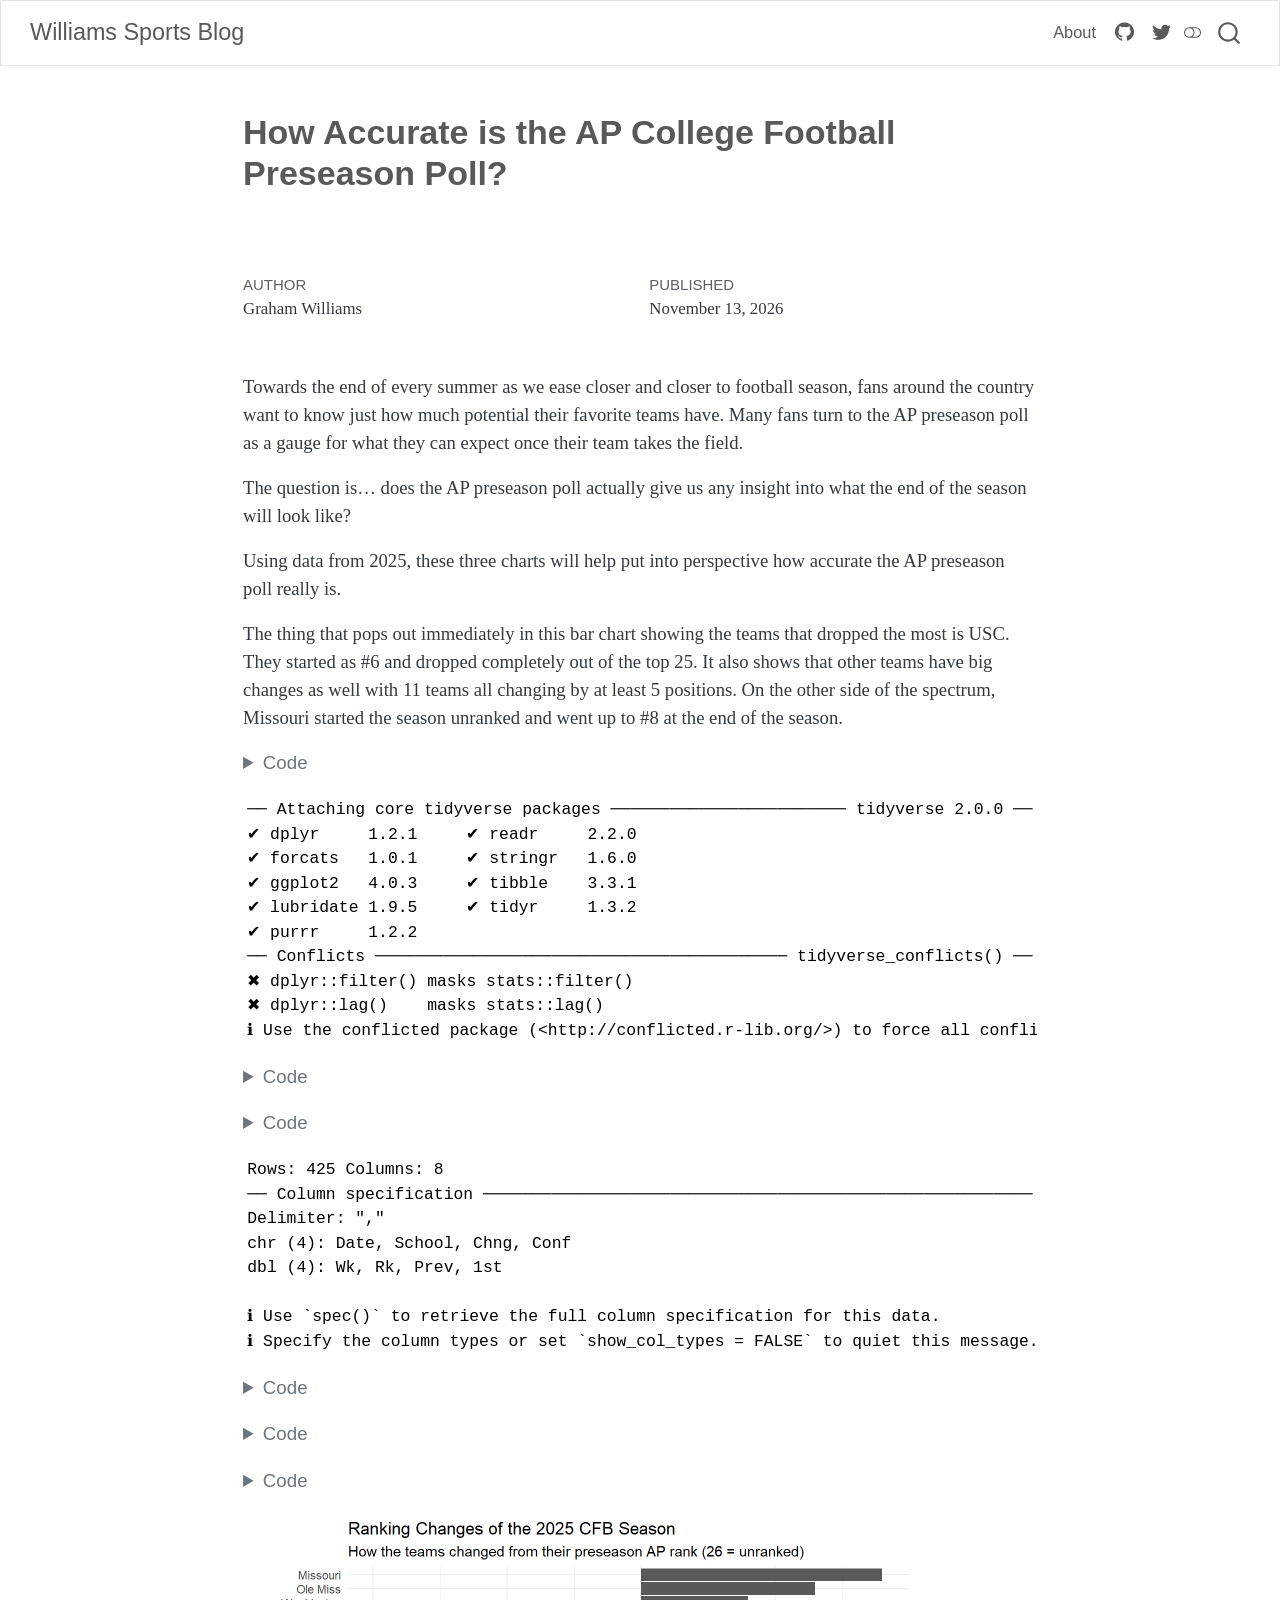
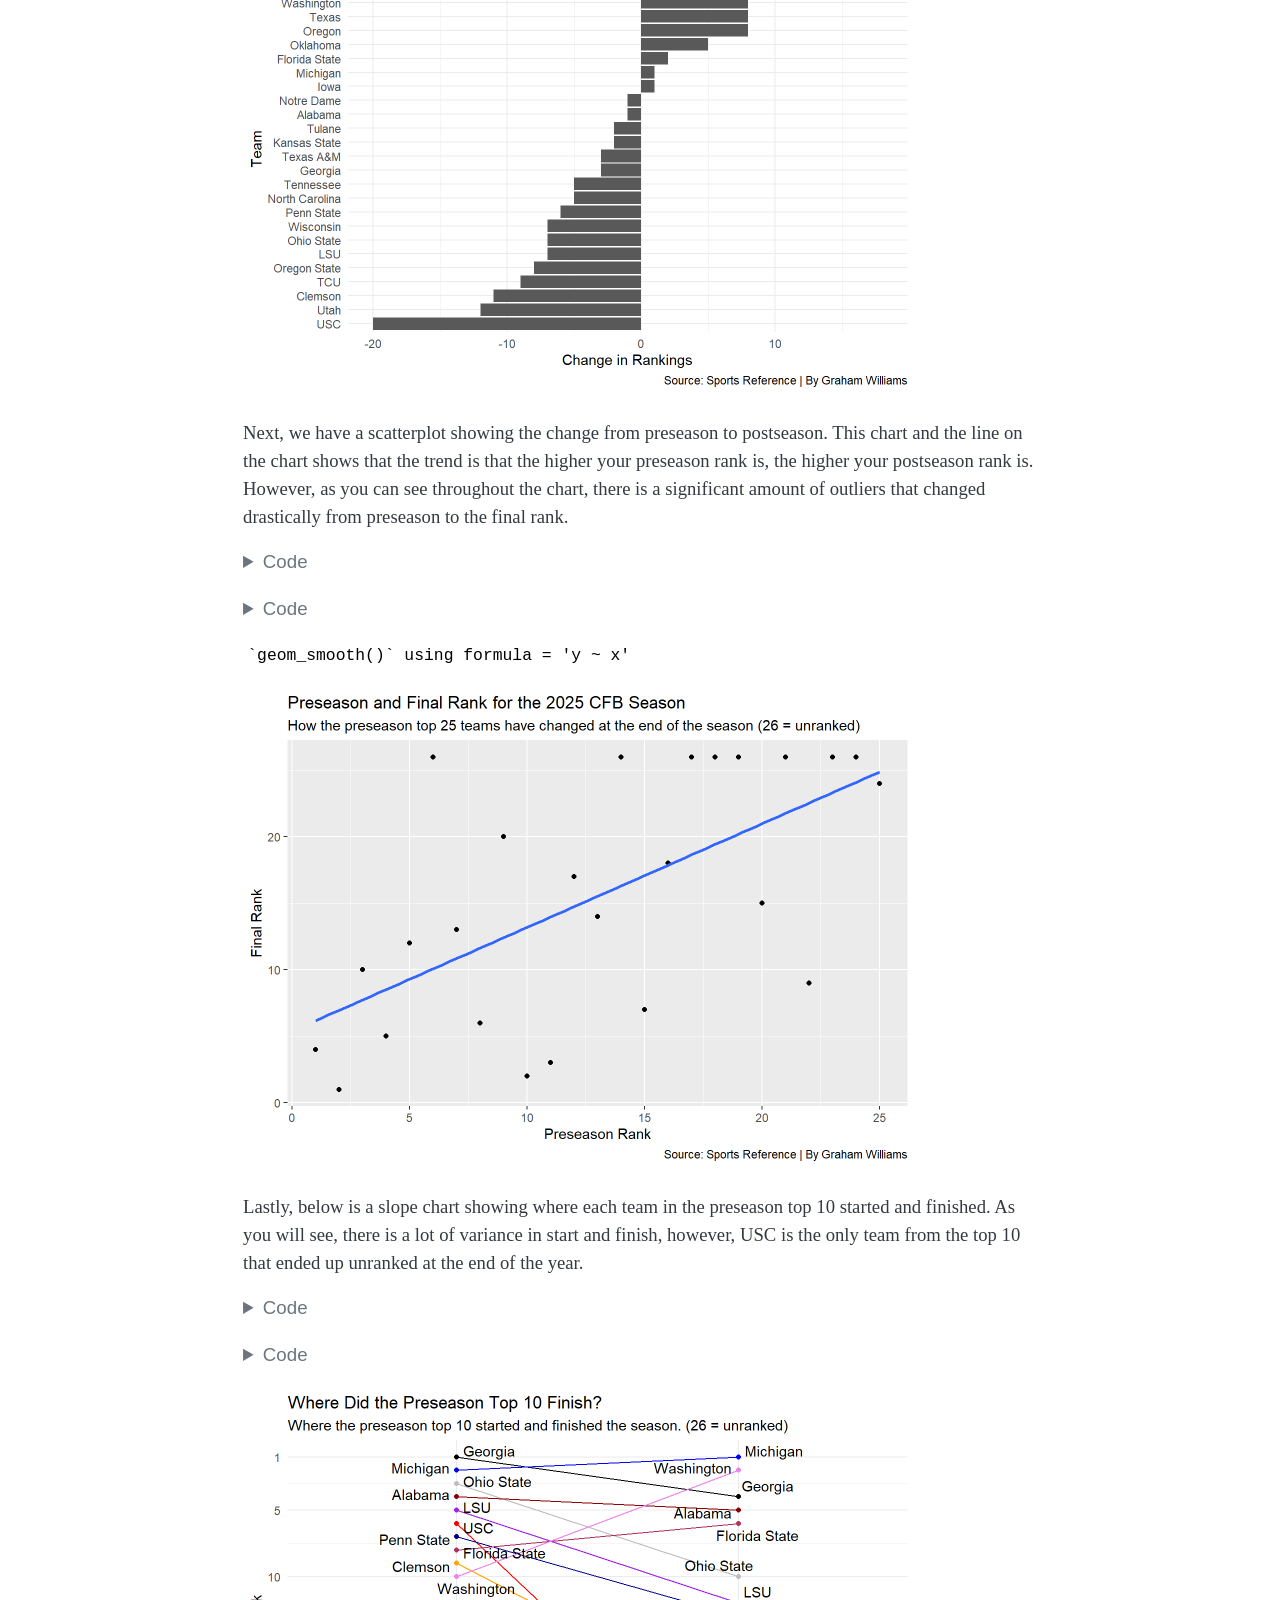
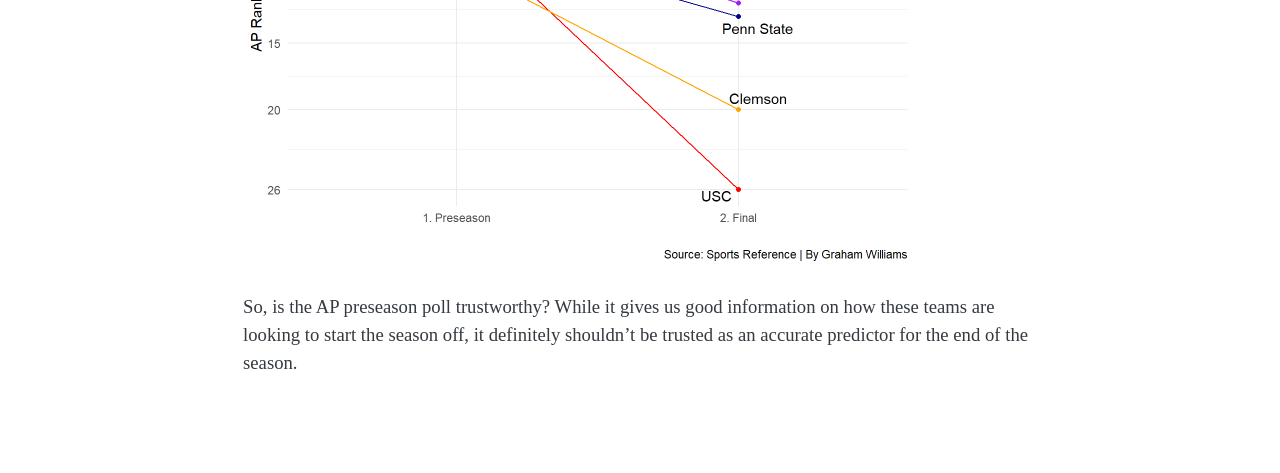
==== commit 3cac4c24: "changes" ====
--- a/posts/college-football-prediction-accuracy/index.html
+++ b/posts/college-football-prediction-accuracy/index.html
@@ -2,7 +2,7 @@
 <html xmlns="http://www.w3.org/1999/xhtml" lang="en" xml:lang="en"><head>
 
 <meta charset="utf-8">
-<meta name="generator" content="quarto-1.9.38">
+<meta name="generator" content="quarto-1.11.9">
 
 <meta name="viewport" content="width=device-width, initial-scale=1.0, user-scalable=yes">
 
@@ -14,10 +14,13 @@
 /* Default styles provided by pandoc.
 ** See https://pandoc.org/MANUAL.html#variables-for-html for config info.
 */
-code{white-space: pre-wrap;}
 span.smallcaps{font-variant: small-caps;}
-div.columns{display: flex; gap: min(4vw, 1.5em);}
-div.column{flex: auto; overflow-x: auto;}
+div.columns{display: flex; gap: 1.5em;}
+div.column{flex: auto;}
+@media screen {
+div.columns{gap: min(4vw, 1.5em);}
+div.column{overflow-x: auto;}
+}
 div.hanging-indent{margin-left: 1.5em; text-indent: -1.5em;}
 ul.task-list{list-style: none;}
 ul.task-list li input[type="checkbox"] {
@@ -73,18 +76,19 @@
 <link href="../../logo.png" rel="icon" type="image/png">
 <script src="../../site_libs/quarto-html/quarto.js" type="module"></script>
 <script src="../../site_libs/quarto-html/tabsets/tabsets.js" type="module"></script>
+<script src="../../site_libs/quarto-html/scrollable-regions/scrollable-regions.js" type="module"></script>
 <script src="../../site_libs/quarto-html/popper.min.js"></script>
 <script src="../../site_libs/quarto-html/tippy.umd.min.js"></script>
 <script src="../../site_libs/quarto-html/anchor.min.js"></script>
 <link href="../../site_libs/quarto-html/tippy.css" rel="stylesheet">
-<link href="../../site_libs/quarto-html/quarto-syntax-highlighting-15634bcf2e68342d4ad2dfa704d543f6.css" rel="stylesheet" class="quarto-color-scheme" id="quarto-text-highlighting-styles">
-<link href="../../site_libs/quarto-html/quarto-syntax-highlighting-dark-0a6b7249c26820e032cb0bd839ff02b1.css" rel="stylesheet" class="quarto-color-scheme quarto-color-alternate" id="quarto-text-highlighting-styles">
-<link href="../../site_libs/quarto-html/quarto-syntax-highlighting-15634bcf2e68342d4ad2dfa704d543f6.css" rel="stylesheet" class="quarto-color-scheme-extra" id="quarto-text-highlighting-styles">
+<link href="../../site_libs/quarto-html/quarto-syntax-highlighting-63b5708e65d6cd79cd7618c58d0c21e7.css" rel="stylesheet" class="quarto-color-scheme" id="quarto-text-highlighting-styles">
+<link href="../../site_libs/quarto-html/quarto-syntax-highlighting-dark-447e42e69aaa9833c0ba1b986f430b20.css" rel="stylesheet" class="quarto-color-scheme quarto-color-alternate" id="quarto-text-highlighting-styles">
+<link href="../../site_libs/quarto-html/quarto-syntax-highlighting-63b5708e65d6cd79cd7618c58d0c21e7.css" rel="stylesheet" class="quarto-color-scheme-extra" id="quarto-text-highlighting-styles">
 <script src="../../site_libs/bootstrap/bootstrap.min.js"></script>
 <link href="../../site_libs/bootstrap/bootstrap-icons.css" rel="stylesheet">
-<link href="../../site_libs/bootstrap/bootstrap-d70271683aa93feafeb583e606870e3f.min.css" rel="stylesheet" append-hash="true" class="quarto-color-scheme" id="quarto-bootstrap" data-mode="light">
-<link href="../../site_libs/bootstrap/bootstrap-dark-6f157ed924bc3ef39b17ae587b4cc858.min.css" rel="stylesheet" append-hash="true" class="quarto-color-scheme quarto-color-alternate" id="quarto-bootstrap" data-mode="dark">
-<link href="../../site_libs/bootstrap/bootstrap-d70271683aa93feafeb583e606870e3f.min.css" rel="stylesheet" append-hash="true" class="quarto-color-scheme-extra" id="quarto-bootstrap" data-mode="light">
+<link href="../../site_libs/bootstrap/bootstrap-6008dc061c56f9484ce125b85ea08c8f.min.css" rel="stylesheet" append-hash="true" class="quarto-color-scheme" id="quarto-bootstrap" data-mode="light">
+<link href="../../site_libs/bootstrap/bootstrap-dark-3fa0e2ebc442a115e695cdf9d5f5d71d.min.css" rel="stylesheet" append-hash="true" class="quarto-color-scheme quarto-color-alternate" id="quarto-bootstrap" data-mode="dark">
+<link href="../../site_libs/bootstrap/bootstrap-6008dc061c56f9484ce125b85ea08c8f.min.css" rel="stylesheet" append-hash="true" class="quarto-color-scheme-extra" id="quarto-bootstrap" data-mode="light">
 <script id="quarto-search-options" type="application/json">{
   "location": "navbar",
   "copy-button": false,
@@ -117,7 +121,7 @@
 <link rel="stylesheet" href="../../styles.css">
 </head>
 
-<body class="nav-fixed fullcontent quarto-light"><script id="quarto-html-before-body" type="application/javascript">
+<body class="nav-fixed fullcontent quarto-light"><a id="quarto-skip-link" class="visually-hidden-focusable" href="#quarto-document-content">Skip to main content</a><script id="quarto-html-before-body" type="application/javascript">
     const toggleBodyColorMode = (bsSheetEl) => {
       const mode = bsSheetEl.getAttribute("data-mode");
       const bodyEl = window.document.querySelector("body");
@@ -140,6 +144,7 @@
       for (let i=0; i < toggles.length; i++) {
         const toggle = toggles[i];
         if (toggle) {
+          toggle.setAttribute("aria-checked", alternate ? "true" : "false");
           if (alternate) {
             toggle.classList.add("alternate");
           } else {
@@ -169,13 +174,19 @@
       manageTransitions('#quarto-margin-sidebar .nav-link', true);
       // Switch the toggles
       setColorSchemeToggle(alternate)
-      // Hack to workaround the fact that safari doesn't
-      // properly recolor the scrollbar when toggling (#1455)
+    }
+    // Hack to workaround the fact that safari doesn't
+    // properly recolor the scrollbar when toggling (#1455).
+    // Not run on load: stylesheets are set before first paint there, and
+    // scrolling would undo the scroll to a URL fragment (#14973).
+    // The one pixel nudge keeps the reader where they were.
+    const refreshSafariScrollbar = () => {
       if (navigator.userAgent.indexOf('Safari') > 0 && navigator.userAgent.indexOf('Chrome') == -1) {
         manageTransitions("body", false);
-        window.scrollTo(0, 1);
+        const scrollY = window.scrollY;
+        window.scrollTo(0, scrollY > 0 ? scrollY - 1 : 1);
         setTimeout(() => {
-          window.scrollTo(0, 0);
+          window.scrollTo(0, scrollY);
           manageTransitions("body", true);
         }, 40);
       }
@@ -269,6 +280,7 @@
       // Read the current dark / light value
       let toAlternate = !hasAlternateSentinel();
       toggleColorMode(toAlternate);
+      refreshSafariScrollbar();
       setStyleSentinel(toAlternate);
       toggleGiscusIfUsed(toAlternate, darkModeDefault);
       window.dispatchEvent(new Event('resize'));
@@ -283,15 +295,14 @@
 
 <div id="quarto-search-results"></div>
   <header id="quarto-header" class="headroom fixed-top quarto-banner">
-    <nav class="navbar navbar-expand-lg " data-bs-theme="dark">
+    <nav class="navbar navbar-expand-lg " data-bs-theme="dark" aria-label="Site">
       <div class="navbar-container container-fluid">
       <div class="navbar-brand-container mx-auto">
     <a class="navbar-brand" href="../../index.html">
     <span class="navbar-title">Williams Sports Blog</span>
     </a>
   </div>
-            <div id="quarto-search" class="" title="Search"></div>
-          <button class="navbar-toggler" type="button" data-bs-toggle="collapse" data-bs-target="#navbarCollapse" aria-controls="navbarCollapse" role="menu" aria-expanded="false" aria-label="Toggle navigation" onclick="if (window.quartoToggleHeadroom) { window.quartoToggleHeadroom(); }">
+          <button class="navbar-toggler" type="button" data-bs-toggle="collapse" data-bs-target="#navbarCollapse" aria-controls="navbarCollapse" aria-expanded="false" aria-label="Toggle navigation" onclick="if (window.quartoToggleHeadroom) { window.quartoToggleHeadroom(); }">
   <span class="navbar-toggler-icon"></span>
 </button>
           <div class="collapse navbar-collapse" id="navbarCollapse">
@@ -313,8 +324,9 @@
 </ul>
           </div> <!-- /navcollapse -->
             <div class="quarto-navbar-tools">
-  <a href="" class="quarto-color-scheme-toggle quarto-navigation-tool  px-1" onclick="window.quartoToggleColorScheme(); return false;" title="Toggle dark mode"><i class="bi"></i></a>
-</div>
+  <button type="button" role="switch" aria-checked="false" class="quarto-color-scheme-toggle quarto-navigation-tool  px-1" onclick="window.quartoToggleColorScheme(); return false;" title="Toggle dark mode" aria-label="Toggle dark mode"><i class="bi"></i></button>
+</div>
+            <div id="quarto-search" class="" title="Search"></div>
       </div> <!-- /container-fluid -->
     </nav>
 </header>
@@ -352,7 +364,7 @@
 <!-- margin-sidebar -->
     
 <!-- main -->
-<main class="content quarto-banner-title-block" id="quarto-document-content">
+<main class="content quarto-banner-title-block" id="quarto-document-content" tabindex="-1">
 
 
 
@@ -449,12 +461,13 @@
 <span id="cb8-2"><a href="#cb8-2" aria-hidden="true" tabindex="-1"></a>  <span class="fu">geom_bar</span>(<span class="at">data =</span> cfb_polls, <span class="fu">aes</span>(<span class="at">x =</span> <span class="fu">reorder</span>(Team, Difference), <span class="at">weight =</span> Difference)) <span class="sc">+</span></span>
 <span id="cb8-3"><a href="#cb8-3" aria-hidden="true" tabindex="-1"></a>  <span class="fu">coord_flip</span>() <span class="sc">+</span></span>
 <span id="cb8-4"><a href="#cb8-4" aria-hidden="true" tabindex="-1"></a>  <span class="fu">labs</span>(</span>
-<span id="cb8-5"><a href="#cb8-5" aria-hidden="true" tabindex="-1"></a>    <span class="at">title =</span> <span class="st">"The Changes of the Season"</span>,</span>
-<span id="cb8-6"><a href="#cb8-6" aria-hidden="true" tabindex="-1"></a>    <span class="at">subtitle =</span> <span class="st">"How the teams changed from their preseason AP rank"</span>,</span>
+<span id="cb8-5"><a href="#cb8-5" aria-hidden="true" tabindex="-1"></a>    <span class="at">title =</span> <span class="st">"Ranking Changes of the 2025 CFB Season"</span>,</span>
+<span id="cb8-6"><a href="#cb8-6" aria-hidden="true" tabindex="-1"></a>    <span class="at">subtitle =</span> <span class="st">"How the teams changed from their preseason AP rank (26 = unranked)"</span>,</span>
 <span id="cb8-7"><a href="#cb8-7" aria-hidden="true" tabindex="-1"></a>    <span class="at">x =</span> <span class="st">"Team"</span>,</span>
-<span id="cb8-8"><a href="#cb8-8" aria-hidden="true" tabindex="-1"></a>    <span class="at">y =</span> <span class="st">"Change in Rankings"</span></span>
-<span id="cb8-9"><a href="#cb8-9" aria-hidden="true" tabindex="-1"></a>  ) <span class="sc">+</span></span>
-<span id="cb8-10"><a href="#cb8-10" aria-hidden="true" tabindex="-1"></a>  <span class="fu">theme_minimal</span>()</span></code></pre></div><button title="Copy to Clipboard" class="code-copy-button"><i class="bi"></i></button></div>
+<span id="cb8-8"><a href="#cb8-8" aria-hidden="true" tabindex="-1"></a>    <span class="at">y =</span> <span class="st">"Change in Rankings"</span>,</span>
+<span id="cb8-9"><a href="#cb8-9" aria-hidden="true" tabindex="-1"></a>    <span class="at">caption =</span> <span class="st">"Source: Sports Reference | By Graham Williams"</span></span>
+<span id="cb8-10"><a href="#cb8-10" aria-hidden="true" tabindex="-1"></a>  ) <span class="sc">+</span></span>
+<span id="cb8-11"><a href="#cb8-11" aria-hidden="true" tabindex="-1"></a>  <span class="fu">theme_minimal</span>()</span></code></pre></div><button title="Copy to Clipboard" class="code-copy-button"><i class="bi"></i></button></div>
 </details>
 <div class="cell-output-display">
 <div>
@@ -479,7 +492,14 @@
 <summary>Code</summary>
 <div class="code-copy-outer-scaffold"><div class="sourceCode cell-code" id="cb10"><pre class="sourceCode r code-with-copy"><code class="sourceCode r"><span id="cb10-1"><a href="#cb10-1" aria-hidden="true" tabindex="-1"></a><span class="fu">ggplot</span>() <span class="sc">+</span> </span>
 <span id="cb10-2"><a href="#cb10-2" aria-hidden="true" tabindex="-1"></a>  <span class="fu">geom_point</span>(<span class="at">data=</span>ranked_polls, <span class="fu">aes</span>(<span class="at">x=</span>Preseason_Rank, <span class="at">y=</span>Final_Rank)) <span class="sc">+</span></span>
-<span id="cb10-3"><a href="#cb10-3" aria-hidden="true" tabindex="-1"></a>  <span class="fu">geom_smooth</span>(<span class="at">data=</span>ranked_polls, <span class="fu">aes</span>(<span class="at">x=</span>Preseason_Rank, <span class="at">y=</span>Final_Rank), <span class="at">method=</span><span class="st">"lm"</span>, <span class="at">se=</span><span class="cn">FALSE</span>)</span></code></pre></div><button title="Copy to Clipboard" class="code-copy-button"><i class="bi"></i></button></div>
+<span id="cb10-3"><a href="#cb10-3" aria-hidden="true" tabindex="-1"></a>  <span class="fu">geom_smooth</span>(<span class="at">data=</span>ranked_polls, <span class="fu">aes</span>(<span class="at">x=</span>Preseason_Rank, <span class="at">y=</span>Final_Rank), <span class="at">method=</span><span class="st">"lm"</span>, <span class="at">se=</span><span class="cn">FALSE</span>) <span class="sc">+</span></span>
+<span id="cb10-4"><a href="#cb10-4" aria-hidden="true" tabindex="-1"></a>  <span class="fu">labs</span>(</span>
+<span id="cb10-5"><a href="#cb10-5" aria-hidden="true" tabindex="-1"></a>    <span class="at">title=</span><span class="st">"Preseason and Final Rank for the 2025 CFB Season"</span>, </span>
+<span id="cb10-6"><a href="#cb10-6" aria-hidden="true" tabindex="-1"></a>    <span class="at">subtitle=</span><span class="st">"How the preseason top 25 teams have changed at the end of the season (26 = unranked)"</span>,</span>
+<span id="cb10-7"><a href="#cb10-7" aria-hidden="true" tabindex="-1"></a>    <span class="at">x =</span> <span class="st">"Preseason Rank"</span>,</span>
+<span id="cb10-8"><a href="#cb10-8" aria-hidden="true" tabindex="-1"></a>    <span class="at">y =</span> <span class="st">"Final Rank"</span>,</span>
+<span id="cb10-9"><a href="#cb10-9" aria-hidden="true" tabindex="-1"></a>    <span class="at">caption=</span><span class="st">"Source: Sports Reference | By Graham Williams"</span></span>
+<span id="cb10-10"><a href="#cb10-10" aria-hidden="true" tabindex="-1"></a>  )</span></code></pre></div><button title="Copy to Clipboard" class="code-copy-button"><i class="bi"></i></button></div>
 </details>
 <div class="cell-output cell-output-stderr">
 <pre><code>`geom_smooth()` using formula = 'y ~ x'</code></pre>
@@ -558,9 +578,11 @@
 <span id="cb13-47"><a href="#cb13-47" aria-hidden="true" tabindex="-1"></a>  <span class="fu">theme_minimal</span>() <span class="sc">+</span></span>
 <span id="cb13-48"><a href="#cb13-48" aria-hidden="true" tabindex="-1"></a>  <span class="fu">labs</span>(</span>
 <span id="cb13-49"><a href="#cb13-49" aria-hidden="true" tabindex="-1"></a>    <span class="at">title =</span> <span class="st">"Where Did the Preseason Top 10 Finish?"</span>,</span>
-<span id="cb13-50"><a href="#cb13-50" aria-hidden="true" tabindex="-1"></a>    <span class="at">x =</span> <span class="st">""</span>,</span>
-<span id="cb13-51"><a href="#cb13-51" aria-hidden="true" tabindex="-1"></a>    <span class="at">y =</span> <span class="st">"AP Rank"</span></span>
-<span id="cb13-52"><a href="#cb13-52" aria-hidden="true" tabindex="-1"></a>  )</span></code></pre></div><button title="Copy to Clipboard" class="code-copy-button"><i class="bi"></i></button></div>
+<span id="cb13-50"><a href="#cb13-50" aria-hidden="true" tabindex="-1"></a>    <span class="at">subtitle =</span> <span class="st">"Where the preseason top 10 started and finished the season. (26 = unranked)"</span>,</span>
+<span id="cb13-51"><a href="#cb13-51" aria-hidden="true" tabindex="-1"></a>    <span class="at">x =</span> <span class="st">""</span>,</span>
+<span id="cb13-52"><a href="#cb13-52" aria-hidden="true" tabindex="-1"></a>    <span class="at">y =</span> <span class="st">"AP Rank"</span>,</span>
+<span id="cb13-53"><a href="#cb13-53" aria-hidden="true" tabindex="-1"></a>    <span class="at">caption=</span><span class="st">"Source: Sports Reference | By Graham Williams"</span></span>
+<span id="cb13-54"><a href="#cb13-54" aria-hidden="true" tabindex="-1"></a>  )</span></code></pre></div><button title="Copy to Clipboard" class="code-copy-button"><i class="bi"></i></button></div>
 </details>
 <div class="cell-output-display">
 <div>
@@ -579,15 +601,50 @@
   window.document.addEventListener("DOMContentLoaded", function (event) {
     // Ensure there is a toggle, if there isn't float one in the top right
     if (window.document.querySelector('.quarto-color-scheme-toggle') === null) {
-      const a = window.document.createElement('a');
-      a.classList.add('top-right');
-      a.classList.add('quarto-color-scheme-toggle');
-      a.href = "";
-      a.onclick = function() { try { window.quartoToggleColorScheme(); } catch {} return false; };
+      const toggle = window.document.createElement('button');
+      toggle.type = "button";
+      toggle.setAttribute("role", "switch");
+      toggle.setAttribute("aria-checked", "false");
+      toggle.classList.add('top-right');
+      toggle.classList.add('quarto-color-scheme-toggle');
+      toggle.setAttribute("aria-label", "Toggle dark mode");
+      toggle.onclick = function() { try { window.quartoToggleColorScheme(); } catch {} return false; };
       const i = window.document.createElement("i");
       i.classList.add('bi');
-      a.appendChild(i);
-      window.document.body.appendChild(a);
+      toggle.appendChild(i);
+      // Put the toggle in a landmark of its own, so that landmark navigation
+      // can reach it.
+      //
+      // The container is always a fresh direct child of body, and the toggle is
+      // never moved into page furniture that the theme or the author controls.
+      // The toggle is positioned against the page, so any ancestor that
+      // establishes a containing block captures it: a positioned element or a
+      // grid for position: absolute, and transform, filter, will-change or
+      // contain for position: fixed. A direct child of body has none of these
+      // to inherit, and the shift when one appears is silent and visual.
+      //
+      // ARIA says a document should have at most one banner, and axe reports a
+      // duplicate whether or not the banners carry distinct labels. So use a
+      // header when the page has no banner yet, and a named region otherwise.
+      //
+      // A header is a banner wherever it sits, unless it is inside sectioning
+      // content, so this cannot just look at the children of body: a custom
+      // page layout wraps the title block header in a plain div. An explicit
+      // role="banner" always counts.
+      const sectioning = 'article, aside, main, nav, section, [role="article"], [role="complementary"], [role="main"], [role="navigation"], [role="region"]';
+      const hasBanner = Array.from(
+        window.document.querySelectorAll('header:not([role]), [role="banner"]')
+      ).some(function(el) {
+        return el.hasAttribute("role") || el.closest(sectioning) === null;
+      });
+      const container = window.document.createElement(hasBanner ? "div" : "header");
+      if (hasBanner) {
+        container.setAttribute("role", "region");
+        container.setAttribute("aria-label", "Toggle dark mode");
+      }
+      container.classList.add('quarto-color-scheme-toggle-container');
+      container.appendChild(toggle);
+      window.document.body.appendChild(container);
     }
     setColorSchemeToggle(hasAlternateSentinel())
     const icon = "";
@@ -666,7 +723,8 @@
           return filterRegex.test(href) || localhostRegex.test(href) || mailtoRegex.test(href);
       }
       // Inspect non-navigation links and adorn them if external
-     var links = window.document.querySelectorAll('a[href]:not(.nav-link):not(.navbar-brand):not(.toc-action):not(.sidebar-link):not(.sidebar-item-toggle):not(.pagination-link):not(.no-external):not([aria-hidden]):not(.dropdown-item):not(.quarto-navigation-tool):not(.about-link)');
+      window.quartoDecorateExternalLinks = function (root) {
+     var links = (root || window.document).querySelectorAll('a[href]:not(.nav-link):not(.navbar-brand):not(.toc-action):not(.sidebar-link):not(.sidebar-item-toggle):not(.pagination-link):not(.no-external):not([aria-hidden]):not(.dropdown-item):not(.quarto-navigation-tool):not(.about-link)');
       for (var i=0; i<links.length; i++) {
         const link = links[i];
         if (!isInternal(link.href)) {
@@ -675,8 +733,69 @@
           if (link.dataset.originalHref !== undefined) {
             link.href = link.dataset.originalHref;
           }
-        }
-      }
+          if (!link.classList.contains('no-external-icon')) {
+          }
+        }
+      }
+      };
+      window.quartoDecorateExternalLinks(window.document);
+    // Esc closes the popup (WCAG 1.4.13) and focus leaving both trigger and
+    // popup closes it (WCAG 2.4.11); tippy handles neither for interactive popups.
+    const hideOnEscAndFocusOut = {
+      name: 'hideOnEscAndFocusOut',
+      defaultValue: true,
+      fn(instance) {
+        const dismiss = () => {
+          // A show scheduled by the trigger delay would otherwise reopen it
+          instance.clearDelayTimeouts();
+          instance.hide();
+        };
+        const onKeyDown = (event) => {
+          if (event.key !== 'Escape') {
+            return;
+          }
+          // Keep Esc from also reaching page handlers (e.g. reveal.js overview),
+          // except an open reveal.js slide menu, which Esc should close too.
+          // The menu handles keys only when its keyboard option is on.
+          const menuHandlesEsc = window.Reveal?.getPlugin?.('menu')?.isOpen() &&
+            window.Reveal.getConfig().menu?.keyboard !== false;
+          if (!menuHandlesEsc) {
+            event.stopPropagation();
+          }
+          if (instance.popper.contains(window.document.activeElement)) {
+            // Disabled while refocusing so the focus trigger does not reopen it
+            instance.disable();
+            instance.reference.focus();
+            instance.enable();
+          }
+          dismiss();
+        };
+        const onFocusOut = (event) => {
+          const target = event.relatedTarget;
+          if (target && !instance.reference.contains(target) &&
+              !instance.popper.contains(target)) {
+            dismiss();
+          }
+        };
+        // On the trigger too: a click trigger (code-annotations: select) has no
+        // blur handling. Attached for the instance's lifetime so leaving the
+        // trigger also cancels a show still pending on the trigger delay.
+        instance.reference.addEventListener('focusout', onFocusOut);
+        return {
+          onShow() {
+            window.document.addEventListener('keydown', onKeyDown, true);
+            instance.popper.addEventListener('focusout', onFocusOut);
+          },
+          onHide() {
+            window.document.removeEventListener('keydown', onKeyDown, true);
+            instance.popper.removeEventListener('focusout', onFocusOut);
+          },
+          onDestroy() {
+            instance.reference.removeEventListener('focusout', onFocusOut);
+          },
+        };
+      },
+    };
     function tippyHover(el, contentFn, onTriggerFn, onUntriggerFn) {
       const config = {
         allowHTML: true,
@@ -690,6 +809,7 @@
         interactiveBorder: 10,
         theme: 'quarto',
         placement: 'bottom-start',
+        plugins: [hideOnEscAndFocusOut],
       };
       if (contentFn) {
         config.content = contentFn;
@@ -852,44 +972,54 @@
           const lineIds = lines.map((line) => {
             return targetCell + "-" + line;
           })
-          let top = null;
-          let height = null;
-          let parent = null;
+          // Each band is positioned against its own containing block, which is
+          // not the offsetParent of the lines, so place it from client rects.
+          const placeBand = (band, firstEl, lastEl, codeBlock) => {
+            const container = band.offsetParent;
+            if (container === null) {
+              return;
+            }
+            const containerRect = container.getBoundingClientRect();
+            // Reveal.js scales slides with a transform, so convert client
+            // pixels back to the CSS pixels of the container.
+            const scale = containerRect.height / container.offsetHeight || 1;
+            const firstRect = firstEl.getBoundingClientRect();
+            const lastRect = lastEl.getBoundingClientRect();
+            const top = (firstRect.top - containerRect.top) / scale - container.clientTop + container.scrollTop;
+            const height = (lastRect.bottom - firstRect.top) / scale;
+            band.style.top = top - 2 + "px";
+            band.style.height = height + 4 + "px";
+            if (codeBlock) {
+              // Without the copy button wrapper, the containing block is wider
+              // than the code block, so span the code block explicitly.
+              const blockRect = codeBlock.getBoundingClientRect();
+              band.style.left = (blockRect.left - containerRect.left) / scale - container.clientLeft + container.scrollLeft + "px";
+              band.style.width = blockRect.width / scale + "px";
+            }
+          };
           if (lineIds.length > 0) {
-              //compute the position of the single el (top and bottom and make a div)
-              const el = window.document.getElementById(lineIds[0]);
-              top = el.offsetTop;
-              height = el.offsetHeight;
-              parent = el.parentElement.parentElement;
-            if (lineIds.length > 1) {
-              const lastEl = window.document.getElementById(lineIds[lineIds.length - 1]);
-              const bottom = lastEl.offsetTop + lastEl.offsetHeight;
-              height = bottom - top;
+            const el = window.document.getElementById(lineIds[0]);
+            const lastEl = window.document.getElementById(lineIds[lineIds.length - 1]);
+            const parent = el.parentElement.parentElement;
+            // cook up a div (if necessary) and position it
+            let div = window.document.getElementById("code-annotation-line-highlight");
+            if (div === null) {
+              div = window.document.createElement("div");
+              div.setAttribute("id", "code-annotation-line-highlight");
+              div.style.position = 'absolute';
+              parent.appendChild(div);
             }
-            if (top !== null && height !== null && parent !== null) {
-              // cook up a div (if necessary) and position it 
-              let div = window.document.getElementById("code-annotation-line-highlight");
-              if (div === null) {
-                div = window.document.createElement("div");
-                div.setAttribute("id", "code-annotation-line-highlight");
-                div.style.position = 'absolute';
-                parent.appendChild(div);
-              }
-              div.style.top = top - 2 + "px";
-              div.style.height = height + 4 + "px";
-              div.style.left = 0;
-              let gutterDiv = window.document.getElementById("code-annotation-line-highlight-gutter");
-              if (gutterDiv === null) {
-                gutterDiv = window.document.createElement("div");
-                gutterDiv.setAttribute("id", "code-annotation-line-highlight-gutter");
-                gutterDiv.style.position = 'absolute';
-                const codeCell = window.document.getElementById(targetCell);
-                const gutter = codeCell.querySelector('.code-annotation-gutter');
-                gutter.appendChild(gutterDiv);
-              }
-              gutterDiv.style.top = top - 2 + "px";
-              gutterDiv.style.height = height + 4 + "px";
+            placeBand(div, el, lastEl, parent.closest("div.sourceCode") || parent);
+            let gutterDiv = window.document.getElementById("code-annotation-line-highlight-gutter");
+            if (gutterDiv === null) {
+              gutterDiv = window.document.createElement("div");
+              gutterDiv.setAttribute("id", "code-annotation-line-highlight-gutter");
+              gutterDiv.style.position = 'absolute';
+              const codeCell = window.document.getElementById(targetCell);
+              const gutter = codeCell.querySelector('.code-annotation-gutter');
+              gutter.appendChild(gutterDiv);
             }
+            placeBand(gutterDiv, el, lastEl);
             selectedAnnoteEl = annoteEl;
           }
         };
@@ -988,6 +1118,9 @@
     }
   });
   </script>
+  <script type="application/javascript">
+  window.quartoScrollableRegionsLabels = {"code":"Scrollable code","output":"Scrollable output"};
+  </script>
 </div> <!-- /content -->
 
 
--- a/site_libs/quarto-html/quarto-syntax-highlighting-63b5708e65d6cd79cd7618c58d0c21e7.css
+++ b/site_libs/quarto-html/quarto-syntax-highlighting-63b5708e65d6cd79cd7618c58d0c21e7.css
@@ -0,0 +1,236 @@
+/* quarto syntax highlight colors */
+:root {
+  --quarto-hl-ot-color: #003B4F;
+  --quarto-hl-at-color: #657422;
+  --quarto-hl-ss-color: #20794D;
+  --quarto-hl-an-color: #5E5E5E;
+  --quarto-hl-fu-color: #4758AB;
+  --quarto-hl-st-color: #20794D;
+  --quarto-hl-cf-color: #003B4F;
+  --quarto-hl-op-color: #5E5E5E;
+  --quarto-hl-er-color: #AD0000;
+  --quarto-hl-bn-color: #AD0000;
+  --quarto-hl-al-color: #AD0000;
+  --quarto-hl-va-color: #111111;
+  --quarto-hl-bu-color: inherit;
+  --quarto-hl-ex-color: inherit;
+  --quarto-hl-pp-color: #AD0000;
+  --quarto-hl-in-color: #5E5E5E;
+  --quarto-hl-vs-color: #20794D;
+  --quarto-hl-wa-color: #5E5E5E;
+  --quarto-hl-do-color: #5E5E5E;
+  --quarto-hl-im-color: #00769E;
+  --quarto-hl-ch-color: #20794D;
+  --quarto-hl-dt-color: #AD0000;
+  --quarto-hl-fl-color: #AD0000;
+  --quarto-hl-co-color: #5E5E5E;
+  --quarto-hl-cv-color: #5E5E5E;
+  --quarto-hl-cn-color: #8f5902;
+  --quarto-hl-sc-color: #5E5E5E;
+  --quarto-hl-dv-color: #AD0000;
+  --quarto-hl-kw-color: #003B4F;
+}
+
+/* other quarto variables */
+:root {
+  --quarto-font-monospace: SFMono-Regular, Menlo, Monaco, Consolas, "Liberation Mono", "Courier New", monospace;
+}
+
+/* syntax highlight based on Pandoc's rules */
+pre > code.sourceCode > span {
+  color: #003B4F;
+}
+
+code.sourceCode > span {
+  color: #003B4F;
+}
+
+div.sourceCode,
+div.sourceCode pre.sourceCode {
+  color: #003B4F;
+}
+
+/* Normal */
+code span {
+  color: #003B4F;
+}
+
+/* Alert */
+code span.al {
+  color: #AD0000;
+  font-style: inherit;
+}
+
+/* Annotation */
+code span.an {
+  color: #5E5E5E;
+  font-style: inherit;
+}
+
+/* Attribute */
+code span.at {
+  color: #657422;
+  font-style: inherit;
+}
+
+/* BaseN */
+code span.bn {
+  color: #AD0000;
+  font-style: inherit;
+}
+
+/* BuiltIn */
+code span.bu {
+  font-style: inherit;
+}
+
+/* ControlFlow */
+code span.cf {
+  color: #003B4F;
+  font-weight: bold;
+  font-style: inherit;
+}
+
+/* Char */
+code span.ch {
+  color: #20794D;
+  font-style: inherit;
+}
+
+/* Constant */
+code span.cn {
+  color: #8f5902;
+  font-style: inherit;
+}
+
+/* Comment */
+code span.co {
+  color: #5E5E5E;
+  font-style: inherit;
+}
+
+/* CommentVar */
+code span.cv {
+  color: #5E5E5E;
+  font-style: italic;
+}
+
+/* Documentation */
+code span.do {
+  color: #5E5E5E;
+  font-style: italic;
+}
+
+/* DataType */
+code span.dt {
+  color: #AD0000;
+  font-style: inherit;
+}
+
+/* DecVal */
+code span.dv {
+  color: #AD0000;
+  font-style: inherit;
+}
+
+/* Error */
+code span.er {
+  color: #AD0000;
+  font-style: inherit;
+}
+
+/* Extension */
+code span.ex {
+  font-style: inherit;
+}
+
+/* Float */
+code span.fl {
+  color: #AD0000;
+  font-style: inherit;
+}
+
+/* Function */
+code span.fu {
+  color: #4758AB;
+  font-style: inherit;
+}
+
+/* Import */
+code span.im {
+  color: #00769E;
+  font-style: inherit;
+}
+
+/* Information */
+code span.in {
+  color: #5E5E5E;
+  font-style: inherit;
+}
+
+/* Keyword */
+code span.kw {
+  color: #003B4F;
+  font-weight: bold;
+  font-style: inherit;
+}
+
+/* Operator */
+code span.op {
+  color: #5E5E5E;
+  font-style: inherit;
+}
+
+/* Other */
+code span.ot {
+  color: #003B4F;
+  font-style: inherit;
+}
+
+/* Preprocessor */
+code span.pp {
+  color: #AD0000;
+  font-style: inherit;
+}
+
+/* SpecialChar */
+code span.sc {
+  color: #5E5E5E;
+  font-style: inherit;
+}
+
+/* SpecialString */
+code span.ss {
+  color: #20794D;
+  font-style: inherit;
+}
+
+/* String */
+code span.st {
+  color: #20794D;
+  font-style: inherit;
+}
+
+/* Variable */
+code span.va {
+  color: #111111;
+  font-style: inherit;
+}
+
+/* VerbatimString */
+code span.vs {
+  color: #20794D;
+  font-style: inherit;
+}
+
+/* Warning */
+code span.wa {
+  color: #5E5E5E;
+  font-style: italic;
+}
+
+.prevent-inlining {
+  content: "</";
+}
+
+/*# sourceMappingURL=054cc16b9e9817627be6994582d2ffb5.css.map */
--- a/site_libs/quarto-html/quarto-syntax-highlighting-dark-447e42e69aaa9833c0ba1b986f430b20.css
+++ b/site_libs/quarto-html/quarto-syntax-highlighting-dark-447e42e69aaa9833c0ba1b986f430b20.css
@@ -0,0 +1,219 @@
+/* quarto syntax highlight colors */
+:root {
+  --quarto-hl-al-color: #f07178;
+  --quarto-hl-an-color: #d4d0ab;
+  --quarto-hl-at-color: #00e0e0;
+  --quarto-hl-bn-color: #d4d0ab;
+  --quarto-hl-bu-color: #abe338;
+  --quarto-hl-ch-color: #abe338;
+  --quarto-hl-co-color: #f8f8f2;
+  --quarto-hl-cv-color: #ffd700;
+  --quarto-hl-cn-color: #ffd700;
+  --quarto-hl-cf-color: #ffa07a;
+  --quarto-hl-dt-color: #ffa07a;
+  --quarto-hl-dv-color: #d4d0ab;
+  --quarto-hl-do-color: #f8f8f2;
+  --quarto-hl-er-color: #f07178;
+  --quarto-hl-ex-color: #00e0e0;
+  --quarto-hl-fl-color: #d4d0ab;
+  --quarto-hl-fu-color: #ffa07a;
+  --quarto-hl-im-color: #abe338;
+  --quarto-hl-in-color: #d4d0ab;
+  --quarto-hl-kw-color: #ffa07a;
+  --quarto-hl-op-color: #ffa07a;
+  --quarto-hl-ot-color: #00e0e0;
+  --quarto-hl-pp-color: #dcc6e0;
+  --quarto-hl-re-color: #00e0e0;
+  --quarto-hl-sc-color: #abe338;
+  --quarto-hl-ss-color: #abe338;
+  --quarto-hl-st-color: #abe338;
+  --quarto-hl-va-color: #00e0e0;
+  --quarto-hl-vs-color: #abe338;
+  --quarto-hl-wa-color: #dcc6e0;
+}
+
+/* other quarto variables */
+:root {
+  --quarto-font-monospace: SFMono-Regular, Menlo, Monaco, Consolas, "Liberation Mono", "Courier New", monospace;
+}
+
+/* syntax highlight based on Pandoc's rules */
+pre > code.sourceCode > span {
+  color: #f8f8f2;
+}
+
+code.sourceCode > span {
+  color: #f8f8f2;
+}
+
+div.sourceCode,
+div.sourceCode pre.sourceCode {
+  color: #f8f8f2;
+}
+
+/* Normal */
+code span {
+  color: #f8f8f2;
+}
+
+/* Alert */
+code span.al {
+  color: #f07178;
+}
+
+/* Annotation */
+code span.an {
+  color: #d4d0ab;
+}
+
+/* Attribute */
+code span.at {
+  color: #00e0e0;
+}
+
+/* BaseN */
+code span.bn {
+  color: #d4d0ab;
+}
+
+/* BuiltIn */
+code span.bu {
+  color: #abe338;
+}
+
+/* ControlFlow */
+code span.cf {
+  font-weight: bold;
+  color: #ffa07a;
+}
+
+/* Char */
+code span.ch {
+  color: #abe338;
+}
+
+/* Constant */
+code span.cn {
+  color: #ffd700;
+}
+
+/* Comment */
+code span.co {
+  font-style: italic;
+  color: #f8f8f2;
+}
+
+/* CommentVar */
+code span.cv {
+  color: #ffd700;
+}
+
+/* Documentation */
+code span.do {
+  color: #f8f8f2;
+}
+
+/* DataType */
+code span.dt {
+  color: #ffa07a;
+}
+
+/* DecVal */
+code span.dv {
+  color: #d4d0ab;
+}
+
+/* Error */
+code span.er {
+  color: #f07178;
+  text-decoration: underline;
+}
+
+/* Extension */
+code span.ex {
+  font-weight: bold;
+  color: #00e0e0;
+}
+
+/* Float */
+code span.fl {
+  color: #d4d0ab;
+}
+
+/* Function */
+code span.fu {
+  color: #ffa07a;
+}
+
+/* Import */
+code span.im {
+  color: #abe338;
+}
+
+/* Information */
+code span.in {
+  color: #d4d0ab;
+}
+
+/* Keyword */
+code span.kw {
+  font-weight: bold;
+  color: #ffa07a;
+}
+
+/* Operator */
+code span.op {
+  color: #ffa07a;
+}
+
+/* Other */
+code span.ot {
+  color: #00e0e0;
+}
+
+/* Preprocessor */
+code span.pp {
+  color: #dcc6e0;
+}
+
+/* RegionMarker */
+code span.re {
+  background-color: #f8f8f2;
+  color: #00e0e0;
+}
+
+/* SpecialChar */
+code span.sc {
+  color: #abe338;
+}
+
+/* SpecialString */
+code span.ss {
+  color: #abe338;
+}
+
+/* String */
+code span.st {
+  color: #abe338;
+}
+
+/* Variable */
+code span.va {
+  color: #00e0e0;
+}
+
+/* VerbatimString */
+code span.vs {
+  color: #abe338;
+}
+
+/* Warning */
+code span.wa {
+  color: #dcc6e0;
+}
+
+.prevent-inlining {
+  content: "</";
+}
+
+/*# sourceMappingURL=be8e1111c2b710f7c3a4926ffa2967aa.css.map */
--- a/site_libs/quarto-html/quarto-syntax-highlighting-63b5708e65d6cd79cd7618c58d0c21e7.css
+++ b/site_libs/quarto-html/quarto-syntax-highlighting-63b5708e65d6cd79cd7618c58d0c21e7.css
@@ -0,0 +1,236 @@
+/* quarto syntax highlight colors */
+:root {
+  --quarto-hl-ot-color: #003B4F;
+  --quarto-hl-at-color: #657422;
+  --quarto-hl-ss-color: #20794D;
+  --quarto-hl-an-color: #5E5E5E;
+  --quarto-hl-fu-color: #4758AB;
+  --quarto-hl-st-color: #20794D;
+  --quarto-hl-cf-color: #003B4F;
+  --quarto-hl-op-color: #5E5E5E;
+  --quarto-hl-er-color: #AD0000;
+  --quarto-hl-bn-color: #AD0000;
+  --quarto-hl-al-color: #AD0000;
+  --quarto-hl-va-color: #111111;
+  --quarto-hl-bu-color: inherit;
+  --quarto-hl-ex-color: inherit;
+  --quarto-hl-pp-color: #AD0000;
+  --quarto-hl-in-color: #5E5E5E;
+  --quarto-hl-vs-color: #20794D;
+  --quarto-hl-wa-color: #5E5E5E;
+  --quarto-hl-do-color: #5E5E5E;
+  --quarto-hl-im-color: #00769E;
+  --quarto-hl-ch-color: #20794D;
+  --quarto-hl-dt-color: #AD0000;
+  --quarto-hl-fl-color: #AD0000;
+  --quarto-hl-co-color: #5E5E5E;
+  --quarto-hl-cv-color: #5E5E5E;
+  --quarto-hl-cn-color: #8f5902;
+  --quarto-hl-sc-color: #5E5E5E;
+  --quarto-hl-dv-color: #AD0000;
+  --quarto-hl-kw-color: #003B4F;
+}
+
+/* other quarto variables */
+:root {
+  --quarto-font-monospace: SFMono-Regular, Menlo, Monaco, Consolas, "Liberation Mono", "Courier New", monospace;
+}
+
+/* syntax highlight based on Pandoc's rules */
+pre > code.sourceCode > span {
+  color: #003B4F;
+}
+
+code.sourceCode > span {
+  color: #003B4F;
+}
+
+div.sourceCode,
+div.sourceCode pre.sourceCode {
+  color: #003B4F;
+}
+
+/* Normal */
+code span {
+  color: #003B4F;
+}
+
+/* Alert */
+code span.al {
+  color: #AD0000;
+  font-style: inherit;
+}
+
+/* Annotation */
+code span.an {
+  color: #5E5E5E;
+  font-style: inherit;
+}
+
+/* Attribute */
+code span.at {
+  color: #657422;
+  font-style: inherit;
+}
+
+/* BaseN */
+code span.bn {
+  color: #AD0000;
+  font-style: inherit;
+}
+
+/* BuiltIn */
+code span.bu {
+  font-style: inherit;
+}
+
+/* ControlFlow */
+code span.cf {
+  color: #003B4F;
+  font-weight: bold;
+  font-style: inherit;
+}
+
+/* Char */
+code span.ch {
+  color: #20794D;
+  font-style: inherit;
+}
+
+/* Constant */
+code span.cn {
+  color: #8f5902;
+  font-style: inherit;
+}
+
+/* Comment */
+code span.co {
+  color: #5E5E5E;
+  font-style: inherit;
+}
+
+/* CommentVar */
+code span.cv {
+  color: #5E5E5E;
+  font-style: italic;
+}
+
+/* Documentation */
+code span.do {
+  color: #5E5E5E;
+  font-style: italic;
+}
+
+/* DataType */
+code span.dt {
+  color: #AD0000;
+  font-style: inherit;
+}
+
+/* DecVal */
+code span.dv {
+  color: #AD0000;
+  font-style: inherit;
+}
+
+/* Error */
+code span.er {
+  color: #AD0000;
+  font-style: inherit;
+}
+
+/* Extension */
+code span.ex {
+  font-style: inherit;
+}
+
+/* Float */
+code span.fl {
+  color: #AD0000;
+  font-style: inherit;
+}
+
+/* Function */
+code span.fu {
+  color: #4758AB;
+  font-style: inherit;
+}
+
+/* Import */
+code span.im {
+  color: #00769E;
+  font-style: inherit;
+}
+
+/* Information */
+code span.in {
+  color: #5E5E5E;
+  font-style: inherit;
+}
+
+/* Keyword */
+code span.kw {
+  color: #003B4F;
+  font-weight: bold;
+  font-style: inherit;
+}
+
+/* Operator */
+code span.op {
+  color: #5E5E5E;
+  font-style: inherit;
+}
+
+/* Other */
+code span.ot {
+  color: #003B4F;
+  font-style: inherit;
+}
+
+/* Preprocessor */
+code span.pp {
+  color: #AD0000;
+  font-style: inherit;
+}
+
+/* SpecialChar */
+code span.sc {
+  color: #5E5E5E;
+  font-style: inherit;
+}
+
+/* SpecialString */
+code span.ss {
+  color: #20794D;
+  font-style: inherit;
+}
+
+/* String */
+code span.st {
+  color: #20794D;
+  font-style: inherit;
+}
+
+/* Variable */
+code span.va {
+  color: #111111;
+  font-style: inherit;
+}
+
+/* VerbatimString */
+code span.vs {
+  color: #20794D;
+  font-style: inherit;
+}
+
+/* Warning */
+code span.wa {
+  color: #5E5E5E;
+  font-style: italic;
+}
+
+.prevent-inlining {
+  content: "</";
+}
+
+/*# sourceMappingURL=054cc16b9e9817627be6994582d2ffb5.css.map */
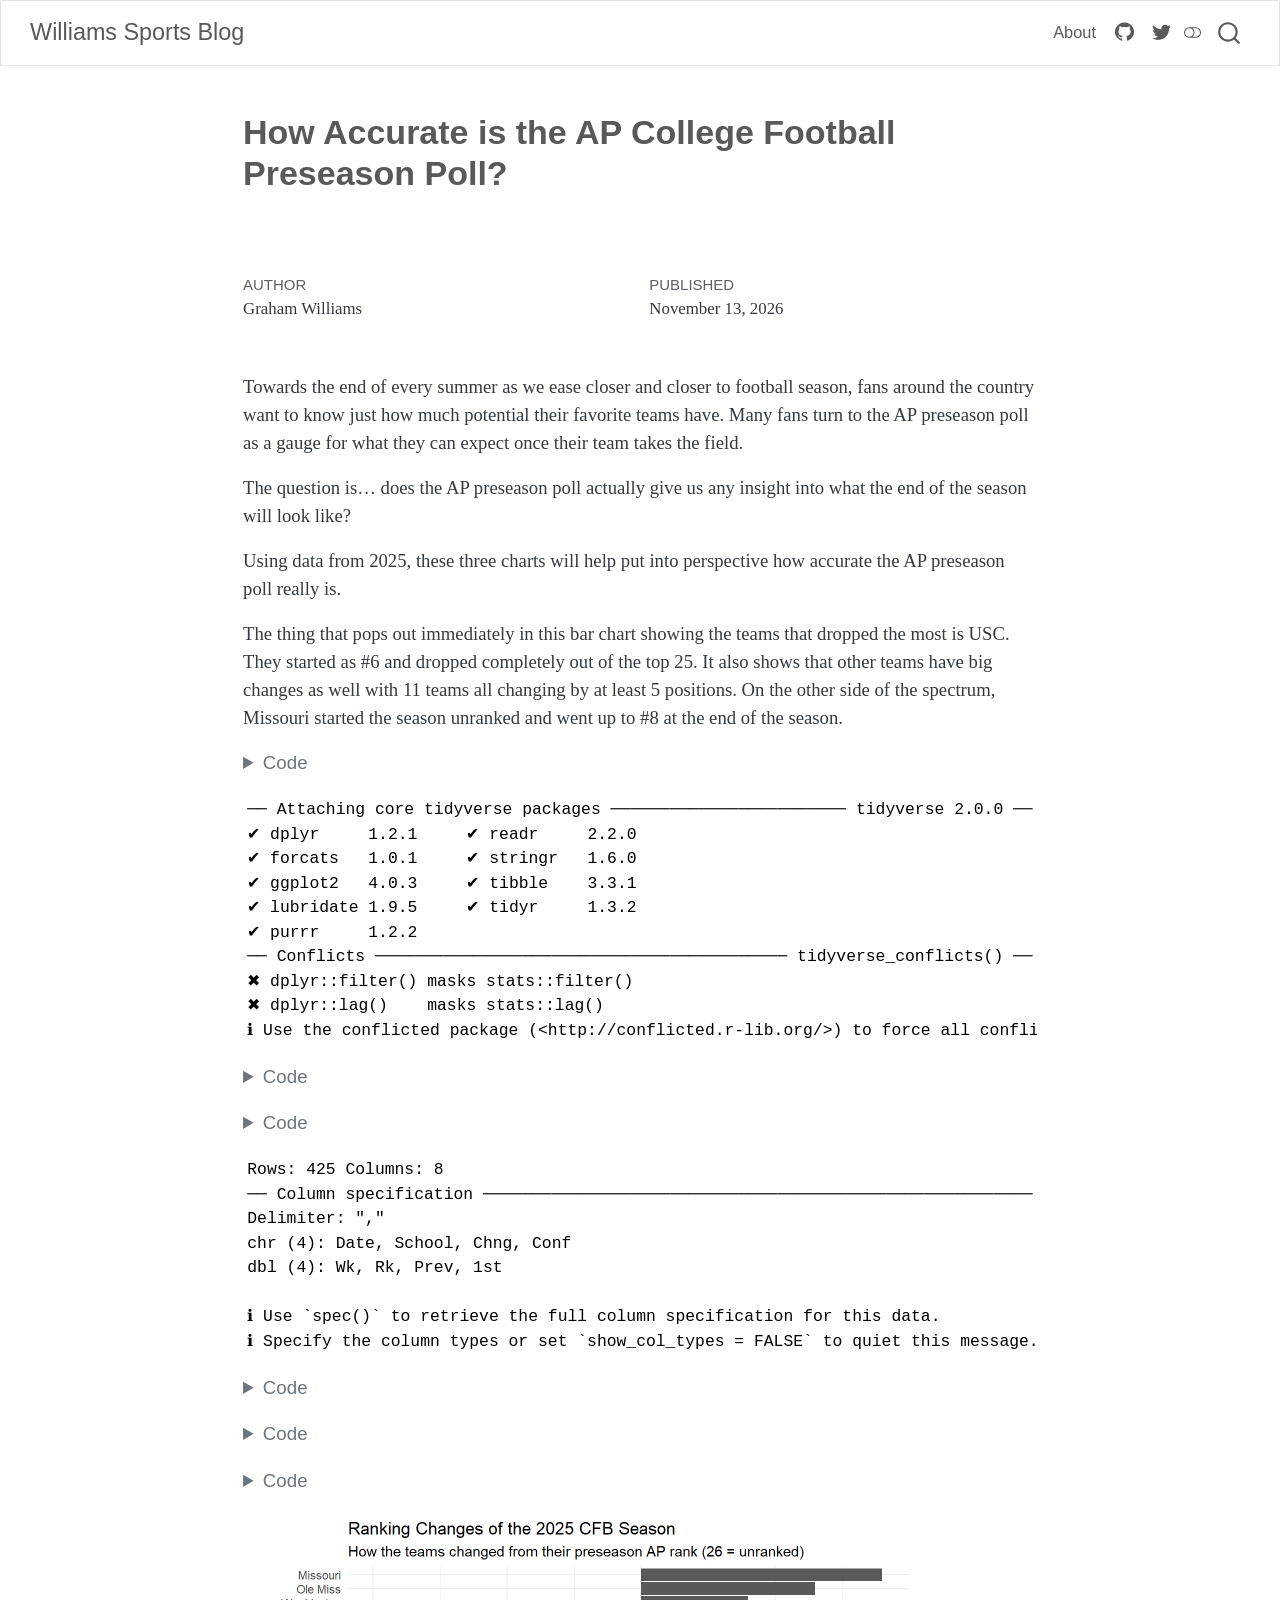
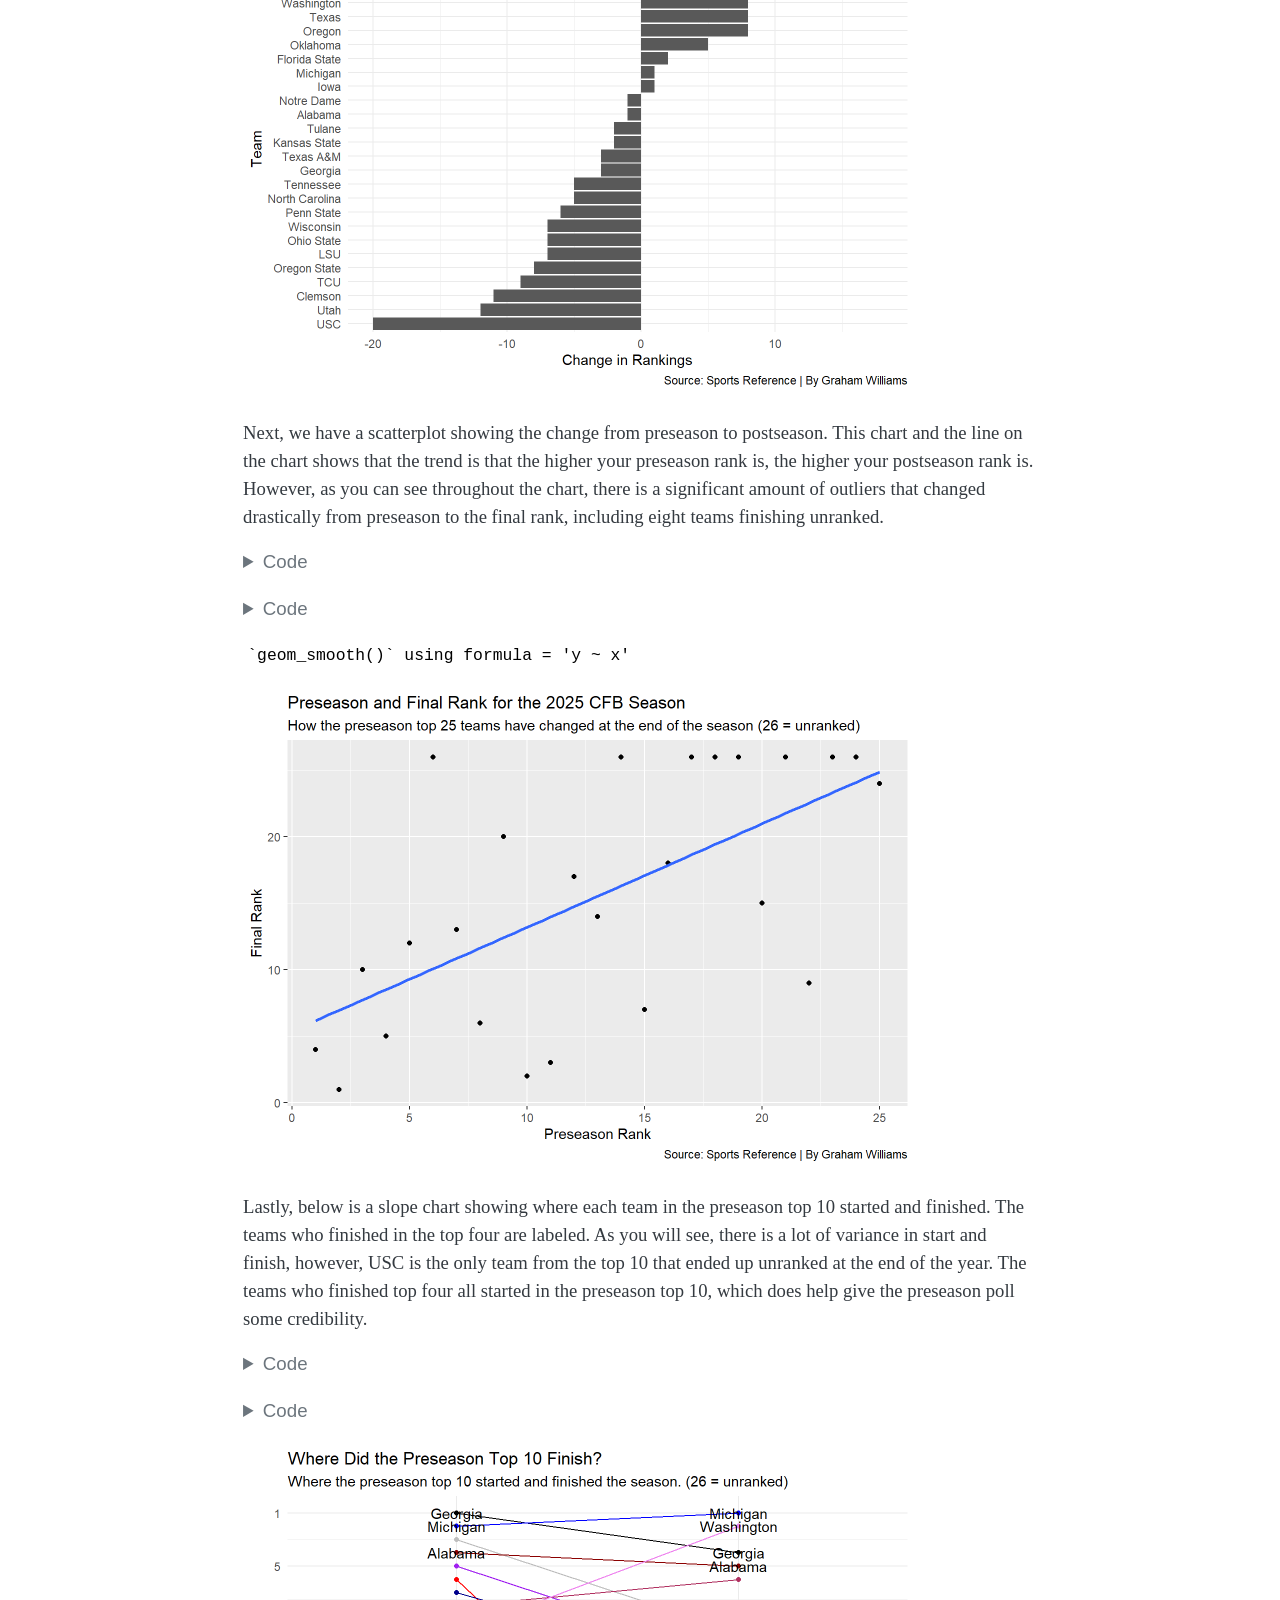
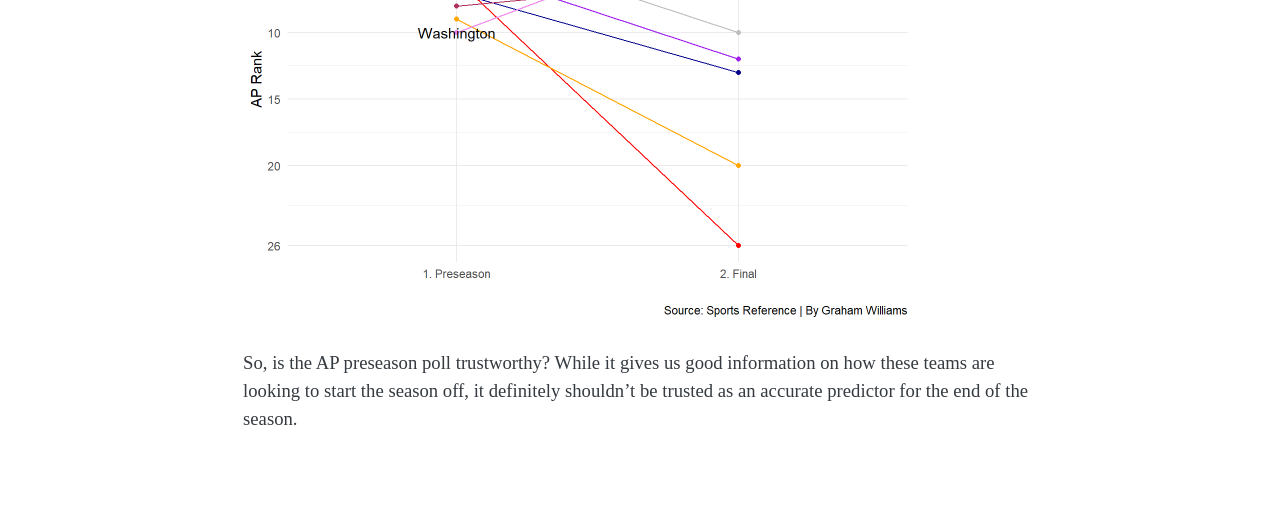
==== commit 17c8550c: "Final changes" ====
--- a/posts/college-football-prediction-accuracy/index.html
+++ b/posts/college-football-prediction-accuracy/index.html
@@ -477,7 +477,7 @@
 </div>
 </div>
 </div>
-<p>Next, we have a scatterplot showing the change from preseason to postseason. This chart and the line on the chart shows that the trend is that the higher your preseason rank is, the higher your postseason rank is. However, as you can see throughout the chart, there is a significant amount of outliers that changed drastically from preseason to the final rank.&nbsp;</p>
+<p>Next, we have a scatterplot showing the change from preseason to postseason. This chart and the line on the chart shows that the trend is that the higher your preseason rank is, the higher your postseason rank is. However, as you can see throughout the chart, there is a significant amount of outliers that changed drastically from preseason to the final rank, including eight teams finishing unranked.</p>
 <div class="cell">
 <details class="code-fold">
 <summary>Code</summary>
@@ -512,7 +512,7 @@
 </div>
 </div>
 </div>
-<p>Lastly, below is a slope chart showing where each team in the preseason top 10 started and finished. As you will see, there is a lot of variance in start and finish, however, USC is the only team from the top 10 that ended up unranked at the end of the year.&nbsp;</p>
+<p>Lastly, below is a slope chart showing where each team in the preseason top 10 started and finished. The teams who finished in the top four are labeled. As you will see, there is a lot of variance in start and finish, however, USC is the only team from the top 10 that ended up unranked at the end of the year.&nbsp;The teams who finished top four all started in the preseason top 10, which does help give the preseason poll some credibility.</p>
 <div class="cell">
 <details class="code-fold">
 <summary>Code</summary>
@@ -572,17 +572,20 @@
 <span id="cb13-41"><a href="#cb13-41" aria-hidden="true" tabindex="-1"></a>  <span class="fu">geom_line</span>(<span class="at">data=</span>wash, <span class="fu">aes</span>(<span class="at">x=</span>Time, <span class="at">y=</span>Rank, <span class="at">group=</span>Team), <span class="at">color=</span><span class="st">"violet"</span>) <span class="sc">+</span></span>
 <span id="cb13-42"><a href="#cb13-42" aria-hidden="true" tabindex="-1"></a>  <span class="fu">geom_point</span>(<span class="at">data=</span>wash, <span class="fu">aes</span>(<span class="at">x=</span>Time, <span class="at">y=</span>Rank, <span class="at">group=</span>Team), <span class="at">color=</span><span class="st">"violet"</span>) <span class="sc">+</span></span>
 <span id="cb13-43"><a href="#cb13-43" aria-hidden="true" tabindex="-1"></a>  </span>
-<span id="cb13-44"><a href="#cb13-44" aria-hidden="true" tabindex="-1"></a>  <span class="fu">geom_text_repel</span>(<span class="at">data=</span>top_10_journey, <span class="fu">aes</span>(<span class="at">x=</span>Time, <span class="at">y=</span>Rank, <span class="at">label=</span>Team)) <span class="sc">+</span></span>
-<span id="cb13-45"><a href="#cb13-45" aria-hidden="true" tabindex="-1"></a>  </span>
-<span id="cb13-46"><a href="#cb13-46" aria-hidden="true" tabindex="-1"></a>  <span class="fu">scale_y_reverse</span>(<span class="at">breaks =</span> <span class="fu">c</span>(<span class="dv">1</span>, <span class="dv">5</span>, <span class="dv">10</span>, <span class="dv">15</span>, <span class="dv">20</span>, <span class="dv">26</span>)) <span class="sc">+</span></span>
-<span id="cb13-47"><a href="#cb13-47" aria-hidden="true" tabindex="-1"></a>  <span class="fu">theme_minimal</span>() <span class="sc">+</span></span>
-<span id="cb13-48"><a href="#cb13-48" aria-hidden="true" tabindex="-1"></a>  <span class="fu">labs</span>(</span>
-<span id="cb13-49"><a href="#cb13-49" aria-hidden="true" tabindex="-1"></a>    <span class="at">title =</span> <span class="st">"Where Did the Preseason Top 10 Finish?"</span>,</span>
-<span id="cb13-50"><a href="#cb13-50" aria-hidden="true" tabindex="-1"></a>    <span class="at">subtitle =</span> <span class="st">"Where the preseason top 10 started and finished the season. (26 = unranked)"</span>,</span>
-<span id="cb13-51"><a href="#cb13-51" aria-hidden="true" tabindex="-1"></a>    <span class="at">x =</span> <span class="st">""</span>,</span>
-<span id="cb13-52"><a href="#cb13-52" aria-hidden="true" tabindex="-1"></a>    <span class="at">y =</span> <span class="st">"AP Rank"</span>,</span>
-<span id="cb13-53"><a href="#cb13-53" aria-hidden="true" tabindex="-1"></a>    <span class="at">caption=</span><span class="st">"Source: Sports Reference | By Graham Williams"</span></span>
-<span id="cb13-54"><a href="#cb13-54" aria-hidden="true" tabindex="-1"></a>  )</span></code></pre></div><button title="Copy to Clipboard" class="code-copy-button"><i class="bi"></i></button></div>
+<span id="cb13-44"><a href="#cb13-44" aria-hidden="true" tabindex="-1"></a> <span class="fu">geom_text</span>(<span class="at">data=</span>mich, <span class="fu">aes</span>(<span class="at">x=</span>Time, <span class="at">y=</span>Rank, <span class="at">group=</span>Team, <span class="at">label=</span>Team)) <span class="sc">+</span></span>
+<span id="cb13-45"><a href="#cb13-45" aria-hidden="true" tabindex="-1"></a>  <span class="fu">geom_text</span>(<span class="at">data=</span>wash, <span class="fu">aes</span>(<span class="at">x=</span>Time, <span class="at">y=</span>Rank, <span class="at">group=</span>Team, <span class="at">label=</span>Team)) <span class="sc">+</span></span>
+<span id="cb13-46"><a href="#cb13-46" aria-hidden="true" tabindex="-1"></a>  <span class="fu">geom_text</span>(<span class="at">data=</span>geo, <span class="fu">aes</span>(<span class="at">x=</span>Time, <span class="at">y=</span>Rank, <span class="at">group=</span>Team, <span class="at">label=</span>Team)) <span class="sc">+</span></span>
+<span id="cb13-47"><a href="#cb13-47" aria-hidden="true" tabindex="-1"></a>  <span class="fu">geom_text</span>(<span class="at">data=</span>ala, <span class="fu">aes</span>(<span class="at">x=</span>Time, <span class="at">y=</span>Rank, <span class="at">group=</span>Team, <span class="at">label=</span>Team)) <span class="sc">+</span></span>
+<span id="cb13-48"><a href="#cb13-48" aria-hidden="true" tabindex="-1"></a>  </span>
+<span id="cb13-49"><a href="#cb13-49" aria-hidden="true" tabindex="-1"></a>  <span class="fu">scale_y_reverse</span>(<span class="at">breaks =</span> <span class="fu">c</span>(<span class="dv">1</span>, <span class="dv">5</span>, <span class="dv">10</span>, <span class="dv">15</span>, <span class="dv">20</span>, <span class="dv">26</span>)) <span class="sc">+</span></span>
+<span id="cb13-50"><a href="#cb13-50" aria-hidden="true" tabindex="-1"></a>  <span class="fu">theme_minimal</span>() <span class="sc">+</span></span>
+<span id="cb13-51"><a href="#cb13-51" aria-hidden="true" tabindex="-1"></a>  <span class="fu">labs</span>(</span>
+<span id="cb13-52"><a href="#cb13-52" aria-hidden="true" tabindex="-1"></a>    <span class="at">title =</span> <span class="st">"Where Did the Preseason Top 10 Finish?"</span>,</span>
+<span id="cb13-53"><a href="#cb13-53" aria-hidden="true" tabindex="-1"></a>    <span class="at">subtitle =</span> <span class="st">"Where the preseason top 10 started and finished the season. (26 = unranked)"</span>,</span>
+<span id="cb13-54"><a href="#cb13-54" aria-hidden="true" tabindex="-1"></a>    <span class="at">x =</span> <span class="st">""</span>,</span>
+<span id="cb13-55"><a href="#cb13-55" aria-hidden="true" tabindex="-1"></a>    <span class="at">y =</span> <span class="st">"AP Rank"</span>,</span>
+<span id="cb13-56"><a href="#cb13-56" aria-hidden="true" tabindex="-1"></a>    <span class="at">caption=</span><span class="st">"Source: Sports Reference | By Graham Williams"</span></span>
+<span id="cb13-57"><a href="#cb13-57" aria-hidden="true" tabindex="-1"></a>  )</span></code></pre></div><button title="Copy to Clipboard" class="code-copy-button"><i class="bi"></i></button></div>
 </details>
 <div class="cell-output-display">
 <div>
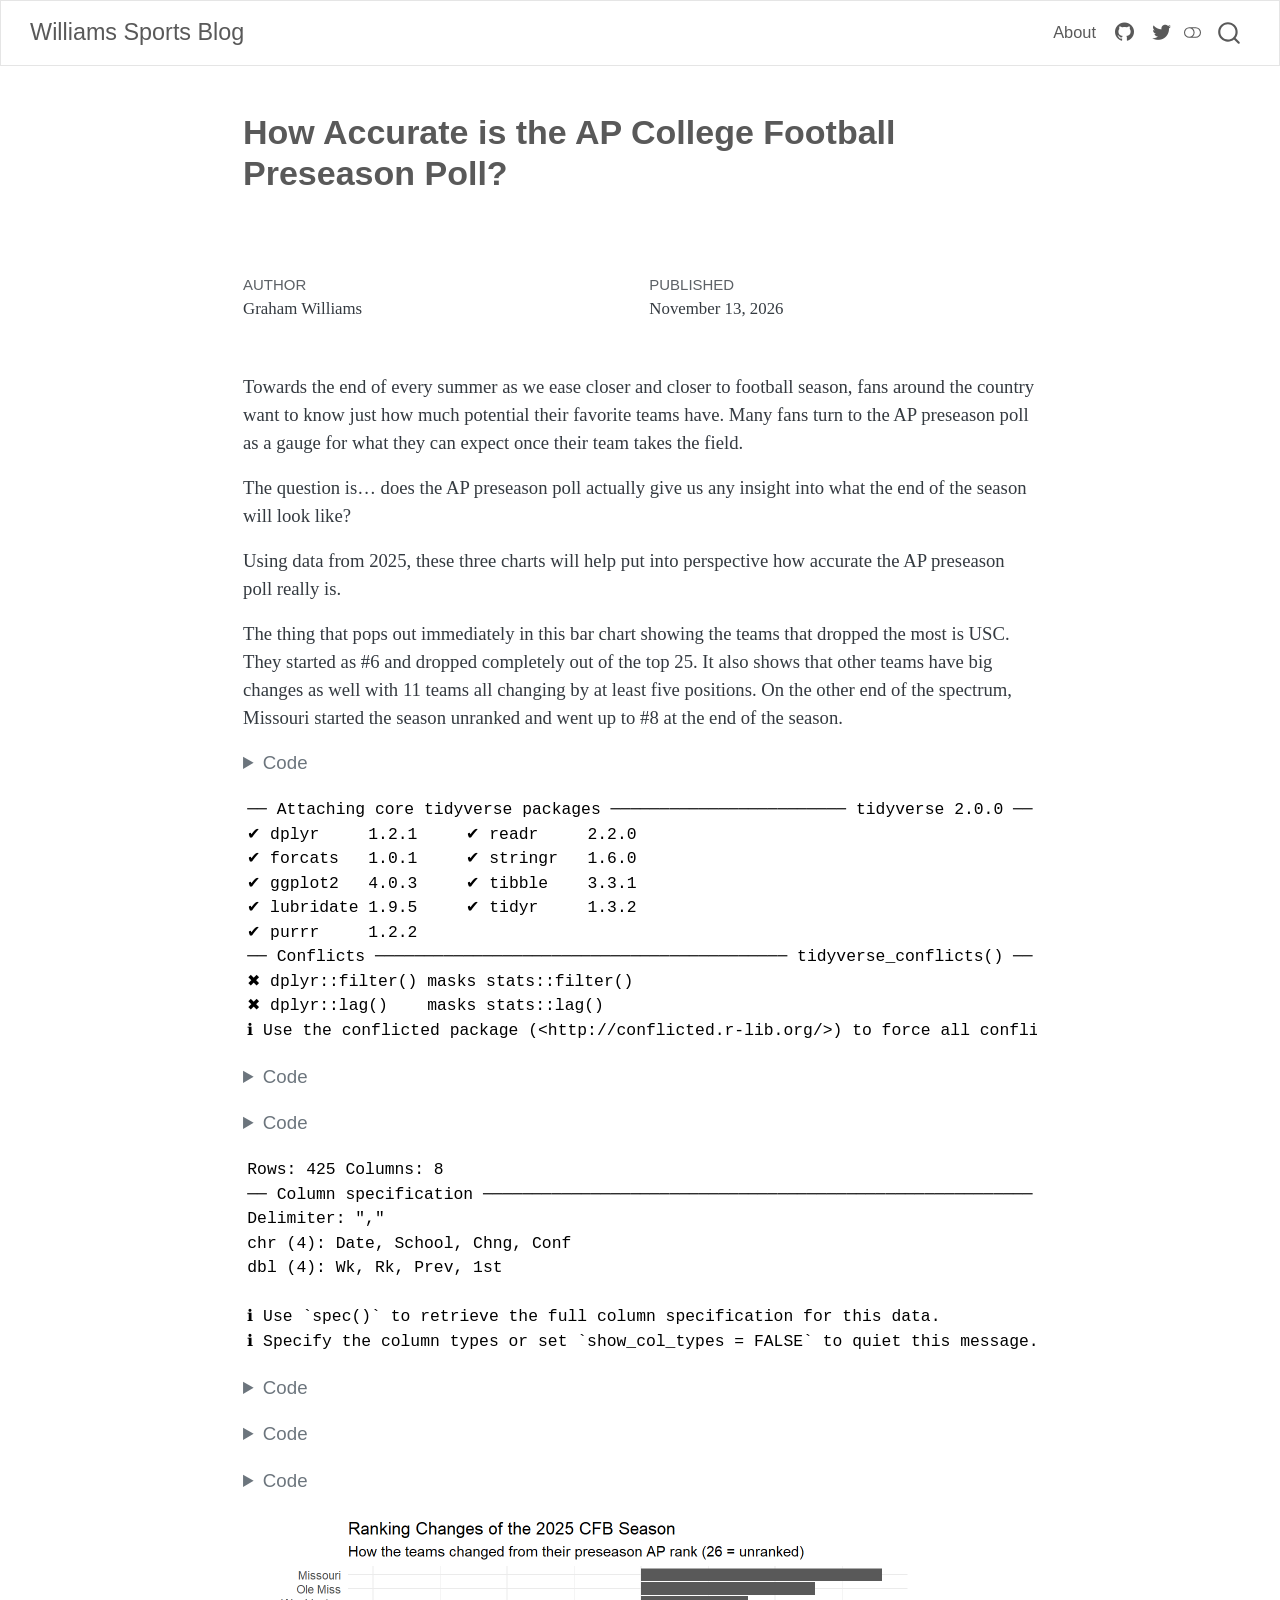
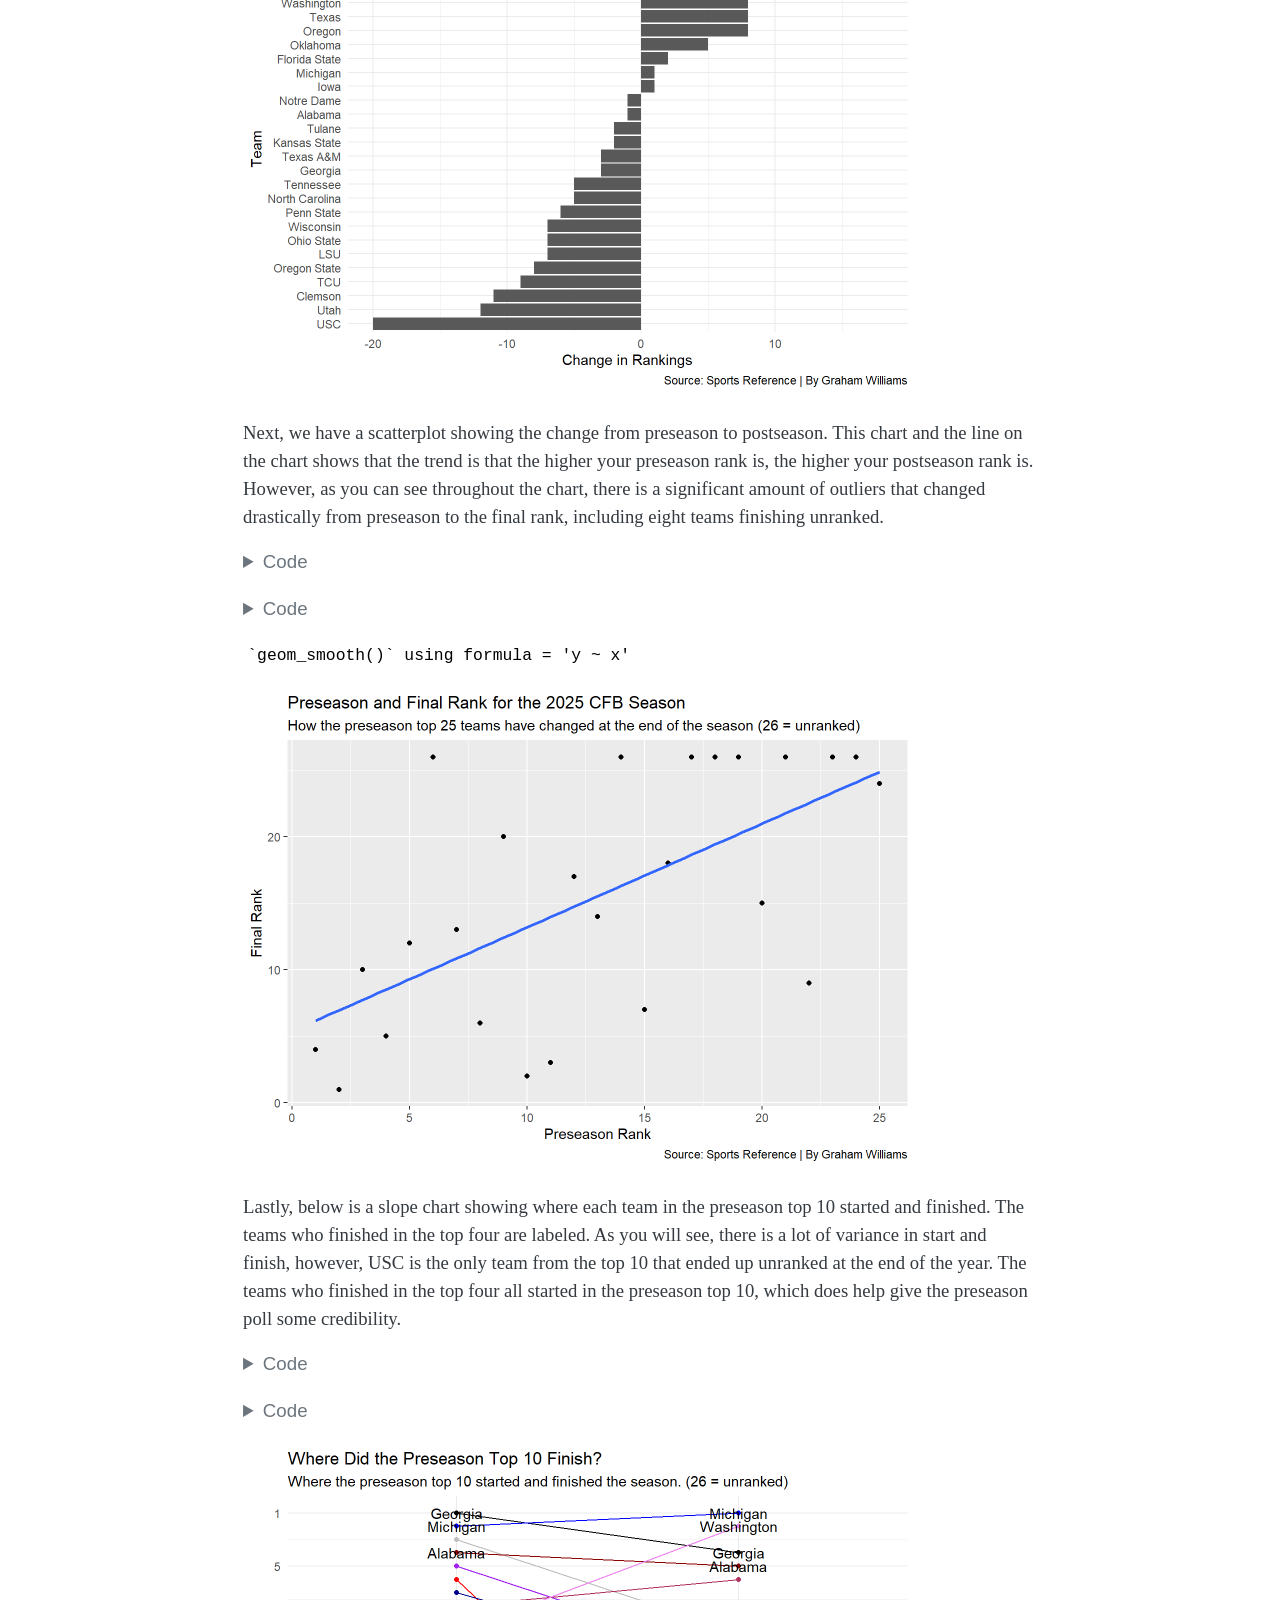
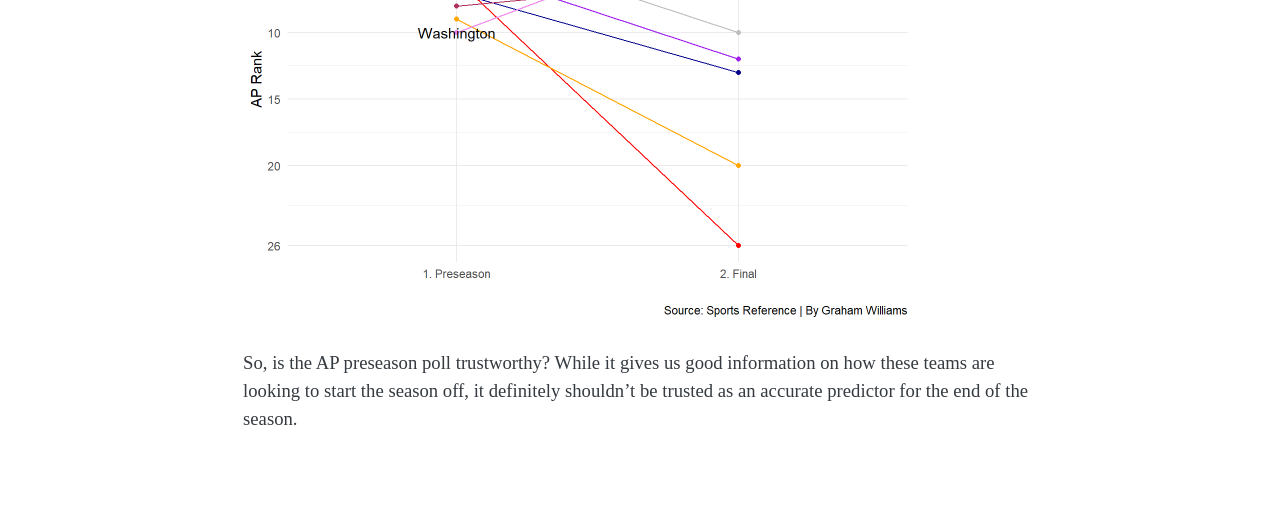
==== commit 4357bb49: "grammar" ====
--- a/posts/college-football-prediction-accuracy/index.html
+++ b/posts/college-football-prediction-accuracy/index.html
@@ -374,7 +374,7 @@
 <p>Towards the end of every summer as we ease closer and closer to football season, fans around the country want to know just how much potential their favorite teams have. Many fans turn to the AP preseason poll as a gauge for what they can expect once their team takes the field.&nbsp;</p>
 <p>The question is… does the AP preseason poll actually give us any insight into what the end of the season will look like?&nbsp;</p>
 <p>Using data from 2025, these three charts will help put into perspective how accurate the AP preseason poll really is.</p>
-<p>The thing that pops out immediately in this bar chart showing the teams that dropped the most is USC. They started as #6 and dropped completely out of the top 25. It also shows that other teams have big changes as well with 11 teams all changing by at least 5 positions. On the other side of the spectrum, Missouri started the season unranked and went up to #8 at the end of the season.</p>
+<p>The thing that pops out immediately in this bar chart showing the teams that dropped the most is USC. They started as #6 and dropped completely out of the top 25. It also shows that other teams have big changes as well with 11 teams all changing by at least five positions. On the other end of the spectrum, Missouri started the season unranked and went up to #8 at the end of the season.</p>
 <div class="cell">
 <details class="code-fold">
 <summary>Code</summary>
@@ -512,7 +512,7 @@
 </div>
 </div>
 </div>
-<p>Lastly, below is a slope chart showing where each team in the preseason top 10 started and finished. The teams who finished in the top four are labeled. As you will see, there is a lot of variance in start and finish, however, USC is the only team from the top 10 that ended up unranked at the end of the year.&nbsp;The teams who finished top four all started in the preseason top 10, which does help give the preseason poll some credibility.</p>
+<p>Lastly, below is a slope chart showing where each team in the preseason top 10 started and finished. The teams who finished in the top four are labeled. As you will see, there is a lot of variance in start and finish, however, USC is the only team from the top 10 that ended up unranked at the end of the year.&nbsp;The teams who finished in the top four all started in the preseason top 10, which does help give the preseason poll some credibility.</p>
 <div class="cell">
 <details class="code-fold">
 <summary>Code</summary>
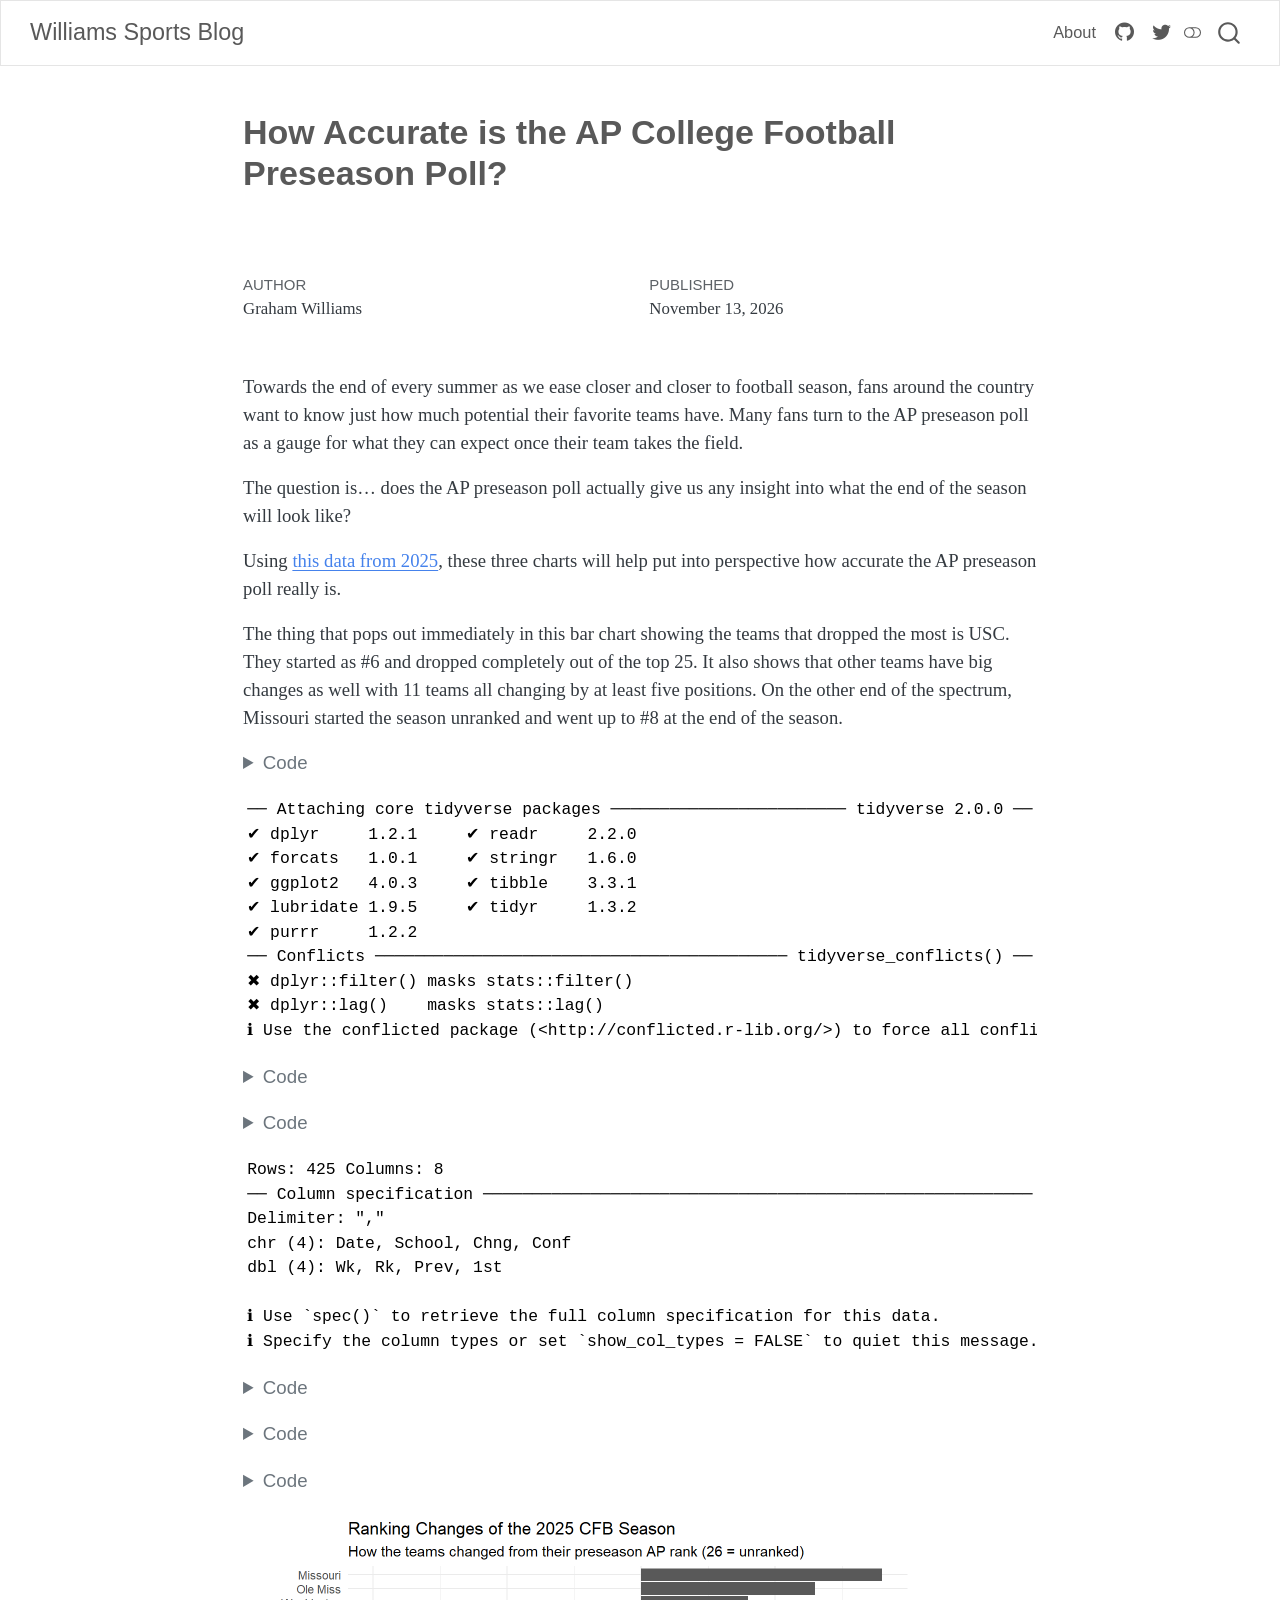
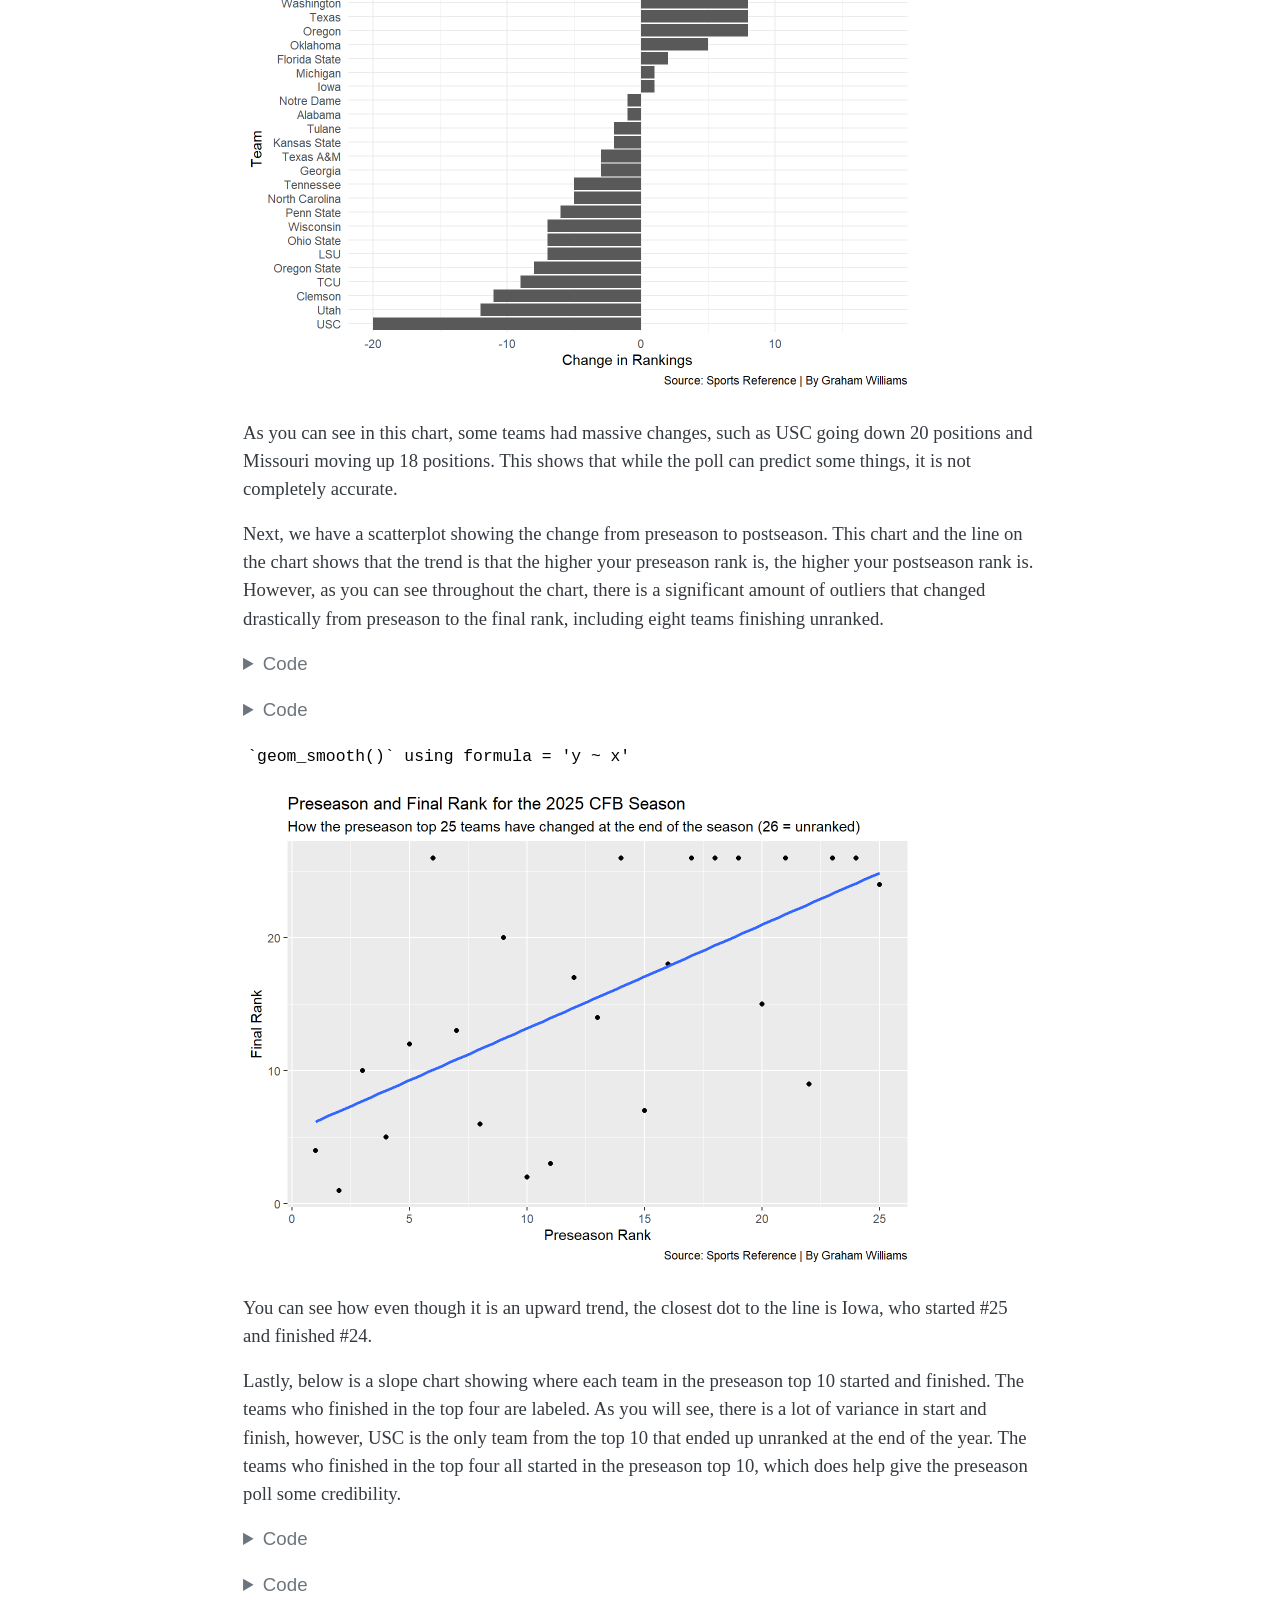
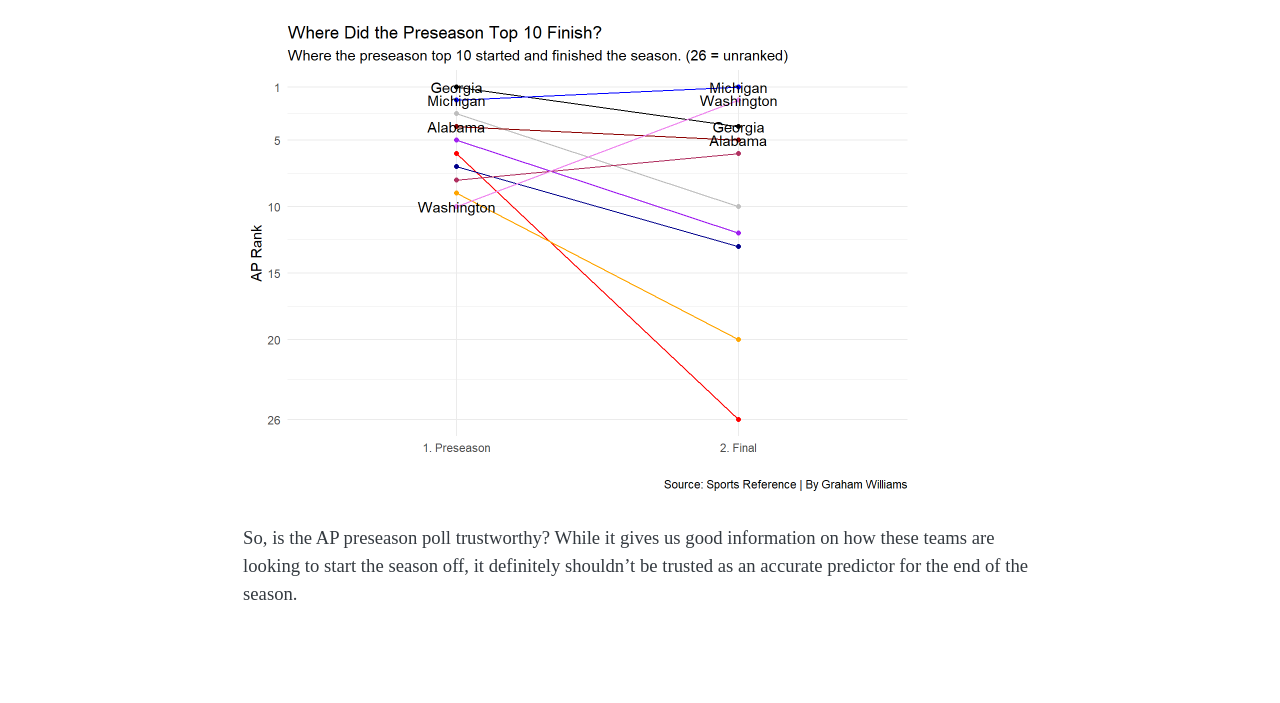
==== commit f9ecaa3e: "final" ====
--- a/posts/college-football-prediction-accuracy/index.html
+++ b/posts/college-football-prediction-accuracy/index.html
@@ -373,7 +373,7 @@
 
 <p>Towards the end of every summer as we ease closer and closer to football season, fans around the country want to know just how much potential their favorite teams have. Many fans turn to the AP preseason poll as a gauge for what they can expect once their team takes the field.&nbsp;</p>
 <p>The question is… does the AP preseason poll actually give us any insight into what the end of the season will look like?&nbsp;</p>
-<p>Using data from 2025, these three charts will help put into perspective how accurate the AP preseason poll really is.</p>
+<p>Using <a href="https://www.sports-reference.com/cfb/years/2025-polls.html">this data from 2025</a>, these three charts will help put into perspective how accurate the AP preseason poll really is.</p>
 <p>The thing that pops out immediately in this bar chart showing the teams that dropped the most is USC. They started as #6 and dropped completely out of the top 25. It also shows that other teams have big changes as well with 11 teams all changing by at least five positions. On the other end of the spectrum, Missouri started the season unranked and went up to #8 at the end of the season.</p>
 <div class="cell">
 <details class="code-fold">
@@ -477,6 +477,7 @@
 </div>
 </div>
 </div>
+<p>As you can see in this chart, some teams had massive changes, such as USC going down 20 positions and Missouri moving up 18 positions. This shows that while the poll can predict some things, it is not completely accurate.</p>
 <p>Next, we have a scatterplot showing the change from preseason to postseason. This chart and the line on the chart shows that the trend is that the higher your preseason rank is, the higher your postseason rank is. However, as you can see throughout the chart, there is a significant amount of outliers that changed drastically from preseason to the final rank, including eight teams finishing unranked.</p>
 <div class="cell">
 <details class="code-fold">
@@ -512,6 +513,7 @@
 </div>
 </div>
 </div>
+<p>You can see how even though it is an upward trend, the closest dot to the line is Iowa, who started #25 and finished #24.</p>
 <p>Lastly, below is a slope chart showing where each team in the preseason top 10 started and finished. The teams who finished in the top four are labeled. As you will see, there is a lot of variance in start and finish, however, USC is the only team from the top 10 that ended up unranked at the end of the year.&nbsp;The teams who finished in the top four all started in the preseason top 10, which does help give the preseason poll some credibility.</p>
 <div class="cell">
 <details class="code-fold">
